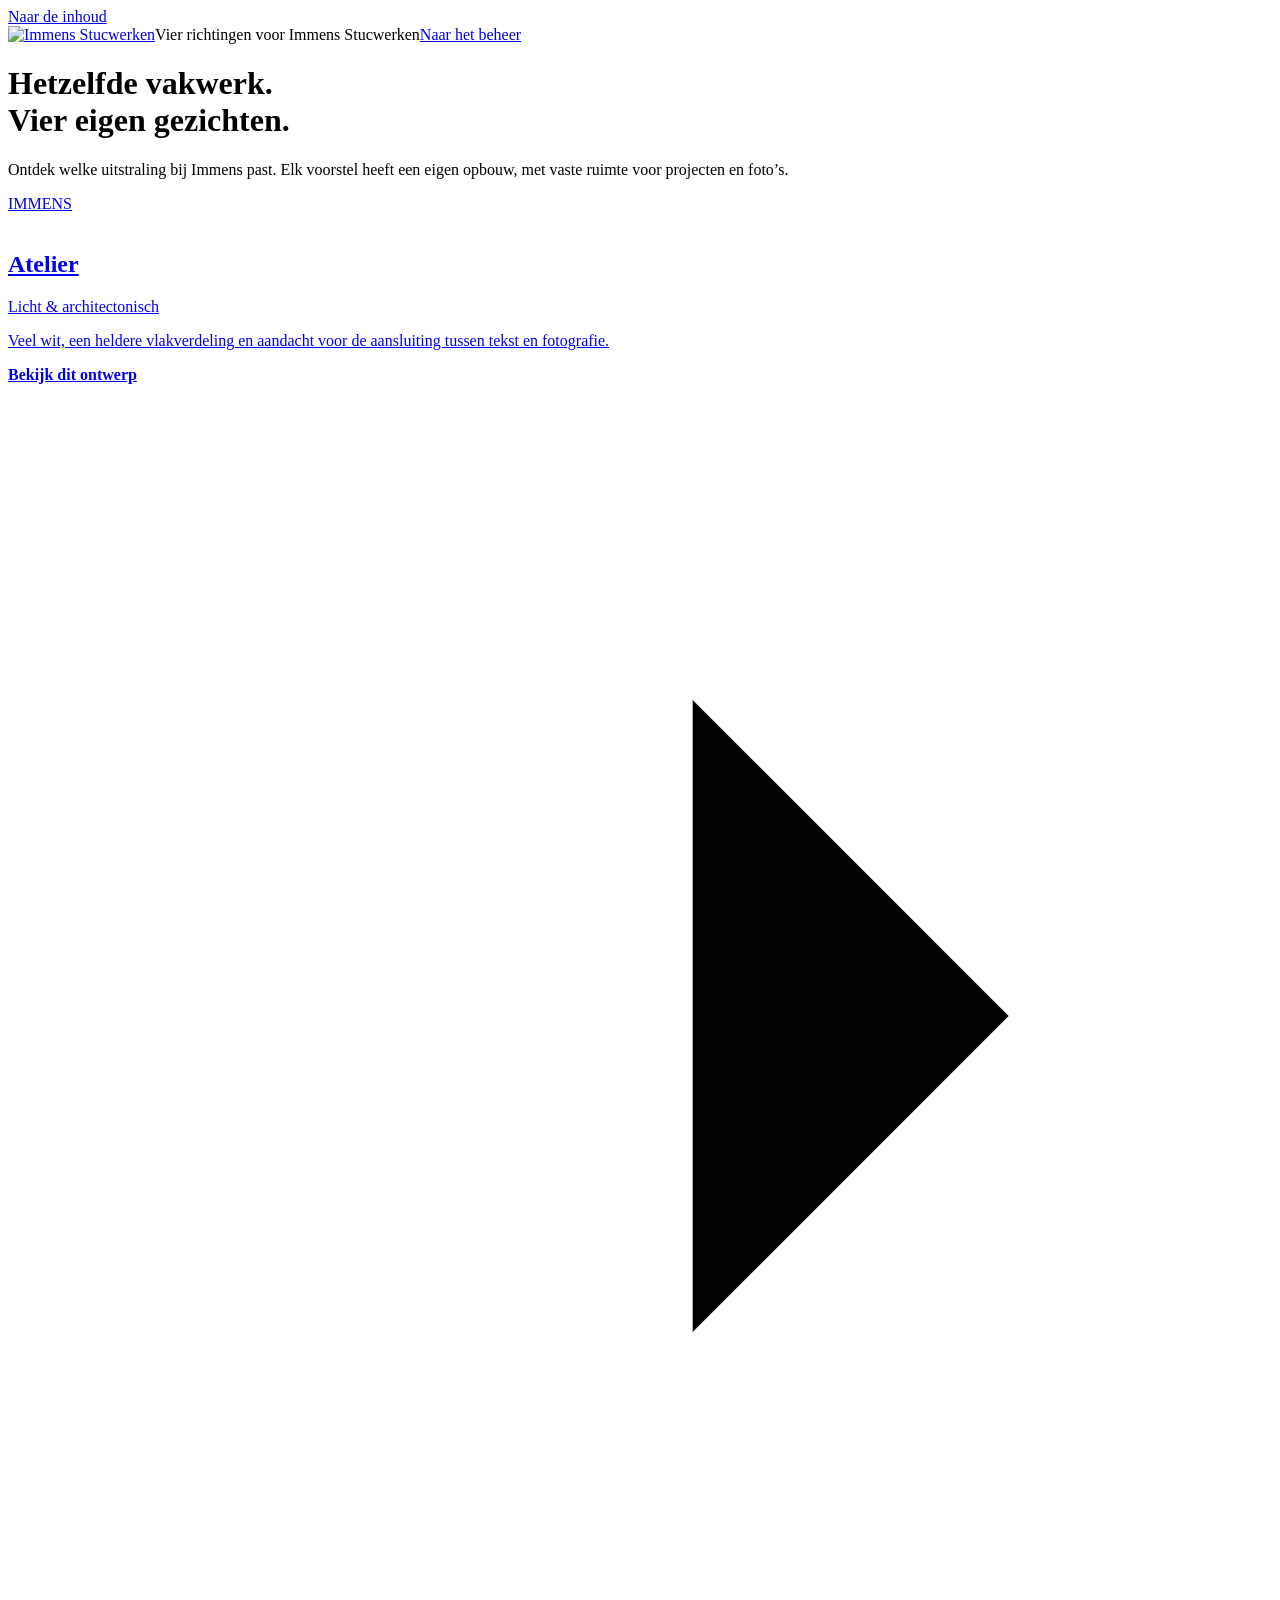
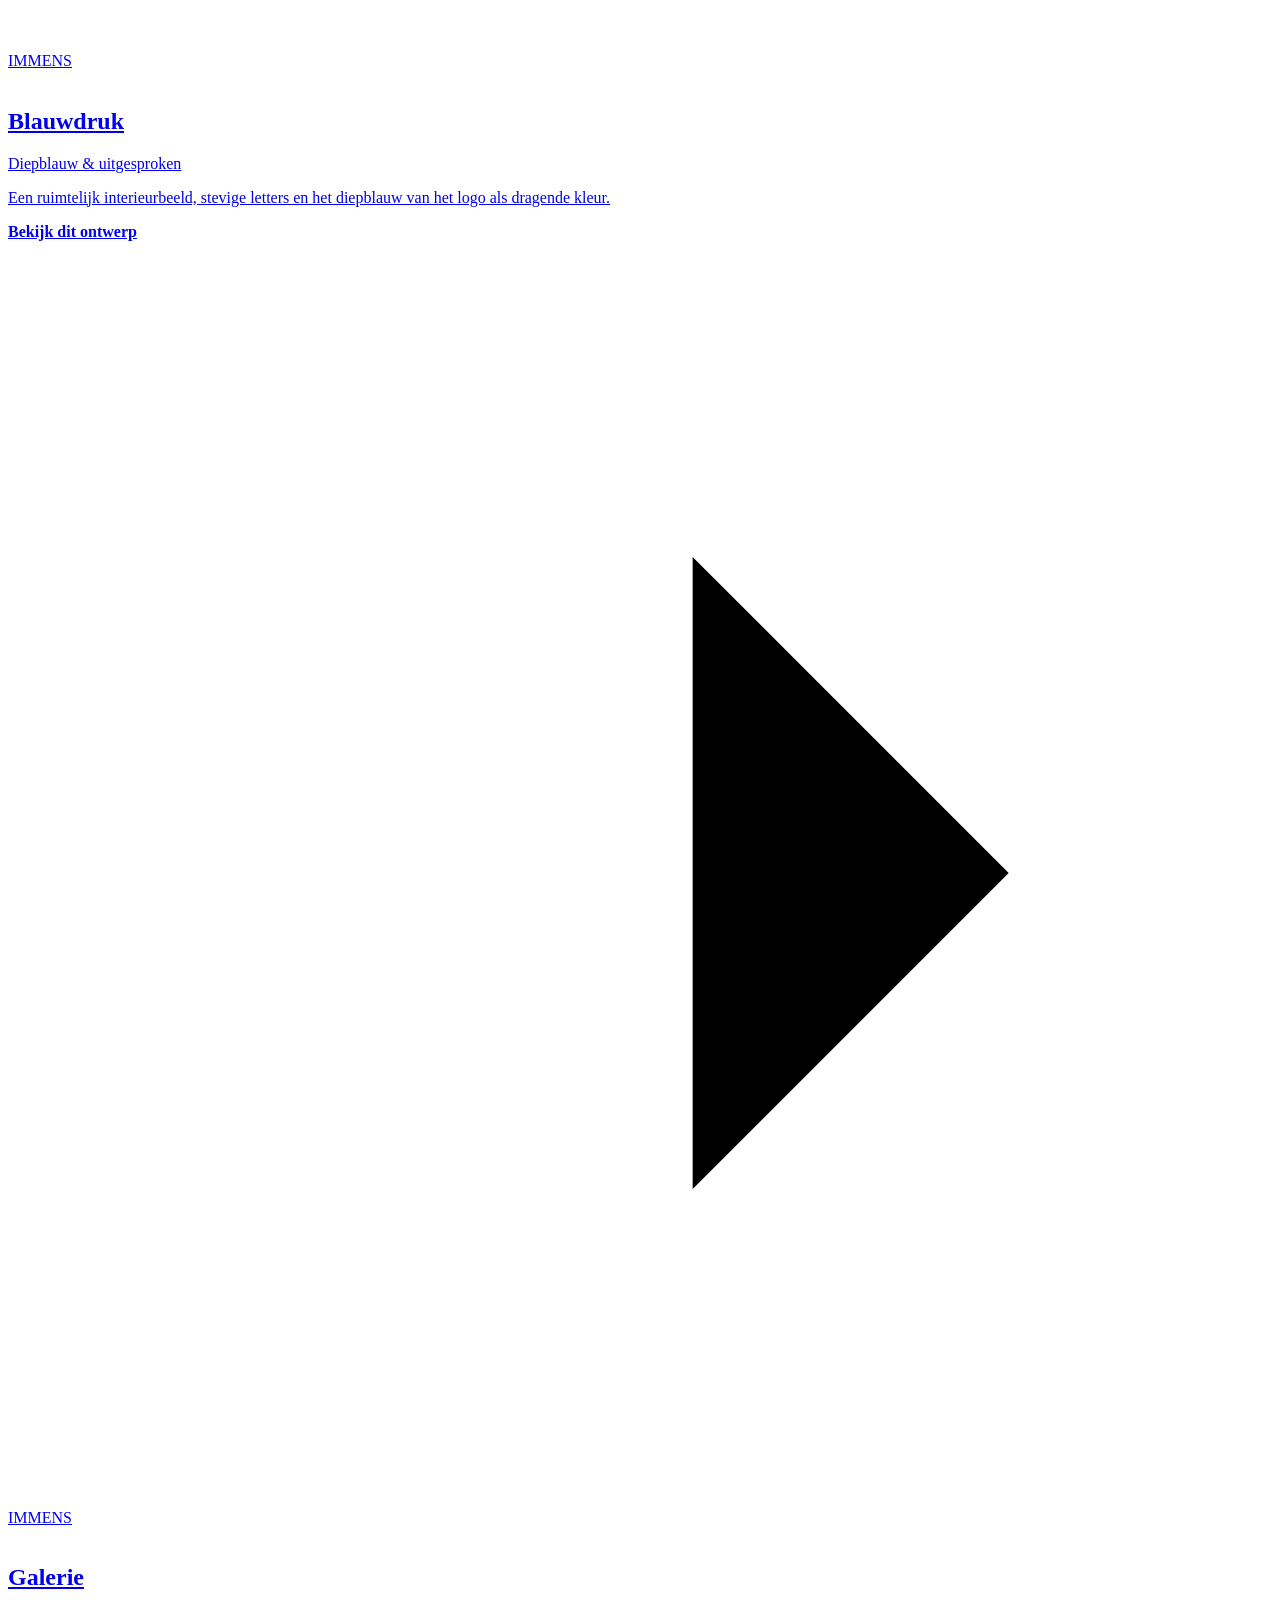
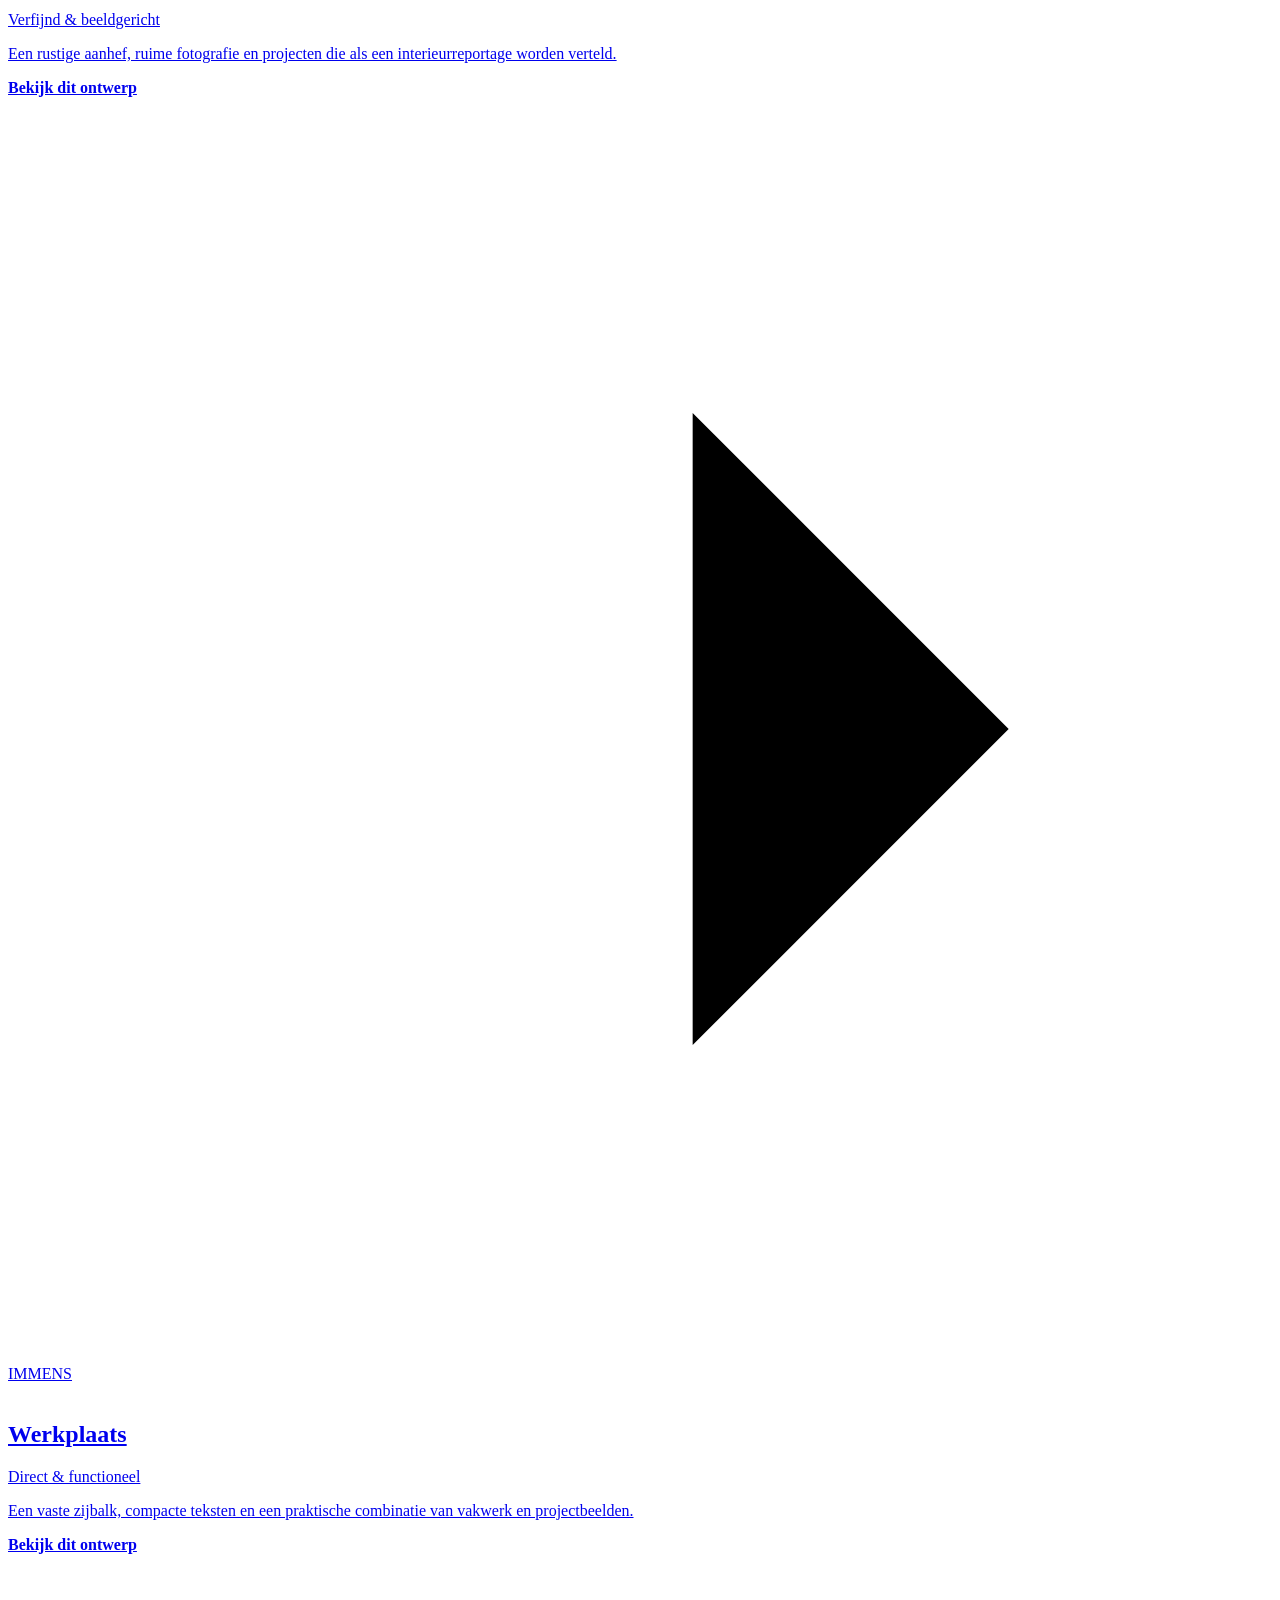
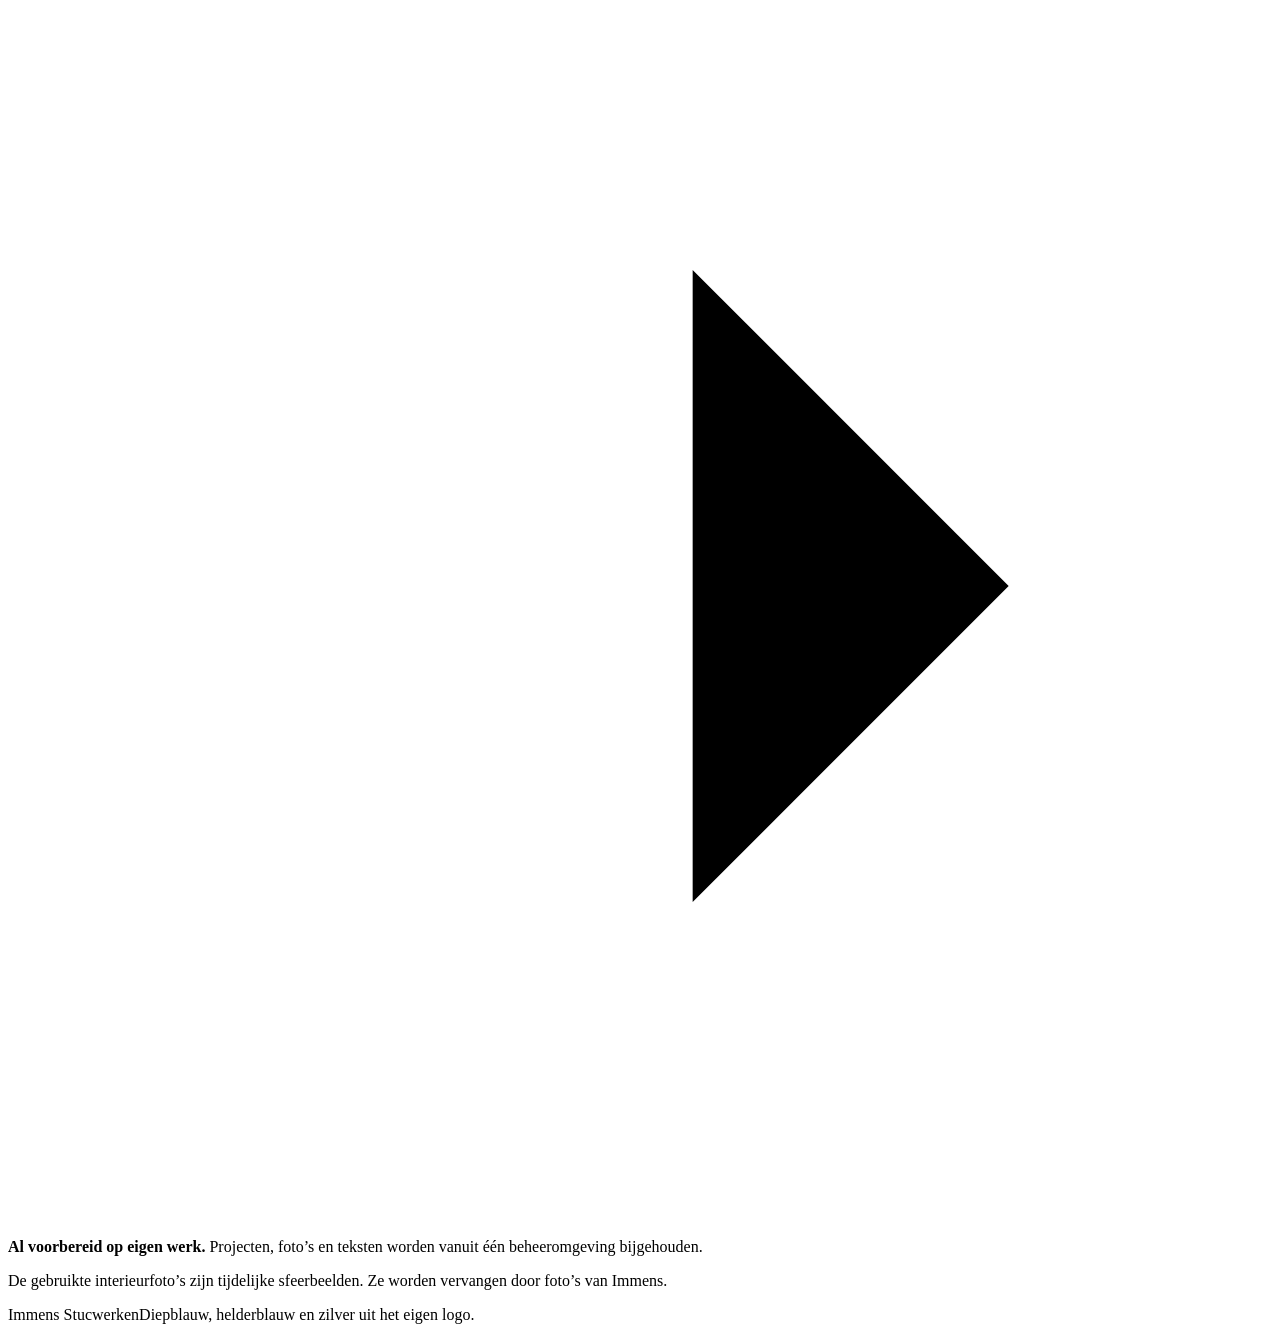
==== docs/index.html @ 212fe216 "Vervang themabalk door dropdown en voeg transparant licht logo toe" ====
<!doctype html><html lang="nl"><head><meta charset="utf-8"><meta name="viewport" content="width=device-width,initial-scale=1"><title>Immens Stucwerken | Vier ontwerprichtingen</title><meta name="description" content="Een rustige wand. Een strak plafond. Een afwerking die klopt met de rest van je huis. Immens Stucwerken geeft je plannen vorm, tot in de laatste hoek."><meta name="robots" content="noindex,nofollow"><meta name="theme-color" content="#174c85"><meta property="og:title" content="Immens Stucwerken | Vier ontwerprichtingen"><meta property="og:description" content="Een rustige wand. Een strak plafond. Een afwerking die klopt met de rest van je huis. Immens Stucwerken geeft je plannen vorm, tot in de laatste hoek."><meta property="og:type" content="website"><link rel="icon" href="/ImmensStucwerken/assets/img/favicon.svg" type="image/svg+xml"><link rel="stylesheet" href="/ImmensStucwerken/assets/site.css?v=341fd3ed2c41"><link rel="stylesheet" href="/ImmensStucwerken/assets/tekstrijen.css?v=3c90bb33f15e"><script src="/ImmensStucwerken/assets/site.js?v=f33d87a7b4da" defer></script></head><body class="thema-keuze"><a class="skiplink" href="#inhoud">Naar de inhoud</a><header class="keuze-kop"><a class="merk" href="/ImmensStucwerken/" aria-label="Immens Stucwerken, naar boven"><img src="/ImmensStucwerken/assets/img/logo-immens.png" width="1600" height="1067" alt="Immens Stucwerken"></a><span>Vier richtingen voor Immens Stucwerken</span><a href="/ImmensStucwerken/beheer/">Naar het beheer</a></header>
<main class="keuze-main" id="inhoud">
    <div class="keuze-intro"><h1>Hetzelfde vakwerk.<br>Vier eigen gezichten.</h1><p>Ontdek welke uitstraling bij Immens past. Elk voorstel heeft een eigen opbouw, met vaste ruimte voor projecten en foto’s.</p></div>
    <div class="ontwerpkeuzes">
                <a class="ontwerpkeuze keuze-atelier" href="/ImmensStucwerken/atelier/">
            <div class="ontwerp-schets" aria-hidden="true">
                <div class="schets-kop"><span>IMMENS</span><i></i><i></i><i></i></div>
                <div class="schets-binnen"><div class="schets-tekst"><b></b><b></b><em></em><em></em><span></span></div><img src="/ImmensStucwerken/assets/img/woonruimte.jpg" alt="" loading="lazy"></div>
                <div class="schets-voet"><i></i><i></i><i></i></div>
            </div>
            <div class="keuze-tekst"><div><h2>Atelier</h2><span>Licht &amp; architectonisch</span></div><p>Veel wit, een heldere vlakverdeling en aandacht voor de aansluiting tussen tekst en fotografie.</p><strong>Bekijk dit ontwerp <svg viewBox="0 0 24 24" aria-hidden="true"><path d="M4 12h15m-6-6 6 6-6 6"/></svg></strong></div>
        </a>
                <a class="ontwerpkeuze keuze-blauwdruk" href="/ImmensStucwerken/blauwdruk/">
            <div class="ontwerp-schets" aria-hidden="true">
                <div class="schets-kop"><span>IMMENS</span><i></i><i></i><i></i></div>
                <div class="schets-binnen"><div class="schets-tekst"><b></b><b></b><em></em><em></em><span></span></div><img src="/ImmensStucwerken/assets/img/woonruimte.jpg" alt="" loading="lazy"></div>
                <div class="schets-voet"><i></i><i></i><i></i></div>
            </div>
            <div class="keuze-tekst"><div><h2>Blauwdruk</h2><span>Diepblauw &amp; uitgesproken</span></div><p>Een ruimtelijk interieurbeeld, stevige letters en het diepblauw van het logo als dragende kleur.</p><strong>Bekijk dit ontwerp <svg viewBox="0 0 24 24" aria-hidden="true"><path d="M4 12h15m-6-6 6 6-6 6"/></svg></strong></div>
        </a>
                <a class="ontwerpkeuze keuze-galerie" href="/ImmensStucwerken/galerie/">
            <div class="ontwerp-schets" aria-hidden="true">
                <div class="schets-kop"><span>IMMENS</span><i></i><i></i><i></i></div>
                <div class="schets-binnen"><div class="schets-tekst"><b></b><b></b><em></em><em></em><span></span></div><img src="/ImmensStucwerken/assets/img/interieur.jpg" alt="" loading="lazy"></div>
                <div class="schets-voet"><i></i><i></i><i></i></div>
            </div>
            <div class="keuze-tekst"><div><h2>Galerie</h2><span>Verfijnd &amp; beeldgericht</span></div><p>Een rustige aanhef, ruime fotografie en projecten die als een interieurreportage worden verteld.</p><strong>Bekijk dit ontwerp <svg viewBox="0 0 24 24" aria-hidden="true"><path d="M4 12h15m-6-6 6 6-6 6"/></svg></strong></div>
        </a>
                <a class="ontwerpkeuze keuze-werkplaats" href="/ImmensStucwerken/werkplaats/">
            <div class="ontwerp-schets" aria-hidden="true">
                <div class="schets-kop"><span>IMMENS</span><i></i><i></i><i></i></div>
                <div class="schets-binnen"><div class="schets-tekst"><b></b><b></b><em></em><em></em><span></span></div><img src="/ImmensStucwerken/assets/img/woonruimte.jpg" alt="" loading="lazy"></div>
                <div class="schets-voet"><i></i><i></i><i></i></div>
            </div>
            <div class="keuze-tekst"><div><h2>Werkplaats</h2><span>Direct &amp; functioneel</span></div><p>Een vaste zijbalk, compacte teksten en een praktische combinatie van vakwerk en projectbeelden.</p><strong>Bekijk dit ontwerp <svg viewBox="0 0 24 24" aria-hidden="true"><path d="M4 12h15m-6-6 6 6-6 6"/></svg></strong></div>
        </a>
            </div>
    <div class="keuze-toelichting"><p><strong>Al voorbereid op eigen werk.</strong> Projecten, foto’s en teksten worden vanuit één beheeromgeving bijgehouden.</p><p>De gebruikte interieurfoto’s zijn tijdelijke sfeerbeelden. Ze worden vervangen door foto’s van Immens.</p></div>
</main>
<footer class="keuze-voet"><span>Immens Stucwerken</span><span>Diepblauw, helderblauw en zilver uit het eigen logo.</span></footer>
</body></html>
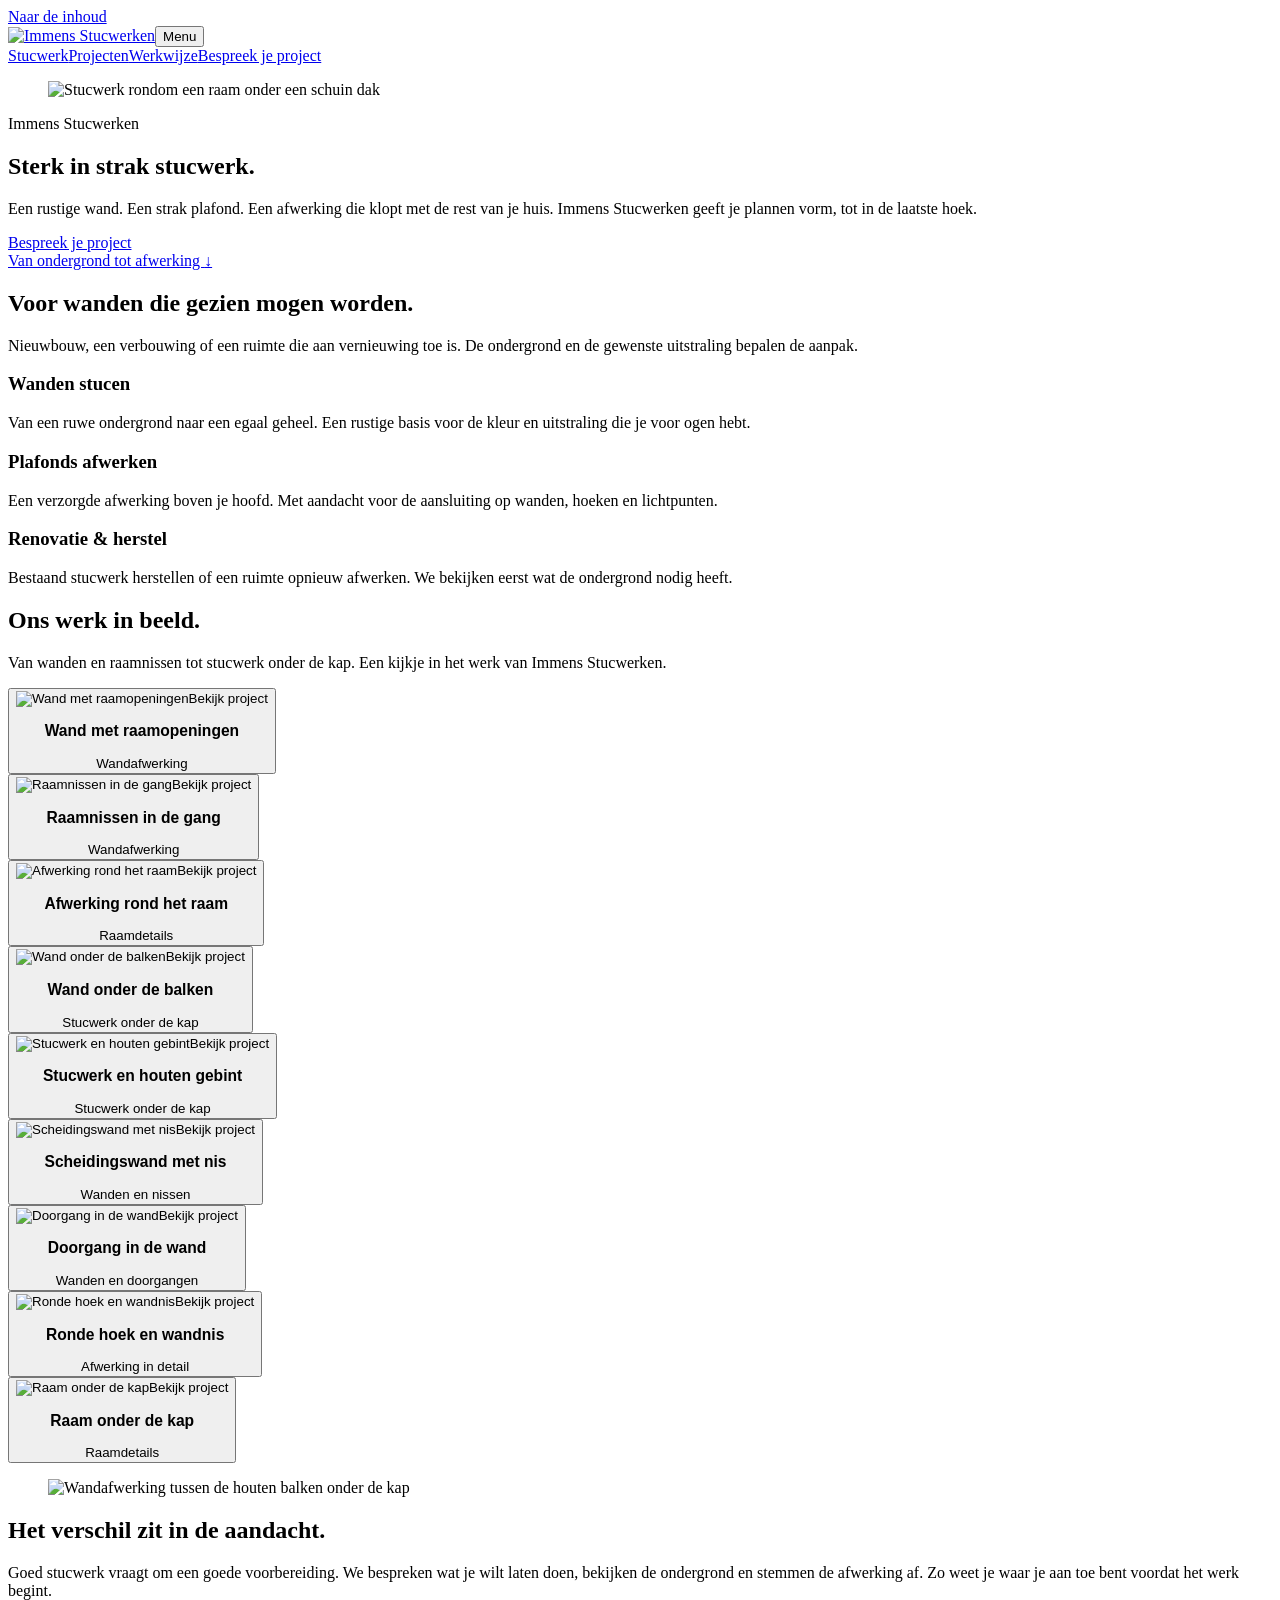
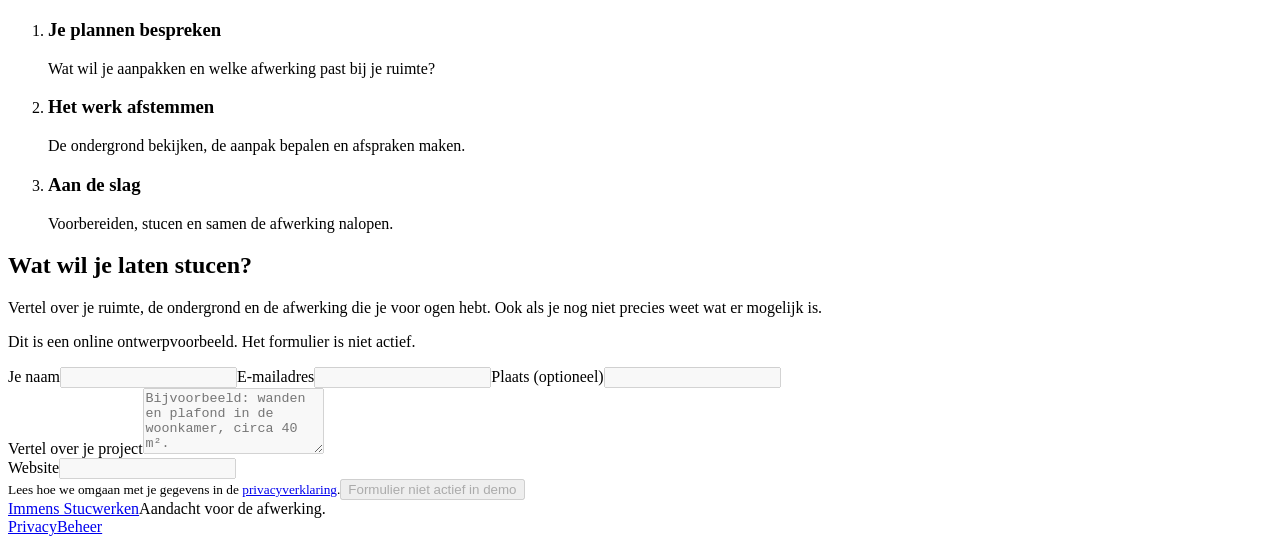
==== commit 44e57e5a: "Gebruik alleen Blauwdruk en voeg negen projectfoto's toe" ====
--- a/docs/index.html
+++ b/docs/index.html
@@ -1,41 +1,9 @@
-<!doctype html><html lang="nl"><head><meta charset="utf-8"><meta name="viewport" content="width=device-width,initial-scale=1"><title>Immens Stucwerken | Vier ontwerprichtingen</title><meta name="description" content="Een rustige wand. Een strak plafond. Een afwerking die klopt met de rest van je huis. Immens Stucwerken geeft je plannen vorm, tot in de laatste hoek."><meta name="robots" content="noindex,nofollow"><meta name="theme-color" content="#174c85"><meta property="og:title" content="Immens Stucwerken | Vier ontwerprichtingen"><meta property="og:description" content="Een rustige wand. Een strak plafond. Een afwerking die klopt met de rest van je huis. Immens Stucwerken geeft je plannen vorm, tot in de laatste hoek."><meta property="og:type" content="website"><link rel="icon" href="/ImmensStucwerken/assets/img/favicon.svg" type="image/svg+xml"><link rel="stylesheet" href="/ImmensStucwerken/assets/site.css?v=341fd3ed2c41"><link rel="stylesheet" href="/ImmensStucwerken/assets/tekstrijen.css?v=3c90bb33f15e"><script src="/ImmensStucwerken/assets/site.js?v=f33d87a7b4da" defer></script></head><body class="thema-keuze"><a class="skiplink" href="#inhoud">Naar de inhoud</a><header class="keuze-kop"><a class="merk" href="/ImmensStucwerken/" aria-label="Immens Stucwerken, naar boven"><img src="/ImmensStucwerken/assets/img/logo-immens.png" width="1600" height="1067" alt="Immens Stucwerken"></a><span>Vier richtingen voor Immens Stucwerken</span><a href="/ImmensStucwerken/beheer/">Naar het beheer</a></header>
-<main class="keuze-main" id="inhoud">
-    <div class="keuze-intro"><h1>Hetzelfde vakwerk.<br>Vier eigen gezichten.</h1><p>Ontdek welke uitstraling bij Immens past. Elk voorstel heeft een eigen opbouw, met vaste ruimte voor projecten en foto’s.</p></div>
-    <div class="ontwerpkeuzes">
-                <a class="ontwerpkeuze keuze-atelier" href="/ImmensStucwerken/atelier/">
-            <div class="ontwerp-schets" aria-hidden="true">
-                <div class="schets-kop"><span>IMMENS</span><i></i><i></i><i></i></div>
-                <div class="schets-binnen"><div class="schets-tekst"><b></b><b></b><em></em><em></em><span></span></div><img src="/ImmensStucwerken/assets/img/woonruimte.jpg" alt="" loading="lazy"></div>
-                <div class="schets-voet"><i></i><i></i><i></i></div>
-            </div>
-            <div class="keuze-tekst"><div><h2>Atelier</h2><span>Licht &amp; architectonisch</span></div><p>Veel wit, een heldere vlakverdeling en aandacht voor de aansluiting tussen tekst en fotografie.</p><strong>Bekijk dit ontwerp <svg viewBox="0 0 24 24" aria-hidden="true"><path d="M4 12h15m-6-6 6 6-6 6"/></svg></strong></div>
-        </a>
-                <a class="ontwerpkeuze keuze-blauwdruk" href="/ImmensStucwerken/blauwdruk/">
-            <div class="ontwerp-schets" aria-hidden="true">
-                <div class="schets-kop"><span>IMMENS</span><i></i><i></i><i></i></div>
-                <div class="schets-binnen"><div class="schets-tekst"><b></b><b></b><em></em><em></em><span></span></div><img src="/ImmensStucwerken/assets/img/woonruimte.jpg" alt="" loading="lazy"></div>
-                <div class="schets-voet"><i></i><i></i><i></i></div>
-            </div>
-            <div class="keuze-tekst"><div><h2>Blauwdruk</h2><span>Diepblauw &amp; uitgesproken</span></div><p>Een ruimtelijk interieurbeeld, stevige letters en het diepblauw van het logo als dragende kleur.</p><strong>Bekijk dit ontwerp <svg viewBox="0 0 24 24" aria-hidden="true"><path d="M4 12h15m-6-6 6 6-6 6"/></svg></strong></div>
-        </a>
-                <a class="ontwerpkeuze keuze-galerie" href="/ImmensStucwerken/galerie/">
-            <div class="ontwerp-schets" aria-hidden="true">
-                <div class="schets-kop"><span>IMMENS</span><i></i><i></i><i></i></div>
-                <div class="schets-binnen"><div class="schets-tekst"><b></b><b></b><em></em><em></em><span></span></div><img src="/ImmensStucwerken/assets/img/interieur.jpg" alt="" loading="lazy"></div>
-                <div class="schets-voet"><i></i><i></i><i></i></div>
-            </div>
-            <div class="keuze-tekst"><div><h2>Galerie</h2><span>Verfijnd &amp; beeldgericht</span></div><p>Een rustige aanhef, ruime fotografie en projecten die als een interieurreportage worden verteld.</p><strong>Bekijk dit ontwerp <svg viewBox="0 0 24 24" aria-hidden="true"><path d="M4 12h15m-6-6 6 6-6 6"/></svg></strong></div>
-        </a>
-                <a class="ontwerpkeuze keuze-werkplaats" href="/ImmensStucwerken/werkplaats/">
-            <div class="ontwerp-schets" aria-hidden="true">
-                <div class="schets-kop"><span>IMMENS</span><i></i><i></i><i></i></div>
-                <div class="schets-binnen"><div class="schets-tekst"><b></b><b></b><em></em><em></em><span></span></div><img src="/ImmensStucwerken/assets/img/woonruimte.jpg" alt="" loading="lazy"></div>
-                <div class="schets-voet"><i></i><i></i><i></i></div>
-            </div>
-            <div class="keuze-tekst"><div><h2>Werkplaats</h2><span>Direct &amp; functioneel</span></div><p>Een vaste zijbalk, compacte teksten en een praktische combinatie van vakwerk en projectbeelden.</p><strong>Bekijk dit ontwerp <svg viewBox="0 0 24 24" aria-hidden="true"><path d="M4 12h15m-6-6 6 6-6 6"/></svg></strong></div>
-        </a>
-            </div>
-    <div class="keuze-toelichting"><p><strong>Al voorbereid op eigen werk.</strong> Projecten, foto’s en teksten worden vanuit één beheeromgeving bijgehouden.</p><p>De gebruikte interieurfoto’s zijn tijdelijke sfeerbeelden. Ze worden vervangen door foto’s van Immens.</p></div>
+<!doctype html><html lang="nl"><head><meta charset="utf-8"><meta name="viewport" content="width=device-width,initial-scale=1"><title>Immens Stucwerken | Sterk in strak stucwerk.</title><meta name="description" content="Een rustige wand. Een strak plafond. Een afwerking die klopt met de rest van je huis. Immens Stucwerken geeft je plannen vorm, tot in de laatste hoek."><meta name="robots" content="noindex,nofollow"><meta name="theme-color" content="#174c85"><meta property="og:title" content="Immens Stucwerken | Sterk in strak stucwerk."><meta property="og:description" content="Een rustige wand. Een strak plafond. Een afwerking die klopt met de rest van je huis. Immens Stucwerken geeft je plannen vorm, tot in de laatste hoek."><meta property="og:type" content="website"><link rel="icon" href="/ImmensStucwerken/assets/img/favicon.svg" type="image/svg+xml"><link rel="stylesheet" href="/ImmensStucwerken/assets/site.css?v=f59687ff13b5"><link rel="stylesheet" href="/ImmensStucwerken/assets/tekstrijen.css?v=3c90bb33f15e"><script src="/ImmensStucwerken/assets/site.js?v=d0f06bfa33c1" defer></script></head><body class="thema-blauwdruk"><a class="skiplink" href="#inhoud">Naar de inhoud</a><header class="sitekop"><div class="kop-binnen"><a class="merk merk-op-blauw" href="/ImmensStucwerken/" aria-label="Immens Stucwerken, naar boven"><img src="/ImmensStucwerken/assets/img/logo-immens-op-blauw.png" width="1600" height="1067" alt="Immens Stucwerken"></a><button class="menu-toggle" type="button" aria-controls="hoofdnavigatie" aria-expanded="false">Menu</button><nav class="hoofdnavigatie" id="hoofdnavigatie" aria-label="Hoofdnavigatie"><a href="/ImmensStucwerken/#stucwerk">Stucwerk</a><a href="/ImmensStucwerken/#projecten">Projecten</a><a href="/ImmensStucwerken/#werkwijze">Werkwijze</a><a class="contactlink" href="/ImmensStucwerken/#contact">Bespreek je project</a></nav></div></header><main id="inhoud">
+    <section class="blauwdruk-hero"><figure><img class="" src="/ImmensStucwerken/assets/img/projecten/raam-onder-de-kap.jpg" alt="Stucwerk rondom een raam onder een schuin dak" loading="eager" decoding="async" fetchpriority="high"></figure><div class="blauwdruk-intro"><p class="vakregel">Immens Stucwerken</p><h1>Sterk in strak stucwerk.</h1><p class="intro">Een rustige wand. Een strak plafond. Een afwerking die klopt met de rest van je huis. Immens Stucwerken geeft je plannen vorm, tot in de laatste hoek.</p><a class="knop" href="#contact">Bespreek je project</a></div><a class="blauwdruk-verder" href="#stucwerk">Van ondergrond tot afwerking <span aria-hidden="true">↓</span></a></section>
+    <section class="blauwdruk-diensten breed sectie" id="stucwerk"><div class="sectiekop"><h2>Voor wanden die gezien mogen worden.</h2><p>Nieuwbouw, een verbouwing of een ruimte die aan vernieuwing toe is. De ondergrond en de gewenste uitstraling bepalen de aanpak.</p></div><div class="diensten"><article class="dienst"><h3>Wanden stucen</h3><p>Van een ruwe ondergrond naar een egaal geheel. Een rustige basis voor de kleur en uitstraling die je voor ogen hebt.</p></article><article class="dienst"><h3>Plafonds afwerken</h3><p>Een verzorgde afwerking boven je hoofd. Met aandacht voor de aansluiting op wanden, hoeken en lichtpunten.</p></article><article class="dienst"><h3>Renovatie & herstel</h3><p>Bestaand stucwerk herstellen of een ruimte opnieuw afwerken. We bekijken eerst wat de ondergrond nodig heeft.</p></article></div></section>
+    <section class="blauwdruk-projecten sectie" id="projecten"><div class="breed"><div class="sectiekop"><h2>Ons werk in beeld.</h2><p>Van wanden en raamnissen tot stucwerk onder de kap. Een kijkje in het werk van Immens Stucwerken.</p></div><div class="blauwdruk-projectlijst"><article class="project "><button class="project-open" type="button" data-project="foto-wand-met-raamopeningen" aria-haspopup="dialog"><div class="project-beeld"><img src="/ImmensStucwerken/assets/img/projecten/wand-met-raamopeningen.jpg" alt="Wand met raamopeningen" loading="lazy" decoding="async"><span class="project-bekijken">Bekijk project</span></div><div class="project-onderschrift"><h3>Wand met raamopeningen</h3><span>Wandafwerking</span></div></button></article><article class="project "><button class="project-open" type="button" data-project="foto-raamnissen-in-de-gang" aria-haspopup="dialog"><div class="project-beeld"><img src="/ImmensStucwerken/assets/img/projecten/raamnissen-in-de-gang.jpg" alt="Raamnissen in de gang" loading="lazy" decoding="async"><span class="project-bekijken">Bekijk project</span></div><div class="project-onderschrift"><h3>Raamnissen in de gang</h3><span>Wandafwerking</span></div></button></article><article class="project "><button class="project-open" type="button" data-project="foto-afwerking-rond-het-raam" aria-haspopup="dialog"><div class="project-beeld"><img src="/ImmensStucwerken/assets/img/projecten/afwerking-rond-het-raam.jpg" alt="Afwerking rond het raam" loading="lazy" decoding="async"><span class="project-bekijken">Bekijk project</span></div><div class="project-onderschrift"><h3>Afwerking rond het raam</h3><span>Raamdetails</span></div></button></article><article class="project "><button class="project-open" type="button" data-project="foto-wand-onder-de-balken" aria-haspopup="dialog"><div class="project-beeld"><img src="/ImmensStucwerken/assets/img/projecten/wand-onder-de-balken.jpg" alt="Wand onder de balken" loading="lazy" decoding="async"><span class="project-bekijken">Bekijk project</span></div><div class="project-onderschrift"><h3>Wand onder de balken</h3><span>Stucwerk onder de kap</span></div></button></article><article class="project "><button class="project-open" type="button" data-project="foto-stucwerk-en-houten-gebint" aria-haspopup="dialog"><div class="project-beeld"><img src="/ImmensStucwerken/assets/img/projecten/stucwerk-en-houten-gebint.jpg" alt="Stucwerk en houten gebint" loading="lazy" decoding="async"><span class="project-bekijken">Bekijk project</span></div><div class="project-onderschrift"><h3>Stucwerk en houten gebint</h3><span>Stucwerk onder de kap</span></div></button></article><article class="project "><button class="project-open" type="button" data-project="foto-scheidingswand-met-nis" aria-haspopup="dialog"><div class="project-beeld"><img src="/ImmensStucwerken/assets/img/projecten/scheidingswand-met-nis.jpg" alt="Scheidingswand met nis" loading="lazy" decoding="async"><span class="project-bekijken">Bekijk project</span></div><div class="project-onderschrift"><h3>Scheidingswand met nis</h3><span>Wanden en nissen</span></div></button></article><article class="project "><button class="project-open" type="button" data-project="foto-doorgang-in-de-wand" aria-haspopup="dialog"><div class="project-beeld"><img src="/ImmensStucwerken/assets/img/projecten/doorgang-in-de-wand.jpg" alt="Doorgang in de wand" loading="lazy" decoding="async"><span class="project-bekijken">Bekijk project</span></div><div class="project-onderschrift"><h3>Doorgang in de wand</h3><span>Wanden en doorgangen</span></div></button></article><article class="project "><button class="project-open" type="button" data-project="foto-ronde-hoek-en-wandnis" aria-haspopup="dialog"><div class="project-beeld"><img src="/ImmensStucwerken/assets/img/projecten/ronde-hoek-en-wandnis.jpg" alt="Ronde hoek en wandnis" loading="lazy" decoding="async"><span class="project-bekijken">Bekijk project</span></div><div class="project-onderschrift"><h3>Ronde hoek en wandnis</h3><span>Afwerking in detail</span></div></button></article><article class="project "><button class="project-open" type="button" data-project="foto-raam-onder-de-kap" aria-haspopup="dialog"><div class="project-beeld"><img src="/ImmensStucwerken/assets/img/projecten/raam-onder-de-kap.jpg" alt="Raam onder de kap" loading="lazy" decoding="async"><span class="project-bekijken">Bekijk project</span></div><div class="project-onderschrift"><h3>Raam onder de kap</h3><span>Raamdetails</span></div></button></article></div></div></section>
+    <section class="blauwdruk-aanpak breed sectie"><figure><img class="" src="/ImmensStucwerken/assets/img/projecten/stucwerk-en-houten-gebint.jpg" alt="Wandafwerking tussen de houten balken onder de kap" loading="lazy" decoding="async"></figure><div><section class="werkwijze" id="werkwijze"><div class="werkwijze-intro"><h2>Het verschil zit in de aandacht.</h2><p>Goed stucwerk vraagt om een goede voorbereiding. We bespreken wat je wilt laten doen, bekijken de ondergrond en stemmen de afwerking af. Zo weet je waar je aan toe bent voordat het werk begint.</p></div><ol class="stappen"><li><h3>Je plannen bespreken</h3><p>Wat wil je aanpakken en welke afwerking past bij je ruimte?</p></li><li><h3>Het werk afstemmen</h3><p>De ondergrond bekijken, de aanpak bepalen en afspraken maken.</p></li><li><h3>Aan de slag</h3><p>Voorbereiden, stucen en samen de afwerking nalopen.</p></li></ol></section></div></section>
+    <div class="breed"><div class="tekstrijen-zone"><div class="tekstrij" id="tekstrij-pagina-home-bestaand"></div></div></div>
+    <div class="contactvlak"><div class="breed"><section class="contactblok" id="contact"><div class="contact-inleiding"><h2>Wat wil je laten stucen?</h2><p>Vertel over je ruimte, de ondergrond en de afwerking die je voor ogen hebt. Ook als je nog niet precies weet wat er mogelijk is.</p><p class="ontwerpnoot">Dit is een online ontwerpvoorbeeld. Het formulier is niet actief.</p></div><div class="formulier-vak"><form class="contactformulier" data-demo-form><input disabled type="hidden" name="formulier" value="contact"><div class="formulier-rij"><label>Je naam<input disabled type="text" name="naam" autocomplete="name" maxlength="150" required value=""></label><label>E-mailadres<input disabled type="email" name="email" autocomplete="email" maxlength="254" required value=""></label><label>Plaats (optioneel)<input disabled type="text" name="plaats" autocomplete="address-level2" maxlength="150" value=""></label></div><label>Vertel over je project<textarea disabled name="bericht" rows="4" maxlength="5000" required placeholder="Bijvoorbeeld: wanden en plafond in de woonkamer, circa 40 m²."></textarea></label><div class="honeypot" aria-hidden="true"><label>Website<input disabled type="text" name="website" tabindex="-1" autocomplete="off"></label></div><div class="formulier-voet"><small>Lees hoe we omgaan met je gegevens in de <a href="/ImmensStucwerken/privacy/">privacyverklaring</a>.</small><button disabled class="knop" type="submit">Formulier niet actief in demo</button></div></form></div></section></div></div>
 </main>
-<footer class="keuze-voet"><span>Immens Stucwerken</span><span>Diepblauw, helderblauw en zilver uit het eigen logo.</span></footer>
-</body></html>+<footer class="sitevoet"><a href="/ImmensStucwerken/">Immens Stucwerken</a><span>Aandacht voor de afwerking.</span><div><a href="/ImmensStucwerken/privacy/">Privacy</a><a href="/ImmensStucwerken/beheer/">Beheer</a></div></footer><dialog class="projectdialoog" data-project-dialog="foto-wand-met-raamopeningen" aria-label="Wand met raamopeningen"><button class="dialoog-sluiten" type="button" data-close>Sluiten <span aria-hidden="true">×</span></button><img src="/ImmensStucwerken/assets/img/projecten/wand-met-raamopeningen.jpg" alt="Wand met raamopeningen" loading="lazy"><div class="dialoog-tekst"><p class="project-categorie">Wandafwerking</p><h2>Wand met raamopeningen</h2><p>Gestucte wand met diepe raamopeningen en een onafgewerkt plafond.</p><div></div></div></dialog><dialog class="projectdialoog" data-project-dialog="foto-raamnissen-in-de-gang" aria-label="Raamnissen in de gang"><button class="dialoog-sluiten" type="button" data-close>Sluiten <span aria-hidden="true">×</span></button><img src="/ImmensStucwerken/assets/img/projecten/raamnissen-in-de-gang.jpg" alt="Raamnissen in de gang" loading="lazy"><div class="dialoog-tekst"><p class="project-categorie">Wandafwerking</p><h2>Raamnissen in de gang</h2><p>Een lange wand met meerdere gestucte raamopeningen in een ruimte in aanbouw.</p><div></div></div></dialog><dialog class="projectdialoog" data-project-dialog="foto-afwerking-rond-het-raam" aria-label="Afwerking rond het raam"><button class="dialoog-sluiten" type="button" data-close>Sluiten <span aria-hidden="true">×</span></button><img src="/ImmensStucwerken/assets/img/projecten/afwerking-rond-het-raam.jpg" alt="Afwerking rond het raam" loading="lazy"><div class="dialoog-tekst"><p class="project-categorie">Raamdetails</p><h2>Afwerking rond het raam</h2><p>Stucwerk in de hoek van een ruimte en rondom een hoog raam.</p><div></div></div></dialog><dialog class="projectdialoog" data-project-dialog="foto-wand-onder-de-balken" aria-label="Wand onder de balken"><button class="dialoog-sluiten" type="button" data-close>Sluiten <span aria-hidden="true">×</span></button><img src="/ImmensStucwerken/assets/img/projecten/wand-onder-de-balken.jpg" alt="Wand onder de balken" loading="lazy"><div class="dialoog-tekst"><p class="project-categorie">Stucwerk onder de kap</p><h2>Wand onder de balken</h2><p>Gestucte wand onder een schuin dak met zichtbare houten balken.</p><div></div></div></dialog><dialog class="projectdialoog" data-project-dialog="foto-stucwerk-en-houten-gebint" aria-label="Stucwerk en houten gebint"><button class="dialoog-sluiten" type="button" data-close>Sluiten <span aria-hidden="true">×</span></button><img src="/ImmensStucwerken/assets/img/projecten/stucwerk-en-houten-gebint.jpg" alt="Stucwerk en houten gebint" loading="lazy"><div class="dialoog-tekst"><p class="project-categorie">Stucwerk onder de kap</p><h2>Stucwerk en houten gebint</h2><p>Witte wandafwerking tussen de houten balken van een dakconstructie.</p><div></div></div></dialog><dialog class="projectdialoog" data-project-dialog="foto-scheidingswand-met-nis" aria-label="Scheidingswand met nis"><button class="dialoog-sluiten" type="button" data-close>Sluiten <span aria-hidden="true">×</span></button><img src="/ImmensStucwerken/assets/img/projecten/scheidingswand-met-nis.jpg" alt="Scheidingswand met nis" loading="lazy"><div class="dialoog-tekst"><p class="project-categorie">Wanden en nissen</p><h2>Scheidingswand met nis</h2><p>Een gestucte scheidingswand met een brede nis en zicht op de aangrenzende ruimte.</p><div></div></div></dialog><dialog class="projectdialoog" data-project-dialog="foto-doorgang-in-de-wand" aria-label="Doorgang in de wand"><button class="dialoog-sluiten" type="button" data-close>Sluiten <span aria-hidden="true">×</span></button><img src="/ImmensStucwerken/assets/img/projecten/doorgang-in-de-wand.jpg" alt="Doorgang in de wand" loading="lazy"><div class="dialoog-tekst"><p class="project-categorie">Wanden en doorgangen</p><h2>Doorgang in de wand</h2><p>Stucwerk rondom een brede doorgang, met afgeronde aansluitingen aan de bovenzijde.</p><div></div></div></dialog><dialog class="projectdialoog" data-project-dialog="foto-ronde-hoek-en-wandnis" aria-label="Ronde hoek en wandnis"><button class="dialoog-sluiten" type="button" data-close>Sluiten <span aria-hidden="true">×</span></button><img src="/ImmensStucwerken/assets/img/projecten/ronde-hoek-en-wandnis.jpg" alt="Ronde hoek en wandnis" loading="lazy"><div class="dialoog-tekst"><p class="project-categorie">Afwerking in detail</p><h2>Ronde hoek en wandnis</h2><p>Een afgeronde wandhoek naast een rechthoekige nis in een ruimte in aanbouw.</p><div></div></div></dialog><dialog class="projectdialoog" data-project-dialog="foto-raam-onder-de-kap" aria-label="Raam onder de kap"><button class="dialoog-sluiten" type="button" data-close>Sluiten <span aria-hidden="true">×</span></button><img src="/ImmensStucwerken/assets/img/projecten/raam-onder-de-kap.jpg" alt="Raam onder de kap" loading="lazy"><div class="dialoog-tekst"><p class="project-categorie">Raamdetails</p><h2>Raam onder de kap</h2><p>Stucwerk rondom een raam onder het schuine dak, met afgeplakte aansluitingen.</p><div></div></div></dialog></body></html>
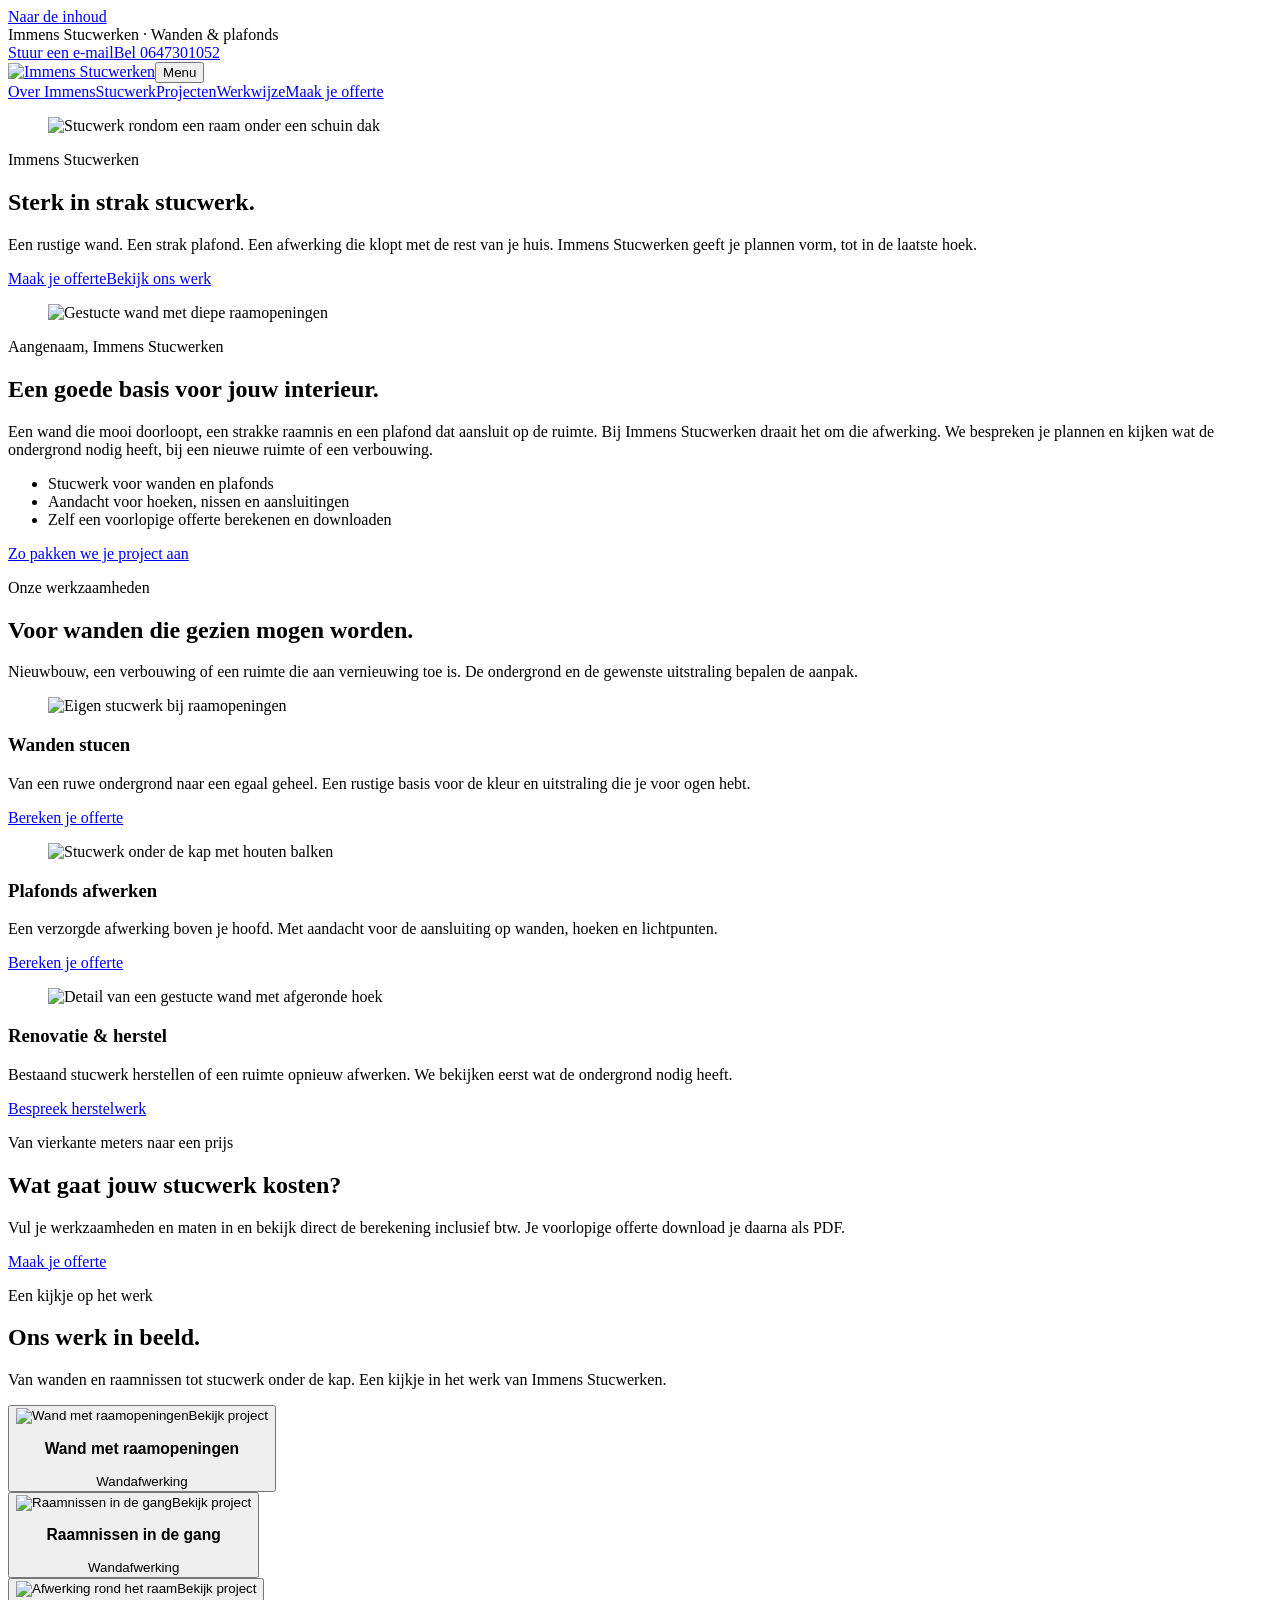
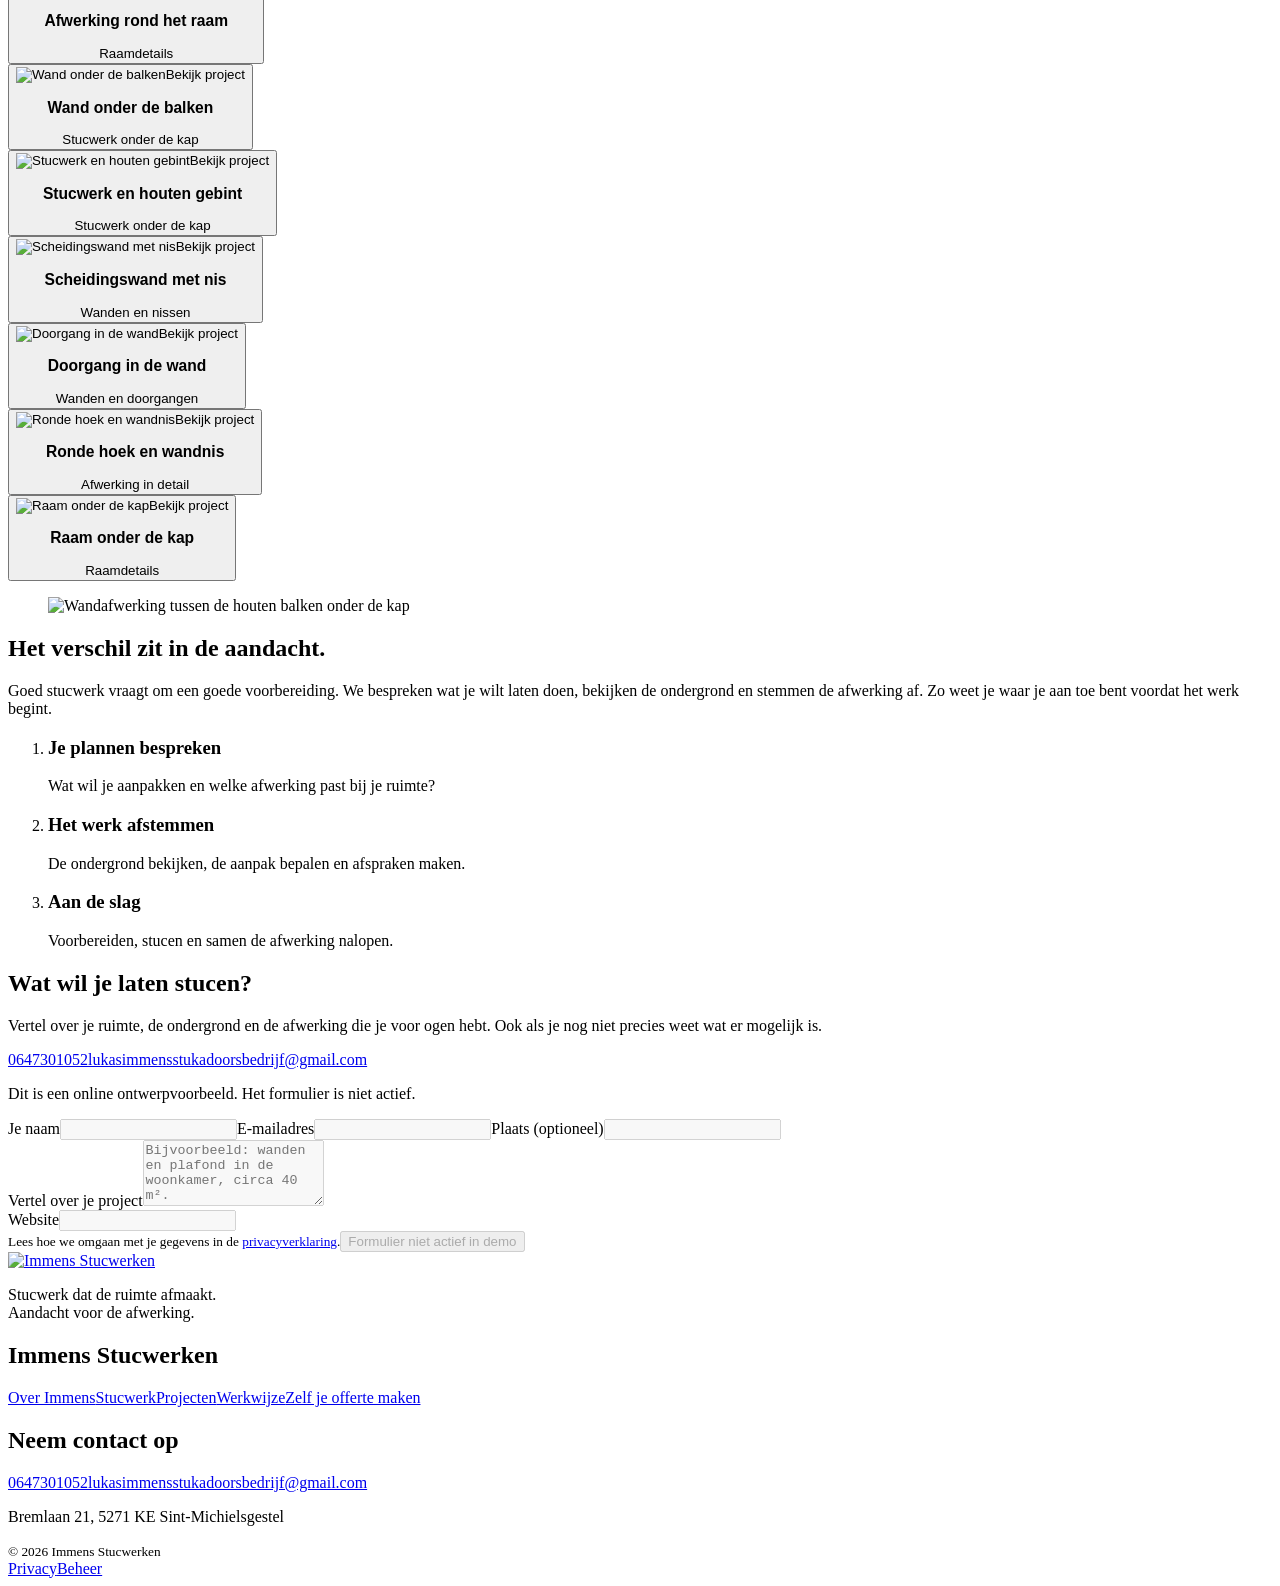
==== commit b5c1337f: "Voeg offertesysteem toe en werk Blauwdruk-presentatie bij" ====
--- a/docs/index.html
+++ b/docs/index.html
@@ -1,9 +1,29 @@
-<!doctype html><html lang="nl"><head><meta charset="utf-8"><meta name="viewport" content="width=device-width,initial-scale=1"><title>Immens Stucwerken | Sterk in strak stucwerk.</title><meta name="description" content="Een rustige wand. Een strak plafond. Een afwerking die klopt met de rest van je huis. Immens Stucwerken geeft je plannen vorm, tot in de laatste hoek."><meta name="robots" content="noindex,nofollow"><meta name="theme-color" content="#174c85"><meta property="og:title" content="Immens Stucwerken | Sterk in strak stucwerk."><meta property="og:description" content="Een rustige wand. Een strak plafond. Een afwerking die klopt met de rest van je huis. Immens Stucwerken geeft je plannen vorm, tot in de laatste hoek."><meta property="og:type" content="website"><link rel="icon" href="/ImmensStucwerken/assets/img/favicon.svg" type="image/svg+xml"><link rel="stylesheet" href="/ImmensStucwerken/assets/site.css?v=f59687ff13b5"><link rel="stylesheet" href="/ImmensStucwerken/assets/tekstrijen.css?v=3c90bb33f15e"><script src="/ImmensStucwerken/assets/site.js?v=d0f06bfa33c1" defer></script></head><body class="thema-blauwdruk"><a class="skiplink" href="#inhoud">Naar de inhoud</a><header class="sitekop"><div class="kop-binnen"><a class="merk merk-op-blauw" href="/ImmensStucwerken/" aria-label="Immens Stucwerken, naar boven"><img src="/ImmensStucwerken/assets/img/logo-immens-op-blauw.png" width="1600" height="1067" alt="Immens Stucwerken"></a><button class="menu-toggle" type="button" aria-controls="hoofdnavigatie" aria-expanded="false">Menu</button><nav class="hoofdnavigatie" id="hoofdnavigatie" aria-label="Hoofdnavigatie"><a href="/ImmensStucwerken/#stucwerk">Stucwerk</a><a href="/ImmensStucwerken/#projecten">Projecten</a><a href="/ImmensStucwerken/#werkwijze">Werkwijze</a><a class="contactlink" href="/ImmensStucwerken/#contact">Bespreek je project</a></nav></div></header><main id="inhoud">
-    <section class="blauwdruk-hero"><figure><img class="" src="/ImmensStucwerken/assets/img/projecten/raam-onder-de-kap.jpg" alt="Stucwerk rondom een raam onder een schuin dak" loading="eager" decoding="async" fetchpriority="high"></figure><div class="blauwdruk-intro"><p class="vakregel">Immens Stucwerken</p><h1>Sterk in strak stucwerk.</h1><p class="intro">Een rustige wand. Een strak plafond. Een afwerking die klopt met de rest van je huis. Immens Stucwerken geeft je plannen vorm, tot in de laatste hoek.</p><a class="knop" href="#contact">Bespreek je project</a></div><a class="blauwdruk-verder" href="#stucwerk">Van ondergrond tot afwerking <span aria-hidden="true">↓</span></a></section>
-    <section class="blauwdruk-diensten breed sectie" id="stucwerk"><div class="sectiekop"><h2>Voor wanden die gezien mogen worden.</h2><p>Nieuwbouw, een verbouwing of een ruimte die aan vernieuwing toe is. De ondergrond en de gewenste uitstraling bepalen de aanpak.</p></div><div class="diensten"><article class="dienst"><h3>Wanden stucen</h3><p>Van een ruwe ondergrond naar een egaal geheel. Een rustige basis voor de kleur en uitstraling die je voor ogen hebt.</p></article><article class="dienst"><h3>Plafonds afwerken</h3><p>Een verzorgde afwerking boven je hoofd. Met aandacht voor de aansluiting op wanden, hoeken en lichtpunten.</p></article><article class="dienst"><h3>Renovatie & herstel</h3><p>Bestaand stucwerk herstellen of een ruimte opnieuw afwerken. We bekijken eerst wat de ondergrond nodig heeft.</p></article></div></section>
-    <section class="blauwdruk-projecten sectie" id="projecten"><div class="breed"><div class="sectiekop"><h2>Ons werk in beeld.</h2><p>Van wanden en raamnissen tot stucwerk onder de kap. Een kijkje in het werk van Immens Stucwerken.</p></div><div class="blauwdruk-projectlijst"><article class="project "><button class="project-open" type="button" data-project="foto-wand-met-raamopeningen" aria-haspopup="dialog"><div class="project-beeld"><img src="/ImmensStucwerken/assets/img/projecten/wand-met-raamopeningen.jpg" alt="Wand met raamopeningen" loading="lazy" decoding="async"><span class="project-bekijken">Bekijk project</span></div><div class="project-onderschrift"><h3>Wand met raamopeningen</h3><span>Wandafwerking</span></div></button></article><article class="project "><button class="project-open" type="button" data-project="foto-raamnissen-in-de-gang" aria-haspopup="dialog"><div class="project-beeld"><img src="/ImmensStucwerken/assets/img/projecten/raamnissen-in-de-gang.jpg" alt="Raamnissen in de gang" loading="lazy" decoding="async"><span class="project-bekijken">Bekijk project</span></div><div class="project-onderschrift"><h3>Raamnissen in de gang</h3><span>Wandafwerking</span></div></button></article><article class="project "><button class="project-open" type="button" data-project="foto-afwerking-rond-het-raam" aria-haspopup="dialog"><div class="project-beeld"><img src="/ImmensStucwerken/assets/img/projecten/afwerking-rond-het-raam.jpg" alt="Afwerking rond het raam" loading="lazy" decoding="async"><span class="project-bekijken">Bekijk project</span></div><div class="project-onderschrift"><h3>Afwerking rond het raam</h3><span>Raamdetails</span></div></button></article><article class="project "><button class="project-open" type="button" data-project="foto-wand-onder-de-balken" aria-haspopup="dialog"><div class="project-beeld"><img src="/ImmensStucwerken/assets/img/projecten/wand-onder-de-balken.jpg" alt="Wand onder de balken" loading="lazy" decoding="async"><span class="project-bekijken">Bekijk project</span></div><div class="project-onderschrift"><h3>Wand onder de balken</h3><span>Stucwerk onder de kap</span></div></button></article><article class="project "><button class="project-open" type="button" data-project="foto-stucwerk-en-houten-gebint" aria-haspopup="dialog"><div class="project-beeld"><img src="/ImmensStucwerken/assets/img/projecten/stucwerk-en-houten-gebint.jpg" alt="Stucwerk en houten gebint" loading="lazy" decoding="async"><span class="project-bekijken">Bekijk project</span></div><div class="project-onderschrift"><h3>Stucwerk en houten gebint</h3><span>Stucwerk onder de kap</span></div></button></article><article class="project "><button class="project-open" type="button" data-project="foto-scheidingswand-met-nis" aria-haspopup="dialog"><div class="project-beeld"><img src="/ImmensStucwerken/assets/img/projecten/scheidingswand-met-nis.jpg" alt="Scheidingswand met nis" loading="lazy" decoding="async"><span class="project-bekijken">Bekijk project</span></div><div class="project-onderschrift"><h3>Scheidingswand met nis</h3><span>Wanden en nissen</span></div></button></article><article class="project "><button class="project-open" type="button" data-project="foto-doorgang-in-de-wand" aria-haspopup="dialog"><div class="project-beeld"><img src="/ImmensStucwerken/assets/img/projecten/doorgang-in-de-wand.jpg" alt="Doorgang in de wand" loading="lazy" decoding="async"><span class="project-bekijken">Bekijk project</span></div><div class="project-onderschrift"><h3>Doorgang in de wand</h3><span>Wanden en doorgangen</span></div></button></article><article class="project "><button class="project-open" type="button" data-project="foto-ronde-hoek-en-wandnis" aria-haspopup="dialog"><div class="project-beeld"><img src="/ImmensStucwerken/assets/img/projecten/ronde-hoek-en-wandnis.jpg" alt="Ronde hoek en wandnis" loading="lazy" decoding="async"><span class="project-bekijken">Bekijk project</span></div><div class="project-onderschrift"><h3>Ronde hoek en wandnis</h3><span>Afwerking in detail</span></div></button></article><article class="project "><button class="project-open" type="button" data-project="foto-raam-onder-de-kap" aria-haspopup="dialog"><div class="project-beeld"><img src="/ImmensStucwerken/assets/img/projecten/raam-onder-de-kap.jpg" alt="Raam onder de kap" loading="lazy" decoding="async"><span class="project-bekijken">Bekijk project</span></div><div class="project-onderschrift"><h3>Raam onder de kap</h3><span>Raamdetails</span></div></button></article></div></div></section>
-    <section class="blauwdruk-aanpak breed sectie"><figure><img class="" src="/ImmensStucwerken/assets/img/projecten/stucwerk-en-houten-gebint.jpg" alt="Wandafwerking tussen de houten balken onder de kap" loading="lazy" decoding="async"></figure><div><section class="werkwijze" id="werkwijze"><div class="werkwijze-intro"><h2>Het verschil zit in de aandacht.</h2><p>Goed stucwerk vraagt om een goede voorbereiding. We bespreken wat je wilt laten doen, bekijken de ondergrond en stemmen de afwerking af. Zo weet je waar je aan toe bent voordat het werk begint.</p></div><ol class="stappen"><li><h3>Je plannen bespreken</h3><p>Wat wil je aanpakken en welke afwerking past bij je ruimte?</p></li><li><h3>Het werk afstemmen</h3><p>De ondergrond bekijken, de aanpak bepalen en afspraken maken.</p></li><li><h3>Aan de slag</h3><p>Voorbereiden, stucen en samen de afwerking nalopen.</p></li></ol></section></div></section>
+<!doctype html><html lang="nl"><head><meta charset="utf-8"><meta name="viewport" content="width=device-width,initial-scale=1"><title>Immens Stucwerken | Sterk in strak stucwerk.</title><meta name="description" content="Een rustige wand. Een strak plafond. Een afwerking die klopt met de rest van je huis. Immens Stucwerken geeft je plannen vorm, tot in de laatste hoek."><meta name="robots" content="noindex,nofollow"><meta name="theme-color" content="#174c85"><meta property="og:title" content="Immens Stucwerken | Sterk in strak stucwerk."><meta property="og:description" content="Een rustige wand. Een strak plafond. Een afwerking die klopt met de rest van je huis. Immens Stucwerken geeft je plannen vorm, tot in de laatste hoek."><meta property="og:type" content="website"><link rel="icon" href="/ImmensStucwerken/assets/img/favicon.svg" type="image/svg+xml"><link rel="stylesheet" href="/ImmensStucwerken/assets/site.css?v=f59687ff13b5"><link rel="stylesheet" href="/ImmensStucwerken/assets/tekstrijen.css?v=3c90bb33f15e"><link rel="stylesheet" href="/ImmensStucwerken/assets/blauwdruk.css?v=025ea23a1468"><script src="/ImmensStucwerken/assets/site.js?v=d0f06bfa33c1" defer></script></head><body class="thema-blauwdruk"><a class="skiplink" href="#inhoud">Naar de inhoud</a><div class="contactbalk"><div class="breed"><span>Immens Stucwerken · Wanden &amp; plafonds</span><div><a href="mailto:lukasimmensstukadoorsbedrijf@gmail.com">Stuur een e-mail</a><a href="tel:0647301052">Bel 0647301052</a></div></div></div><header class="sitekop"><div class="kop-binnen"><a class="merk merk-op-blauw" href="/ImmensStucwerken/" aria-label="Immens Stucwerken, naar boven"><img src="/ImmensStucwerken/assets/img/logo-immens-op-blauw.png" width="1600" height="1067" alt="Immens Stucwerken"></a><button class="menu-toggle" type="button" aria-controls="hoofdnavigatie" aria-expanded="false">Menu</button><nav class="hoofdnavigatie" id="hoofdnavigatie" aria-label="Hoofdnavigatie"><a href="/ImmensStucwerken/#over-immens">Over Immens</a><a href="/ImmensStucwerken/#stucwerk">Stucwerk</a><a href="/ImmensStucwerken/#projecten">Projecten</a><a href="/ImmensStucwerken/#werkwijze">Werkwijze</a><a class="contactlink" href="/ImmensStucwerken/offerte/">Maak je offerte</a></nav></div></header><main id="inhoud" class="blauwdruk-home">
+    <section class="blauwdruk-hero" aria-labelledby="home-titel">
+        <figure><img class="" src="/ImmensStucwerken/assets/img/projecten/raam-onder-de-kap.jpg" alt="Stucwerk rondom een raam onder een schuin dak" loading="eager" decoding="async" fetchpriority="high"></figure>
+        <div class="blauwdruk-intro">
+            <p class="vakregel">Immens Stucwerken</p>
+            <h1 id="home-titel">Sterk in strak stucwerk.</h1>
+            <p class="intro">Een rustige wand. Een strak plafond. Een afwerking die klopt met de rest van je huis. Immens Stucwerken geeft je plannen vorm, tot in de laatste hoek.</p>
+            <div class="blauwdruk-hero-acties"><a class="knop" href="/ImmensStucwerken/offerte/">Maak je offerte</a><a class="tekstlink" href="#projecten">Bekijk ons werk</a></div>
+        </div>
+    </section>
+    <section class="blauwdruk-welkom sectie" id="over-immens" aria-labelledby="intro-titel">
+        <div class="breed blauwdruk-welkom-binnen">
+            <figure><img class="" src="/ImmensStucwerken/assets/img/projecten/wand-met-raamopeningen.jpg" alt="Gestucte wand met diepe raamopeningen" loading="lazy" decoding="async"></figure>
+            <div><p class="vakregel">Aangenaam, Immens Stucwerken</p><h2 id="intro-titel">Een goede basis voor jouw interieur.</h2><p class="welkom-tekst">Een wand die mooi doorloopt, een strakke raamnis en een plafond dat aansluit op de ruimte. Bij Immens Stucwerken draait het om die afwerking. We bespreken je plannen en kijken wat de ondergrond nodig heeft, bij een nieuwe ruimte of een verbouwing.</p>
+                <ul class="blauwdruk-kenmerken"><li>Stucwerk voor wanden en plafonds</li><li>Aandacht voor hoeken, nissen en aansluitingen</li><li>Zelf een voorlopige offerte berekenen en downloaden</li></ul>
+                <a class="tekstlink" href="#werkwijze">Zo pakken we je project aan</a>
+            </div>
+        </div>
+    </section>
+    <section class="blauwdruk-diensten sectie" id="stucwerk" aria-labelledby="diensten-titel">
+        <div class="breed"><div class="sectiekop"><div><p class="vakregel">Onze werkzaamheden</p><h2 id="diensten-titel">Voor wanden die gezien mogen worden.</h2></div><p>Nieuwbouw, een verbouwing of een ruimte die aan vernieuwing toe is. De ondergrond en de gewenste uitstraling bepalen de aanpak.</p></div><div class="diensten diensten-met-fotos"><article class="dienst"><figure><img class="" src="/ImmensStucwerken/assets/img/projecten/raamnissen-in-de-gang.jpg" alt="Eigen stucwerk bij raamopeningen" loading="lazy" decoding="async"></figure><div class="dienst-inhoud"><h3>Wanden stucen</h3><p>Van een ruwe ondergrond naar een egaal geheel. Een rustige basis voor de kleur en uitstraling die je voor ogen hebt.</p><a class="tekstlink" href="/ImmensStucwerken/offerte/">Bereken je offerte</a></div></article><article class="dienst"><figure><img class="" src="/ImmensStucwerken/assets/img/projecten/stucwerk-en-houten-gebint.jpg" alt="Stucwerk onder de kap met houten balken" loading="lazy" decoding="async"></figure><div class="dienst-inhoud"><h3>Plafonds afwerken</h3><p>Een verzorgde afwerking boven je hoofd. Met aandacht voor de aansluiting op wanden, hoeken en lichtpunten.</p><a class="tekstlink" href="/ImmensStucwerken/offerte/">Bereken je offerte</a></div></article><article class="dienst"><figure><img class="" src="/ImmensStucwerken/assets/img/projecten/ronde-hoek-en-wandnis.jpg" alt="Detail van een gestucte wand met afgeronde hoek" loading="lazy" decoding="async"></figure><div class="dienst-inhoud"><h3>Renovatie & herstel</h3><p>Bestaand stucwerk herstellen of een ruimte opnieuw afwerken. We bekijken eerst wat de ondergrond nodig heeft.</p><a class="tekstlink" href="/ImmensStucwerken/#contact">Bespreek herstelwerk</a></div></article></div></div>
+    </section>
+    <section class="blauwdruk-offerteband" aria-labelledby="offerteband-titel"><div class="breed"><div><p class="vakregel">Van vierkante meters naar een prijs</p><h2 id="offerteband-titel">Wat gaat jouw stucwerk kosten?</h2><p>Vul je werkzaamheden en maten in en bekijk direct de berekening inclusief btw. Je voorlopige offerte download je daarna als PDF.</p></div><a class="knop" href="/ImmensStucwerken/offerte/">Maak je offerte</a></div></section>
+    <section class="blauwdruk-projecten sectie" id="projecten" aria-labelledby="projecten-titel"><div class="breed"><div class="sectiekop"><div><p class="vakregel">Een kijkje op het werk</p><h2 id="projecten-titel">Ons werk in beeld.</h2></div><p>Van wanden en raamnissen tot stucwerk onder de kap. Een kijkje in het werk van Immens Stucwerken.</p></div><div class="blauwdruk-projectlijst"><article class="project "><button class="project-open" type="button" data-project="foto-wand-met-raamopeningen" aria-haspopup="dialog"><div class="project-beeld"><img src="/ImmensStucwerken/assets/img/projecten/wand-met-raamopeningen.jpg" alt="Wand met raamopeningen" loading="lazy" decoding="async"><span class="project-bekijken">Bekijk project</span></div><div class="project-onderschrift"><h3>Wand met raamopeningen</h3><span>Wandafwerking</span></div></button></article><article class="project "><button class="project-open" type="button" data-project="foto-raamnissen-in-de-gang" aria-haspopup="dialog"><div class="project-beeld"><img src="/ImmensStucwerken/assets/img/projecten/raamnissen-in-de-gang.jpg" alt="Raamnissen in de gang" loading="lazy" decoding="async"><span class="project-bekijken">Bekijk project</span></div><div class="project-onderschrift"><h3>Raamnissen in de gang</h3><span>Wandafwerking</span></div></button></article><article class="project "><button class="project-open" type="button" data-project="foto-afwerking-rond-het-raam" aria-haspopup="dialog"><div class="project-beeld"><img src="/ImmensStucwerken/assets/img/projecten/afwerking-rond-het-raam.jpg" alt="Afwerking rond het raam" loading="lazy" decoding="async"><span class="project-bekijken">Bekijk project</span></div><div class="project-onderschrift"><h3>Afwerking rond het raam</h3><span>Raamdetails</span></div></button></article><article class="project "><button class="project-open" type="button" data-project="foto-wand-onder-de-balken" aria-haspopup="dialog"><div class="project-beeld"><img src="/ImmensStucwerken/assets/img/projecten/wand-onder-de-balken.jpg" alt="Wand onder de balken" loading="lazy" decoding="async"><span class="project-bekijken">Bekijk project</span></div><div class="project-onderschrift"><h3>Wand onder de balken</h3><span>Stucwerk onder de kap</span></div></button></article><article class="project "><button class="project-open" type="button" data-project="foto-stucwerk-en-houten-gebint" aria-haspopup="dialog"><div class="project-beeld"><img src="/ImmensStucwerken/assets/img/projecten/stucwerk-en-houten-gebint.jpg" alt="Stucwerk en houten gebint" loading="lazy" decoding="async"><span class="project-bekijken">Bekijk project</span></div><div class="project-onderschrift"><h3>Stucwerk en houten gebint</h3><span>Stucwerk onder de kap</span></div></button></article><article class="project "><button class="project-open" type="button" data-project="foto-scheidingswand-met-nis" aria-haspopup="dialog"><div class="project-beeld"><img src="/ImmensStucwerken/assets/img/projecten/scheidingswand-met-nis.jpg" alt="Scheidingswand met nis" loading="lazy" decoding="async"><span class="project-bekijken">Bekijk project</span></div><div class="project-onderschrift"><h3>Scheidingswand met nis</h3><span>Wanden en nissen</span></div></button></article><article class="project "><button class="project-open" type="button" data-project="foto-doorgang-in-de-wand" aria-haspopup="dialog"><div class="project-beeld"><img src="/ImmensStucwerken/assets/img/projecten/doorgang-in-de-wand.jpg" alt="Doorgang in de wand" loading="lazy" decoding="async"><span class="project-bekijken">Bekijk project</span></div><div class="project-onderschrift"><h3>Doorgang in de wand</h3><span>Wanden en doorgangen</span></div></button></article><article class="project "><button class="project-open" type="button" data-project="foto-ronde-hoek-en-wandnis" aria-haspopup="dialog"><div class="project-beeld"><img src="/ImmensStucwerken/assets/img/projecten/ronde-hoek-en-wandnis.jpg" alt="Ronde hoek en wandnis" loading="lazy" decoding="async"><span class="project-bekijken">Bekijk project</span></div><div class="project-onderschrift"><h3>Ronde hoek en wandnis</h3><span>Afwerking in detail</span></div></button></article><article class="project "><button class="project-open" type="button" data-project="foto-raam-onder-de-kap" aria-haspopup="dialog"><div class="project-beeld"><img src="/ImmensStucwerken/assets/img/projecten/raam-onder-de-kap.jpg" alt="Raam onder de kap" loading="lazy" decoding="async"><span class="project-bekijken">Bekijk project</span></div><div class="project-onderschrift"><h3>Raam onder de kap</h3><span>Raamdetails</span></div></button></article></div></div></section>
+    <section class="blauwdruk-aanpak-sectie sectie"><div class="blauwdruk-aanpak breed"><figure><img class="" src="/ImmensStucwerken/assets/img/projecten/stucwerk-en-houten-gebint.jpg" alt="Wandafwerking tussen de houten balken onder de kap" loading="lazy" decoding="async"></figure><div><section class="werkwijze" id="werkwijze"><div class="werkwijze-intro"><h2>Het verschil zit in de aandacht.</h2><p>Goed stucwerk vraagt om een goede voorbereiding. We bespreken wat je wilt laten doen, bekijken de ondergrond en stemmen de afwerking af. Zo weet je waar je aan toe bent voordat het werk begint.</p></div><ol class="stappen"><li><h3>Je plannen bespreken</h3><p>Wat wil je aanpakken en welke afwerking past bij je ruimte?</p></li><li><h3>Het werk afstemmen</h3><p>De ondergrond bekijken, de aanpak bepalen en afspraken maken.</p></li><li><h3>Aan de slag</h3><p>Voorbereiden, stucen en samen de afwerking nalopen.</p></li></ol></section></div></div></section>
     <div class="breed"><div class="tekstrijen-zone"><div class="tekstrij" id="tekstrij-pagina-home-bestaand"></div></div></div>
-    <div class="contactvlak"><div class="breed"><section class="contactblok" id="contact"><div class="contact-inleiding"><h2>Wat wil je laten stucen?</h2><p>Vertel over je ruimte, de ondergrond en de afwerking die je voor ogen hebt. Ook als je nog niet precies weet wat er mogelijk is.</p><p class="ontwerpnoot">Dit is een online ontwerpvoorbeeld. Het formulier is niet actief.</p></div><div class="formulier-vak"><form class="contactformulier" data-demo-form><input disabled type="hidden" name="formulier" value="contact"><div class="formulier-rij"><label>Je naam<input disabled type="text" name="naam" autocomplete="name" maxlength="150" required value=""></label><label>E-mailadres<input disabled type="email" name="email" autocomplete="email" maxlength="254" required value=""></label><label>Plaats (optioneel)<input disabled type="text" name="plaats" autocomplete="address-level2" maxlength="150" value=""></label></div><label>Vertel over je project<textarea disabled name="bericht" rows="4" maxlength="5000" required placeholder="Bijvoorbeeld: wanden en plafond in de woonkamer, circa 40 m²."></textarea></label><div class="honeypot" aria-hidden="true"><label>Website<input disabled type="text" name="website" tabindex="-1" autocomplete="off"></label></div><div class="formulier-voet"><small>Lees hoe we omgaan met je gegevens in de <a href="/ImmensStucwerken/privacy/">privacyverklaring</a>.</small><button disabled class="knop" type="submit">Formulier niet actief in demo</button></div></form></div></section></div></div>
+    <div class="contactvlak"><div class="breed"><section class="contactblok" id="contact"><div class="contact-inleiding"><h2>Wat wil je laten stucen?</h2><p>Vertel over je ruimte, de ondergrond en de afwerking die je voor ogen hebt. Ook als je nog niet precies weet wat er mogelijk is.</p><a class="contact-direct" href="tel:0647301052">0647301052</a><a class="contact-direct" href="mailto:lukasimmensstukadoorsbedrijf@gmail.com">lukasimmensstukadoorsbedrijf@gmail.com</a><p class="ontwerpnoot">Dit is een online ontwerpvoorbeeld. Het formulier is niet actief.</p></div><div class="formulier-vak"><form class="contactformulier" data-demo-form><input disabled type="hidden" name="formulier" value="contact"><div class="formulier-rij"><label>Je naam<input disabled type="text" name="naam" autocomplete="name" maxlength="150" required value=""></label><label>E-mailadres<input disabled type="email" name="email" autocomplete="email" maxlength="254" required value=""></label><label>Plaats (optioneel)<input disabled type="text" name="plaats" autocomplete="address-level2" maxlength="150" value=""></label></div><label>Vertel over je project<textarea disabled name="bericht" rows="4" maxlength="5000" required placeholder="Bijvoorbeeld: wanden en plafond in de woonkamer, circa 40 m²."></textarea></label><div class="honeypot" aria-hidden="true"><label>Website<input disabled type="text" name="website" tabindex="-1" autocomplete="off"></label></div><div class="formulier-voet"><small>Lees hoe we omgaan met je gegevens in de <a href="/ImmensStucwerken/privacy/">privacyverklaring</a>.</small><button disabled class="knop" type="submit">Formulier niet actief in demo</button></div></form></div></section></div></div>
 </main>
-<footer class="sitevoet"><a href="/ImmensStucwerken/">Immens Stucwerken</a><span>Aandacht voor de afwerking.</span><div><a href="/ImmensStucwerken/privacy/">Privacy</a><a href="/ImmensStucwerken/beheer/">Beheer</a></div></footer><dialog class="projectdialoog" data-project-dialog="foto-wand-met-raamopeningen" aria-label="Wand met raamopeningen"><button class="dialoog-sluiten" type="button" data-close>Sluiten <span aria-hidden="true">×</span></button><img src="/ImmensStucwerken/assets/img/projecten/wand-met-raamopeningen.jpg" alt="Wand met raamopeningen" loading="lazy"><div class="dialoog-tekst"><p class="project-categorie">Wandafwerking</p><h2>Wand met raamopeningen</h2><p>Gestucte wand met diepe raamopeningen en een onafgewerkt plafond.</p><div></div></div></dialog><dialog class="projectdialoog" data-project-dialog="foto-raamnissen-in-de-gang" aria-label="Raamnissen in de gang"><button class="dialoog-sluiten" type="button" data-close>Sluiten <span aria-hidden="true">×</span></button><img src="/ImmensStucwerken/assets/img/projecten/raamnissen-in-de-gang.jpg" alt="Raamnissen in de gang" loading="lazy"><div class="dialoog-tekst"><p class="project-categorie">Wandafwerking</p><h2>Raamnissen in de gang</h2><p>Een lange wand met meerdere gestucte raamopeningen in een ruimte in aanbouw.</p><div></div></div></dialog><dialog class="projectdialoog" data-project-dialog="foto-afwerking-rond-het-raam" aria-label="Afwerking rond het raam"><button class="dialoog-sluiten" type="button" data-close>Sluiten <span aria-hidden="true">×</span></button><img src="/ImmensStucwerken/assets/img/projecten/afwerking-rond-het-raam.jpg" alt="Afwerking rond het raam" loading="lazy"><div class="dialoog-tekst"><p class="project-categorie">Raamdetails</p><h2>Afwerking rond het raam</h2><p>Stucwerk in de hoek van een ruimte en rondom een hoog raam.</p><div></div></div></dialog><dialog class="projectdialoog" data-project-dialog="foto-wand-onder-de-balken" aria-label="Wand onder de balken"><button class="dialoog-sluiten" type="button" data-close>Sluiten <span aria-hidden="true">×</span></button><img src="/ImmensStucwerken/assets/img/projecten/wand-onder-de-balken.jpg" alt="Wand onder de balken" loading="lazy"><div class="dialoog-tekst"><p class="project-categorie">Stucwerk onder de kap</p><h2>Wand onder de balken</h2><p>Gestucte wand onder een schuin dak met zichtbare houten balken.</p><div></div></div></dialog><dialog class="projectdialoog" data-project-dialog="foto-stucwerk-en-houten-gebint" aria-label="Stucwerk en houten gebint"><button class="dialoog-sluiten" type="button" data-close>Sluiten <span aria-hidden="true">×</span></button><img src="/ImmensStucwerken/assets/img/projecten/stucwerk-en-houten-gebint.jpg" alt="Stucwerk en houten gebint" loading="lazy"><div class="dialoog-tekst"><p class="project-categorie">Stucwerk onder de kap</p><h2>Stucwerk en houten gebint</h2><p>Witte wandafwerking tussen de houten balken van een dakconstructie.</p><div></div></div></dialog><dialog class="projectdialoog" data-project-dialog="foto-scheidingswand-met-nis" aria-label="Scheidingswand met nis"><button class="dialoog-sluiten" type="button" data-close>Sluiten <span aria-hidden="true">×</span></button><img src="/ImmensStucwerken/assets/img/projecten/scheidingswand-met-nis.jpg" alt="Scheidingswand met nis" loading="lazy"><div class="dialoog-tekst"><p class="project-categorie">Wanden en nissen</p><h2>Scheidingswand met nis</h2><p>Een gestucte scheidingswand met een brede nis en zicht op de aangrenzende ruimte.</p><div></div></div></dialog><dialog class="projectdialoog" data-project-dialog="foto-doorgang-in-de-wand" aria-label="Doorgang in de wand"><button class="dialoog-sluiten" type="button" data-close>Sluiten <span aria-hidden="true">×</span></button><img src="/ImmensStucwerken/assets/img/projecten/doorgang-in-de-wand.jpg" alt="Doorgang in de wand" loading="lazy"><div class="dialoog-tekst"><p class="project-categorie">Wanden en doorgangen</p><h2>Doorgang in de wand</h2><p>Stucwerk rondom een brede doorgang, met afgeronde aansluitingen aan de bovenzijde.</p><div></div></div></dialog><dialog class="projectdialoog" data-project-dialog="foto-ronde-hoek-en-wandnis" aria-label="Ronde hoek en wandnis"><button class="dialoog-sluiten" type="button" data-close>Sluiten <span aria-hidden="true">×</span></button><img src="/ImmensStucwerken/assets/img/projecten/ronde-hoek-en-wandnis.jpg" alt="Ronde hoek en wandnis" loading="lazy"><div class="dialoog-tekst"><p class="project-categorie">Afwerking in detail</p><h2>Ronde hoek en wandnis</h2><p>Een afgeronde wandhoek naast een rechthoekige nis in een ruimte in aanbouw.</p><div></div></div></dialog><dialog class="projectdialoog" data-project-dialog="foto-raam-onder-de-kap" aria-label="Raam onder de kap"><button class="dialoog-sluiten" type="button" data-close>Sluiten <span aria-hidden="true">×</span></button><img src="/ImmensStucwerken/assets/img/projecten/raam-onder-de-kap.jpg" alt="Raam onder de kap" loading="lazy"><div class="dialoog-tekst"><p class="project-categorie">Raamdetails</p><h2>Raam onder de kap</h2><p>Stucwerk rondom een raam onder het schuine dak, met afgeplakte aansluitingen.</p><div></div></div></dialog></body></html>+<footer class="bedrijfsvoet"><div class="breed"><div class="bedrijfsvoet-grid"><div class="bedrijfsvoet-merk"><a class="merk merk-op-blauw" href="/ImmensStucwerken/" aria-label="Immens Stucwerken, naar boven"><img src="/ImmensStucwerken/assets/img/logo-immens-op-blauw.png" width="1600" height="1067" alt="Immens Stucwerken"></a><p>Stucwerk dat de ruimte afmaakt.<br>Aandacht voor de afwerking.</p></div><nav aria-label="Navigatie onderaan"><h2>Immens Stucwerken</h2><a href="/ImmensStucwerken/#over-immens">Over Immens</a><a href="/ImmensStucwerken/#stucwerk">Stucwerk</a><a href="/ImmensStucwerken/#projecten">Projecten</a><a href="/ImmensStucwerken/#werkwijze">Werkwijze</a><a href="/ImmensStucwerken/offerte/">Zelf je offerte maken</a></nav><div class="bedrijfsvoet-contact"><h2>Neem contact op</h2><a class="bedrijfsvoet-telefoon" href="tel:0647301052">0647301052</a><a href="mailto:lukasimmensstukadoorsbedrijf@gmail.com">lukasimmensstukadoorsbedrijf@gmail.com</a><p>Bremlaan 21, 5271 KE Sint-Michielsgestel</p></div></div><div class="bedrijfsvoet-onder"><small>© 2026 Immens Stucwerken</small><div><a href="/ImmensStucwerken/privacy/">Privacy</a><a href="/ImmensStucwerken/beheer/">Beheer</a></div></div></div></footer><dialog class="projectdialoog" data-project-dialog="foto-wand-met-raamopeningen" aria-label="Wand met raamopeningen"><button class="dialoog-sluiten" type="button" data-close>Sluiten <span aria-hidden="true">×</span></button><img src="/ImmensStucwerken/assets/img/projecten/wand-met-raamopeningen.jpg" alt="Wand met raamopeningen" loading="lazy"><div class="dialoog-tekst"><p class="project-categorie">Wandafwerking</p><h2>Wand met raamopeningen</h2><p>Gestucte wand met diepe raamopeningen en een onafgewerkt plafond.</p><div></div></div></dialog><dialog class="projectdialoog" data-project-dialog="foto-raamnissen-in-de-gang" aria-label="Raamnissen in de gang"><button class="dialoog-sluiten" type="button" data-close>Sluiten <span aria-hidden="true">×</span></button><img src="/ImmensStucwerken/assets/img/projecten/raamnissen-in-de-gang.jpg" alt="Raamnissen in de gang" loading="lazy"><div class="dialoog-tekst"><p class="project-categorie">Wandafwerking</p><h2>Raamnissen in de gang</h2><p>Een lange wand met meerdere gestucte raamopeningen in een ruimte in aanbouw.</p><div></div></div></dialog><dialog class="projectdialoog" data-project-dialog="foto-afwerking-rond-het-raam" aria-label="Afwerking rond het raam"><button class="dialoog-sluiten" type="button" data-close>Sluiten <span aria-hidden="true">×</span></button><img src="/ImmensStucwerken/assets/img/projecten/afwerking-rond-het-raam.jpg" alt="Afwerking rond het raam" loading="lazy"><div class="dialoog-tekst"><p class="project-categorie">Raamdetails</p><h2>Afwerking rond het raam</h2><p>Stucwerk in de hoek van een ruimte en rondom een hoog raam.</p><div></div></div></dialog><dialog class="projectdialoog" data-project-dialog="foto-wand-onder-de-balken" aria-label="Wand onder de balken"><button class="dialoog-sluiten" type="button" data-close>Sluiten <span aria-hidden="true">×</span></button><img src="/ImmensStucwerken/assets/img/projecten/wand-onder-de-balken.jpg" alt="Wand onder de balken" loading="lazy"><div class="dialoog-tekst"><p class="project-categorie">Stucwerk onder de kap</p><h2>Wand onder de balken</h2><p>Gestucte wand onder een schuin dak met zichtbare houten balken.</p><div></div></div></dialog><dialog class="projectdialoog" data-project-dialog="foto-stucwerk-en-houten-gebint" aria-label="Stucwerk en houten gebint"><button class="dialoog-sluiten" type="button" data-close>Sluiten <span aria-hidden="true">×</span></button><img src="/ImmensStucwerken/assets/img/projecten/stucwerk-en-houten-gebint.jpg" alt="Stucwerk en houten gebint" loading="lazy"><div class="dialoog-tekst"><p class="project-categorie">Stucwerk onder de kap</p><h2>Stucwerk en houten gebint</h2><p>Witte wandafwerking tussen de houten balken van een dakconstructie.</p><div></div></div></dialog><dialog class="projectdialoog" data-project-dialog="foto-scheidingswand-met-nis" aria-label="Scheidingswand met nis"><button class="dialoog-sluiten" type="button" data-close>Sluiten <span aria-hidden="true">×</span></button><img src="/ImmensStucwerken/assets/img/projecten/scheidingswand-met-nis.jpg" alt="Scheidingswand met nis" loading="lazy"><div class="dialoog-tekst"><p class="project-categorie">Wanden en nissen</p><h2>Scheidingswand met nis</h2><p>Een gestucte scheidingswand met een brede nis en zicht op de aangrenzende ruimte.</p><div></div></div></dialog><dialog class="projectdialoog" data-project-dialog="foto-doorgang-in-de-wand" aria-label="Doorgang in de wand"><button class="dialoog-sluiten" type="button" data-close>Sluiten <span aria-hidden="true">×</span></button><img src="/ImmensStucwerken/assets/img/projecten/doorgang-in-de-wand.jpg" alt="Doorgang in de wand" loading="lazy"><div class="dialoog-tekst"><p class="project-categorie">Wanden en doorgangen</p><h2>Doorgang in de wand</h2><p>Stucwerk rondom een brede doorgang, met afgeronde aansluitingen aan de bovenzijde.</p><div></div></div></dialog><dialog class="projectdialoog" data-project-dialog="foto-ronde-hoek-en-wandnis" aria-label="Ronde hoek en wandnis"><button class="dialoog-sluiten" type="button" data-close>Sluiten <span aria-hidden="true">×</span></button><img src="/ImmensStucwerken/assets/img/projecten/ronde-hoek-en-wandnis.jpg" alt="Ronde hoek en wandnis" loading="lazy"><div class="dialoog-tekst"><p class="project-categorie">Afwerking in detail</p><h2>Ronde hoek en wandnis</h2><p>Een afgeronde wandhoek naast een rechthoekige nis in een ruimte in aanbouw.</p><div></div></div></dialog><dialog class="projectdialoog" data-project-dialog="foto-raam-onder-de-kap" aria-label="Raam onder de kap"><button class="dialoog-sluiten" type="button" data-close>Sluiten <span aria-hidden="true">×</span></button><img src="/ImmensStucwerken/assets/img/projecten/raam-onder-de-kap.jpg" alt="Raam onder de kap" loading="lazy"><div class="dialoog-tekst"><p class="project-categorie">Raamdetails</p><h2>Raam onder de kap</h2><p>Stucwerk rondom een raam onder het schuine dak, met afgeplakte aansluitingen.</p><div></div></div></dialog></body></html>
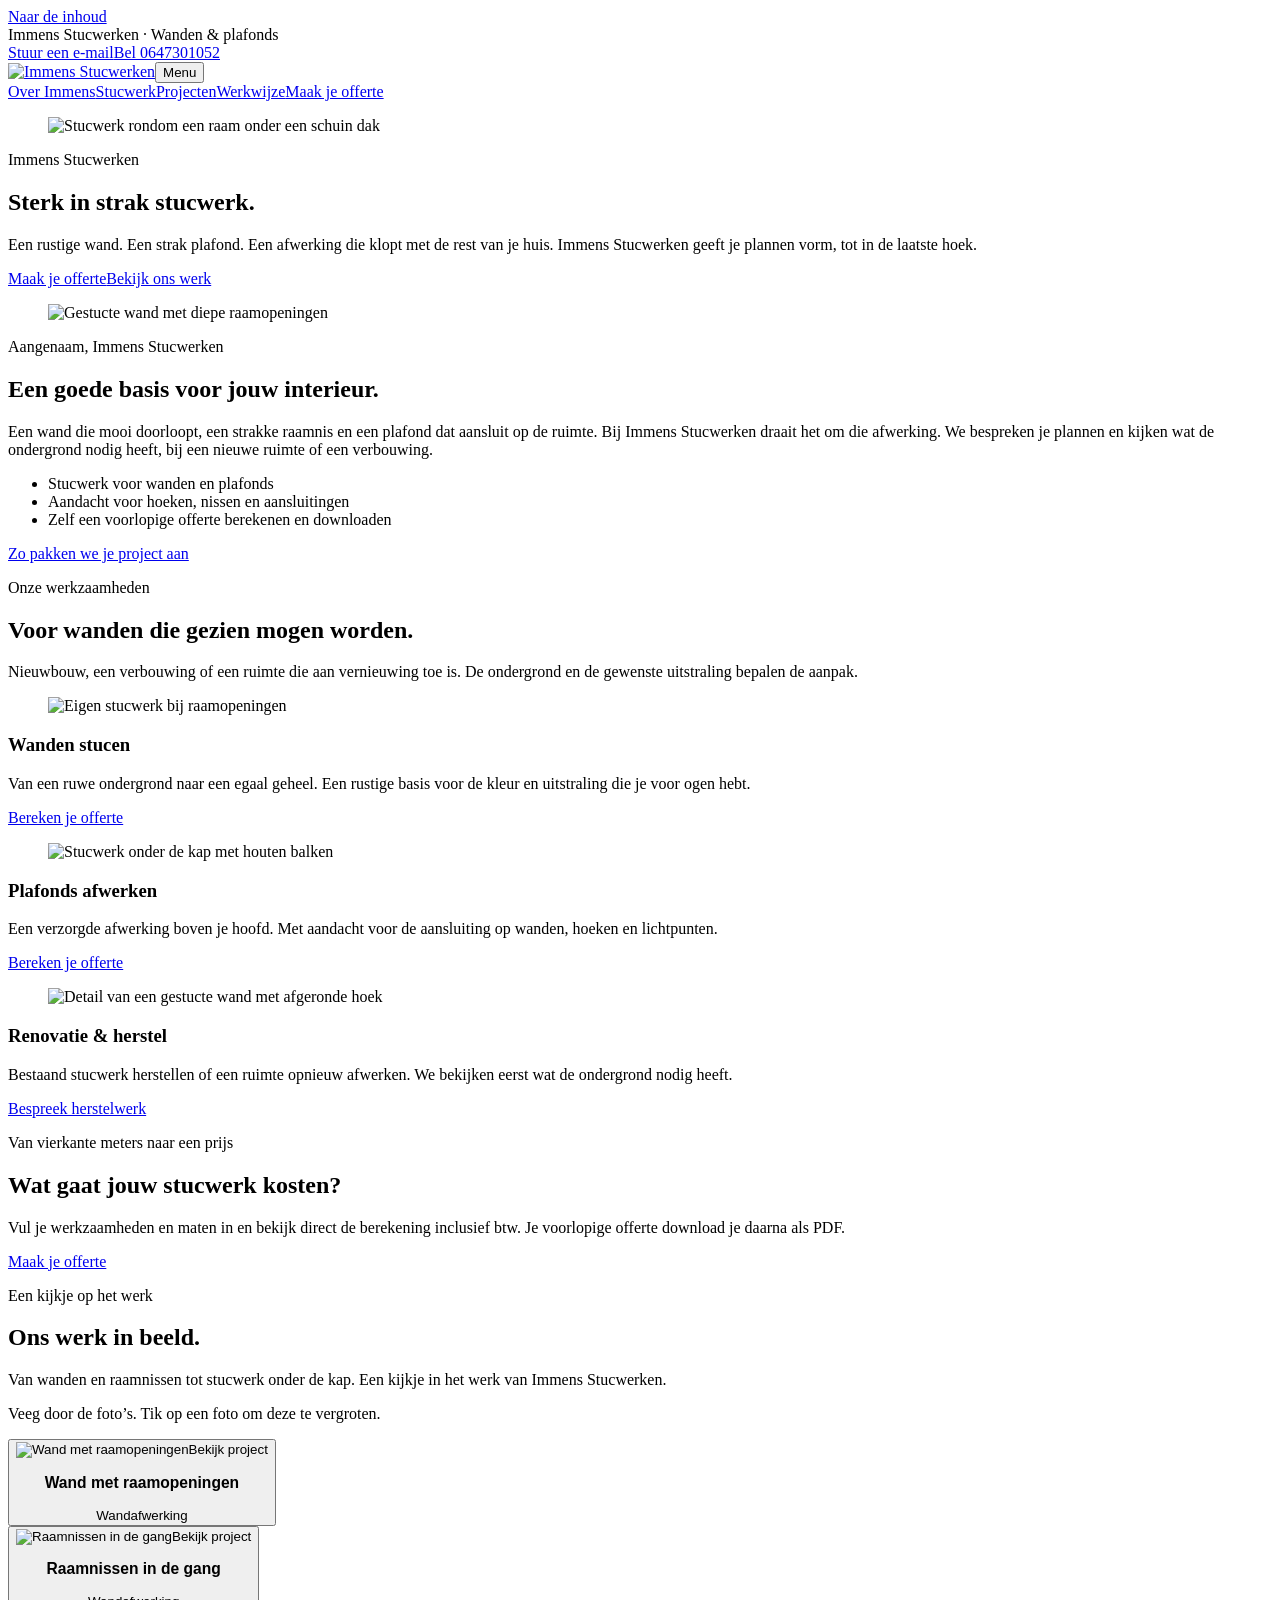
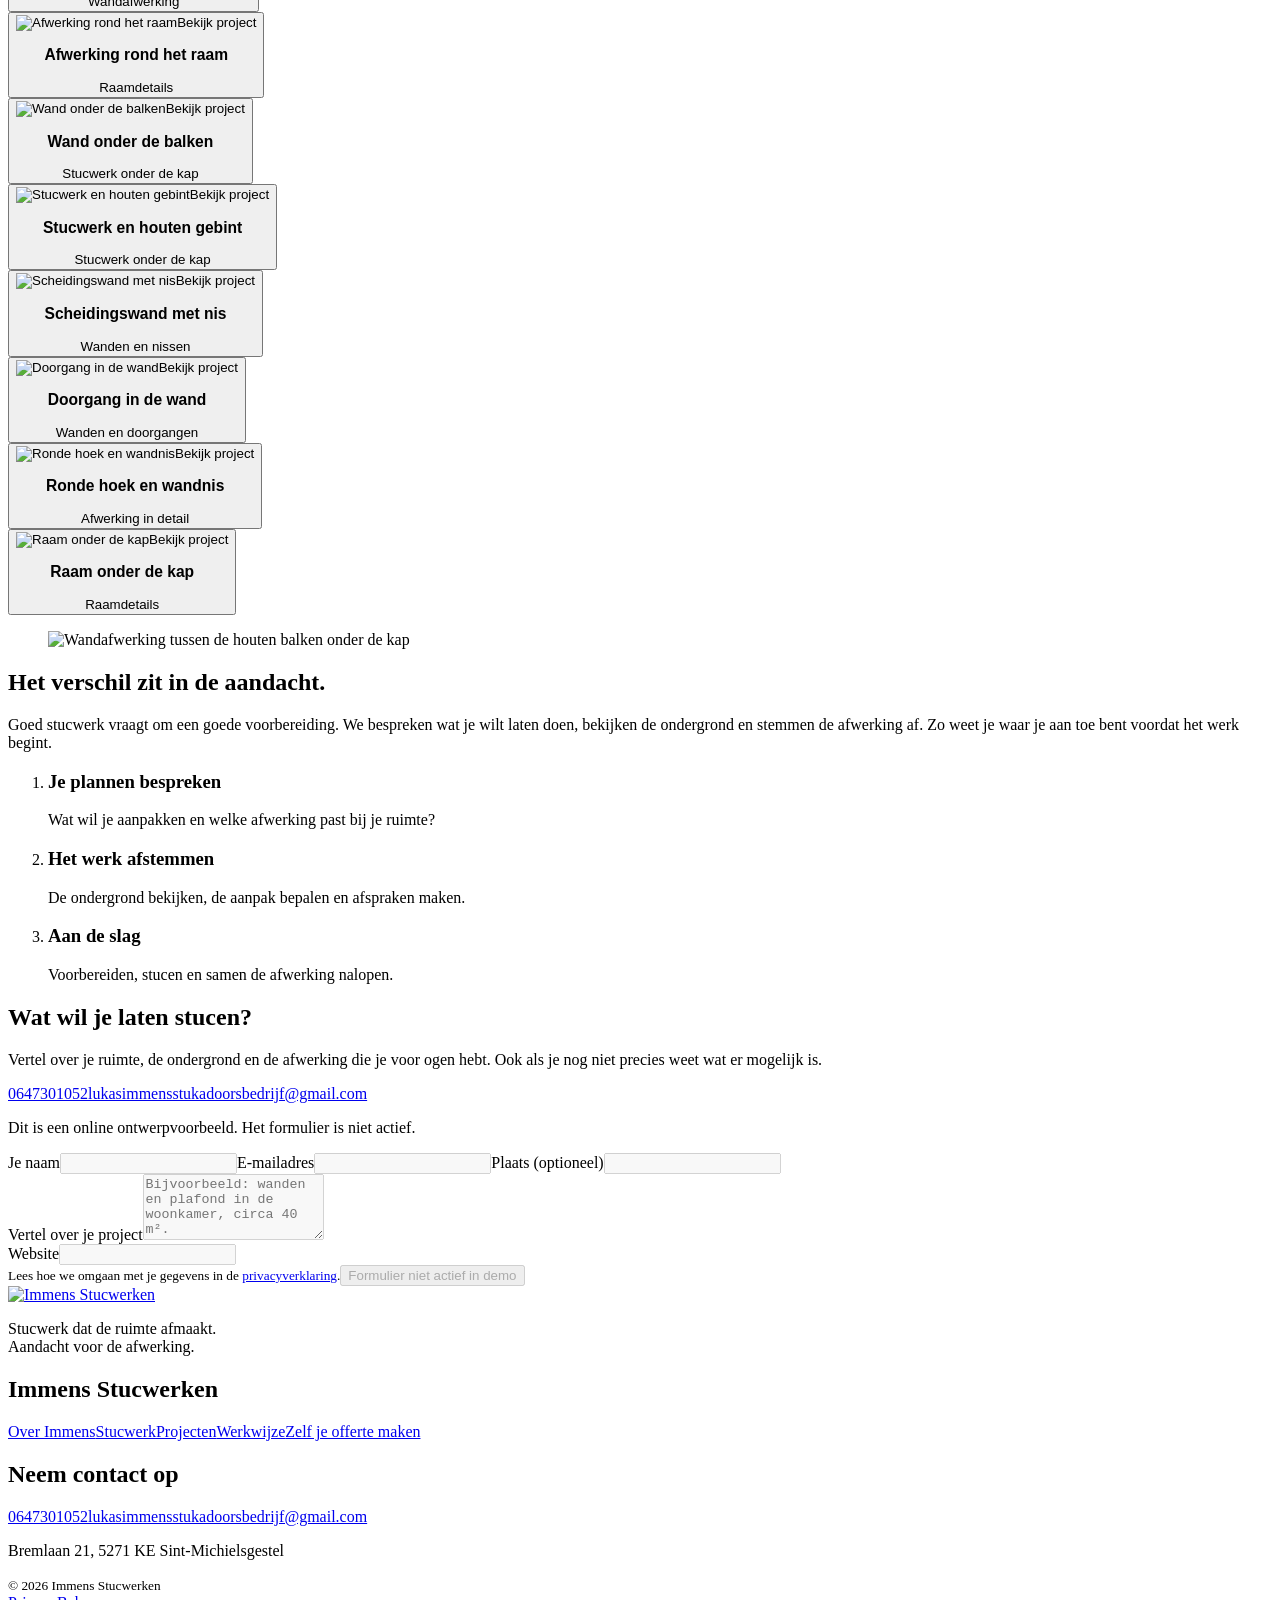
==== commit 52d10962: "Maak de mobiele homepage compacter" ====
--- a/docs/index.html
+++ b/docs/index.html
@@ -1,4 +1,4 @@
-<!doctype html><html lang="nl"><head><meta charset="utf-8"><meta name="viewport" content="width=device-width,initial-scale=1"><title>Immens Stucwerken | Sterk in strak stucwerk.</title><meta name="description" content="Een rustige wand. Een strak plafond. Een afwerking die klopt met de rest van je huis. Immens Stucwerken geeft je plannen vorm, tot in de laatste hoek."><meta name="robots" content="noindex,nofollow"><meta name="theme-color" content="#174c85"><meta property="og:title" content="Immens Stucwerken | Sterk in strak stucwerk."><meta property="og:description" content="Een rustige wand. Een strak plafond. Een afwerking die klopt met de rest van je huis. Immens Stucwerken geeft je plannen vorm, tot in de laatste hoek."><meta property="og:type" content="website"><link rel="icon" href="/ImmensStucwerken/assets/img/favicon.svg" type="image/svg+xml"><link rel="stylesheet" href="/ImmensStucwerken/assets/site.css?v=f59687ff13b5"><link rel="stylesheet" href="/ImmensStucwerken/assets/tekstrijen.css?v=3c90bb33f15e"><link rel="stylesheet" href="/ImmensStucwerken/assets/blauwdruk.css?v=025ea23a1468"><script src="/ImmensStucwerken/assets/site.js?v=d0f06bfa33c1" defer></script></head><body class="thema-blauwdruk"><a class="skiplink" href="#inhoud">Naar de inhoud</a><div class="contactbalk"><div class="breed"><span>Immens Stucwerken · Wanden &amp; plafonds</span><div><a href="mailto:lukasimmensstukadoorsbedrijf@gmail.com">Stuur een e-mail</a><a href="tel:0647301052">Bel 0647301052</a></div></div></div><header class="sitekop"><div class="kop-binnen"><a class="merk merk-op-blauw" href="/ImmensStucwerken/" aria-label="Immens Stucwerken, naar boven"><img src="/ImmensStucwerken/assets/img/logo-immens-op-blauw.png" width="1600" height="1067" alt="Immens Stucwerken"></a><button class="menu-toggle" type="button" aria-controls="hoofdnavigatie" aria-expanded="false">Menu</button><nav class="hoofdnavigatie" id="hoofdnavigatie" aria-label="Hoofdnavigatie"><a href="/ImmensStucwerken/#over-immens">Over Immens</a><a href="/ImmensStucwerken/#stucwerk">Stucwerk</a><a href="/ImmensStucwerken/#projecten">Projecten</a><a href="/ImmensStucwerken/#werkwijze">Werkwijze</a><a class="contactlink" href="/ImmensStucwerken/offerte/">Maak je offerte</a></nav></div></header><main id="inhoud" class="blauwdruk-home">
+<!doctype html><html lang="nl"><head><meta charset="utf-8"><meta name="viewport" content="width=device-width,initial-scale=1"><title>Immens Stucwerken | Sterk in strak stucwerk.</title><meta name="description" content="Een rustige wand. Een strak plafond. Een afwerking die klopt met de rest van je huis. Immens Stucwerken geeft je plannen vorm, tot in de laatste hoek."><meta name="robots" content="noindex,nofollow"><meta name="theme-color" content="#174c85"><meta property="og:title" content="Immens Stucwerken | Sterk in strak stucwerk."><meta property="og:description" content="Een rustige wand. Een strak plafond. Een afwerking die klopt met de rest van je huis. Immens Stucwerken geeft je plannen vorm, tot in de laatste hoek."><meta property="og:type" content="website"><link rel="icon" href="/ImmensStucwerken/assets/img/favicon.svg" type="image/svg+xml"><link rel="stylesheet" href="/ImmensStucwerken/assets/site.css?v=f59687ff13b5"><link rel="stylesheet" href="/ImmensStucwerken/assets/tekstrijen.css?v=3c90bb33f15e"><link rel="stylesheet" href="/ImmensStucwerken/assets/blauwdruk.css?v=ba28ea7f814e"><script src="/ImmensStucwerken/assets/site.js?v=d0f06bfa33c1" defer></script></head><body class="thema-blauwdruk"><a class="skiplink" href="#inhoud">Naar de inhoud</a><div class="contactbalk"><div class="breed"><span>Immens Stucwerken · Wanden &amp; plafonds</span><div><a href="mailto:lukasimmensstukadoorsbedrijf@gmail.com">Stuur een e-mail</a><a href="tel:0647301052">Bel 0647301052</a></div></div></div><header class="sitekop"><div class="kop-binnen"><a class="merk merk-op-blauw" href="/ImmensStucwerken/" aria-label="Immens Stucwerken, naar boven"><img src="/ImmensStucwerken/assets/img/logo-immens-op-blauw.png" width="1600" height="1067" alt="Immens Stucwerken"></a><button class="menu-toggle" type="button" aria-controls="hoofdnavigatie" aria-expanded="false">Menu</button><nav class="hoofdnavigatie" id="hoofdnavigatie" aria-label="Hoofdnavigatie"><a href="/ImmensStucwerken/#over-immens">Over Immens</a><a href="/ImmensStucwerken/#stucwerk">Stucwerk</a><a href="/ImmensStucwerken/#projecten">Projecten</a><a href="/ImmensStucwerken/#werkwijze">Werkwijze</a><a class="contactlink" href="/ImmensStucwerken/offerte/">Maak je offerte</a></nav></div></header><main id="inhoud" class="blauwdruk-home">
     <section class="blauwdruk-hero" aria-labelledby="home-titel">
         <figure><img class="" src="/ImmensStucwerken/assets/img/projecten/raam-onder-de-kap.jpg" alt="Stucwerk rondom een raam onder een schuin dak" loading="eager" decoding="async" fetchpriority="high"></figure>
         <div class="blauwdruk-intro">
@@ -21,7 +21,7 @@
         <div class="breed"><div class="sectiekop"><div><p class="vakregel">Onze werkzaamheden</p><h2 id="diensten-titel">Voor wanden die gezien mogen worden.</h2></div><p>Nieuwbouw, een verbouwing of een ruimte die aan vernieuwing toe is. De ondergrond en de gewenste uitstraling bepalen de aanpak.</p></div><div class="diensten diensten-met-fotos"><article class="dienst"><figure><img class="" src="/ImmensStucwerken/assets/img/projecten/raamnissen-in-de-gang.jpg" alt="Eigen stucwerk bij raamopeningen" loading="lazy" decoding="async"></figure><div class="dienst-inhoud"><h3>Wanden stucen</h3><p>Van een ruwe ondergrond naar een egaal geheel. Een rustige basis voor de kleur en uitstraling die je voor ogen hebt.</p><a class="tekstlink" href="/ImmensStucwerken/offerte/">Bereken je offerte</a></div></article><article class="dienst"><figure><img class="" src="/ImmensStucwerken/assets/img/projecten/stucwerk-en-houten-gebint.jpg" alt="Stucwerk onder de kap met houten balken" loading="lazy" decoding="async"></figure><div class="dienst-inhoud"><h3>Plafonds afwerken</h3><p>Een verzorgde afwerking boven je hoofd. Met aandacht voor de aansluiting op wanden, hoeken en lichtpunten.</p><a class="tekstlink" href="/ImmensStucwerken/offerte/">Bereken je offerte</a></div></article><article class="dienst"><figure><img class="" src="/ImmensStucwerken/assets/img/projecten/ronde-hoek-en-wandnis.jpg" alt="Detail van een gestucte wand met afgeronde hoek" loading="lazy" decoding="async"></figure><div class="dienst-inhoud"><h3>Renovatie & herstel</h3><p>Bestaand stucwerk herstellen of een ruimte opnieuw afwerken. We bekijken eerst wat de ondergrond nodig heeft.</p><a class="tekstlink" href="/ImmensStucwerken/#contact">Bespreek herstelwerk</a></div></article></div></div>
     </section>
     <section class="blauwdruk-offerteband" aria-labelledby="offerteband-titel"><div class="breed"><div><p class="vakregel">Van vierkante meters naar een prijs</p><h2 id="offerteband-titel">Wat gaat jouw stucwerk kosten?</h2><p>Vul je werkzaamheden en maten in en bekijk direct de berekening inclusief btw. Je voorlopige offerte download je daarna als PDF.</p></div><a class="knop" href="/ImmensStucwerken/offerte/">Maak je offerte</a></div></section>
-    <section class="blauwdruk-projecten sectie" id="projecten" aria-labelledby="projecten-titel"><div class="breed"><div class="sectiekop"><div><p class="vakregel">Een kijkje op het werk</p><h2 id="projecten-titel">Ons werk in beeld.</h2></div><p>Van wanden en raamnissen tot stucwerk onder de kap. Een kijkje in het werk van Immens Stucwerken.</p></div><div class="blauwdruk-projectlijst"><article class="project "><button class="project-open" type="button" data-project="foto-wand-met-raamopeningen" aria-haspopup="dialog"><div class="project-beeld"><img src="/ImmensStucwerken/assets/img/projecten/wand-met-raamopeningen.jpg" alt="Wand met raamopeningen" loading="lazy" decoding="async"><span class="project-bekijken">Bekijk project</span></div><div class="project-onderschrift"><h3>Wand met raamopeningen</h3><span>Wandafwerking</span></div></button></article><article class="project "><button class="project-open" type="button" data-project="foto-raamnissen-in-de-gang" aria-haspopup="dialog"><div class="project-beeld"><img src="/ImmensStucwerken/assets/img/projecten/raamnissen-in-de-gang.jpg" alt="Raamnissen in de gang" loading="lazy" decoding="async"><span class="project-bekijken">Bekijk project</span></div><div class="project-onderschrift"><h3>Raamnissen in de gang</h3><span>Wandafwerking</span></div></button></article><article class="project "><button class="project-open" type="button" data-project="foto-afwerking-rond-het-raam" aria-haspopup="dialog"><div class="project-beeld"><img src="/ImmensStucwerken/assets/img/projecten/afwerking-rond-het-raam.jpg" alt="Afwerking rond het raam" loading="lazy" decoding="async"><span class="project-bekijken">Bekijk project</span></div><div class="project-onderschrift"><h3>Afwerking rond het raam</h3><span>Raamdetails</span></div></button></article><article class="project "><button class="project-open" type="button" data-project="foto-wand-onder-de-balken" aria-haspopup="dialog"><div class="project-beeld"><img src="/ImmensStucwerken/assets/img/projecten/wand-onder-de-balken.jpg" alt="Wand onder de balken" loading="lazy" decoding="async"><span class="project-bekijken">Bekijk project</span></div><div class="project-onderschrift"><h3>Wand onder de balken</h3><span>Stucwerk onder de kap</span></div></button></article><article class="project "><button class="project-open" type="button" data-project="foto-stucwerk-en-houten-gebint" aria-haspopup="dialog"><div class="project-beeld"><img src="/ImmensStucwerken/assets/img/projecten/stucwerk-en-houten-gebint.jpg" alt="Stucwerk en houten gebint" loading="lazy" decoding="async"><span class="project-bekijken">Bekijk project</span></div><div class="project-onderschrift"><h3>Stucwerk en houten gebint</h3><span>Stucwerk onder de kap</span></div></button></article><article class="project "><button class="project-open" type="button" data-project="foto-scheidingswand-met-nis" aria-haspopup="dialog"><div class="project-beeld"><img src="/ImmensStucwerken/assets/img/projecten/scheidingswand-met-nis.jpg" alt="Scheidingswand met nis" loading="lazy" decoding="async"><span class="project-bekijken">Bekijk project</span></div><div class="project-onderschrift"><h3>Scheidingswand met nis</h3><span>Wanden en nissen</span></div></button></article><article class="project "><button class="project-open" type="button" data-project="foto-doorgang-in-de-wand" aria-haspopup="dialog"><div class="project-beeld"><img src="/ImmensStucwerken/assets/img/projecten/doorgang-in-de-wand.jpg" alt="Doorgang in de wand" loading="lazy" decoding="async"><span class="project-bekijken">Bekijk project</span></div><div class="project-onderschrift"><h3>Doorgang in de wand</h3><span>Wanden en doorgangen</span></div></button></article><article class="project "><button class="project-open" type="button" data-project="foto-ronde-hoek-en-wandnis" aria-haspopup="dialog"><div class="project-beeld"><img src="/ImmensStucwerken/assets/img/projecten/ronde-hoek-en-wandnis.jpg" alt="Ronde hoek en wandnis" loading="lazy" decoding="async"><span class="project-bekijken">Bekijk project</span></div><div class="project-onderschrift"><h3>Ronde hoek en wandnis</h3><span>Afwerking in detail</span></div></button></article><article class="project "><button class="project-open" type="button" data-project="foto-raam-onder-de-kap" aria-haspopup="dialog"><div class="project-beeld"><img src="/ImmensStucwerken/assets/img/projecten/raam-onder-de-kap.jpg" alt="Raam onder de kap" loading="lazy" decoding="async"><span class="project-bekijken">Bekijk project</span></div><div class="project-onderschrift"><h3>Raam onder de kap</h3><span>Raamdetails</span></div></button></article></div></div></section>
+    <section class="blauwdruk-projecten sectie" id="projecten" aria-labelledby="projecten-titel"><div class="breed"><div class="sectiekop"><div><p class="vakregel">Een kijkje op het werk</p><h2 id="projecten-titel">Ons werk in beeld.</h2></div><p>Van wanden en raamnissen tot stucwerk onder de kap. Een kijkje in het werk van Immens Stucwerken.</p></div><p class="projecten-bladerhint">Veeg door de foto’s. Tik op een foto om deze te vergroten.</p><div class="blauwdruk-projectlijst" role="region" aria-label="Projectfoto’s, gebruik op mobiel de veegbeweging of de pijltjestoetsen om te bladeren" tabindex="0"><article class="project "><button class="project-open" type="button" data-project="foto-wand-met-raamopeningen" aria-haspopup="dialog"><div class="project-beeld"><img src="/ImmensStucwerken/assets/img/projecten/wand-met-raamopeningen.jpg" alt="Wand met raamopeningen" loading="lazy" decoding="async"><span class="project-bekijken">Bekijk project</span></div><div class="project-onderschrift"><h3>Wand met raamopeningen</h3><span>Wandafwerking</span></div></button></article><article class="project "><button class="project-open" type="button" data-project="foto-raamnissen-in-de-gang" aria-haspopup="dialog"><div class="project-beeld"><img src="/ImmensStucwerken/assets/img/projecten/raamnissen-in-de-gang.jpg" alt="Raamnissen in de gang" loading="lazy" decoding="async"><span class="project-bekijken">Bekijk project</span></div><div class="project-onderschrift"><h3>Raamnissen in de gang</h3><span>Wandafwerking</span></div></button></article><article class="project "><button class="project-open" type="button" data-project="foto-afwerking-rond-het-raam" aria-haspopup="dialog"><div class="project-beeld"><img src="/ImmensStucwerken/assets/img/projecten/afwerking-rond-het-raam.jpg" alt="Afwerking rond het raam" loading="lazy" decoding="async"><span class="project-bekijken">Bekijk project</span></div><div class="project-onderschrift"><h3>Afwerking rond het raam</h3><span>Raamdetails</span></div></button></article><article class="project "><button class="project-open" type="button" data-project="foto-wand-onder-de-balken" aria-haspopup="dialog"><div class="project-beeld"><img src="/ImmensStucwerken/assets/img/projecten/wand-onder-de-balken.jpg" alt="Wand onder de balken" loading="lazy" decoding="async"><span class="project-bekijken">Bekijk project</span></div><div class="project-onderschrift"><h3>Wand onder de balken</h3><span>Stucwerk onder de kap</span></div></button></article><article class="project "><button class="project-open" type="button" data-project="foto-stucwerk-en-houten-gebint" aria-haspopup="dialog"><div class="project-beeld"><img src="/ImmensStucwerken/assets/img/projecten/stucwerk-en-houten-gebint.jpg" alt="Stucwerk en houten gebint" loading="lazy" decoding="async"><span class="project-bekijken">Bekijk project</span></div><div class="project-onderschrift"><h3>Stucwerk en houten gebint</h3><span>Stucwerk onder de kap</span></div></button></article><article class="project "><button class="project-open" type="button" data-project="foto-scheidingswand-met-nis" aria-haspopup="dialog"><div class="project-beeld"><img src="/ImmensStucwerken/assets/img/projecten/scheidingswand-met-nis.jpg" alt="Scheidingswand met nis" loading="lazy" decoding="async"><span class="project-bekijken">Bekijk project</span></div><div class="project-onderschrift"><h3>Scheidingswand met nis</h3><span>Wanden en nissen</span></div></button></article><article class="project "><button class="project-open" type="button" data-project="foto-doorgang-in-de-wand" aria-haspopup="dialog"><div class="project-beeld"><img src="/ImmensStucwerken/assets/img/projecten/doorgang-in-de-wand.jpg" alt="Doorgang in de wand" loading="lazy" decoding="async"><span class="project-bekijken">Bekijk project</span></div><div class="project-onderschrift"><h3>Doorgang in de wand</h3><span>Wanden en doorgangen</span></div></button></article><article class="project "><button class="project-open" type="button" data-project="foto-ronde-hoek-en-wandnis" aria-haspopup="dialog"><div class="project-beeld"><img src="/ImmensStucwerken/assets/img/projecten/ronde-hoek-en-wandnis.jpg" alt="Ronde hoek en wandnis" loading="lazy" decoding="async"><span class="project-bekijken">Bekijk project</span></div><div class="project-onderschrift"><h3>Ronde hoek en wandnis</h3><span>Afwerking in detail</span></div></button></article><article class="project "><button class="project-open" type="button" data-project="foto-raam-onder-de-kap" aria-haspopup="dialog"><div class="project-beeld"><img src="/ImmensStucwerken/assets/img/projecten/raam-onder-de-kap.jpg" alt="Raam onder de kap" loading="lazy" decoding="async"><span class="project-bekijken">Bekijk project</span></div><div class="project-onderschrift"><h3>Raam onder de kap</h3><span>Raamdetails</span></div></button></article></div></div></section>
     <section class="blauwdruk-aanpak-sectie sectie"><div class="blauwdruk-aanpak breed"><figure><img class="" src="/ImmensStucwerken/assets/img/projecten/stucwerk-en-houten-gebint.jpg" alt="Wandafwerking tussen de houten balken onder de kap" loading="lazy" decoding="async"></figure><div><section class="werkwijze" id="werkwijze"><div class="werkwijze-intro"><h2>Het verschil zit in de aandacht.</h2><p>Goed stucwerk vraagt om een goede voorbereiding. We bespreken wat je wilt laten doen, bekijken de ondergrond en stemmen de afwerking af. Zo weet je waar je aan toe bent voordat het werk begint.</p></div><ol class="stappen"><li><h3>Je plannen bespreken</h3><p>Wat wil je aanpakken en welke afwerking past bij je ruimte?</p></li><li><h3>Het werk afstemmen</h3><p>De ondergrond bekijken, de aanpak bepalen en afspraken maken.</p></li><li><h3>Aan de slag</h3><p>Voorbereiden, stucen en samen de afwerking nalopen.</p></li></ol></section></div></div></section>
     <div class="breed"><div class="tekstrijen-zone"><div class="tekstrij" id="tekstrij-pagina-home-bestaand"></div></div></div>
     <div class="contactvlak"><div class="breed"><section class="contactblok" id="contact"><div class="contact-inleiding"><h2>Wat wil je laten stucen?</h2><p>Vertel over je ruimte, de ondergrond en de afwerking die je voor ogen hebt. Ook als je nog niet precies weet wat er mogelijk is.</p><a class="contact-direct" href="tel:0647301052">0647301052</a><a class="contact-direct" href="mailto:lukasimmensstukadoorsbedrijf@gmail.com">lukasimmensstukadoorsbedrijf@gmail.com</a><p class="ontwerpnoot">Dit is een online ontwerpvoorbeeld. Het formulier is niet actief.</p></div><div class="formulier-vak"><form class="contactformulier" data-demo-form><input disabled type="hidden" name="formulier" value="contact"><div class="formulier-rij"><label>Je naam<input disabled type="text" name="naam" autocomplete="name" maxlength="150" required value=""></label><label>E-mailadres<input disabled type="email" name="email" autocomplete="email" maxlength="254" required value=""></label><label>Plaats (optioneel)<input disabled type="text" name="plaats" autocomplete="address-level2" maxlength="150" value=""></label></div><label>Vertel over je project<textarea disabled name="bericht" rows="4" maxlength="5000" required placeholder="Bijvoorbeeld: wanden en plafond in de woonkamer, circa 40 m²."></textarea></label><div class="honeypot" aria-hidden="true"><label>Website<input disabled type="text" name="website" tabindex="-1" autocomplete="off"></label></div><div class="formulier-voet"><small>Lees hoe we omgaan met je gegevens in de <a href="/ImmensStucwerken/privacy/">privacyverklaring</a>.</small><button disabled class="knop" type="submit">Formulier niet actief in demo</button></div></form></div></section></div></div>
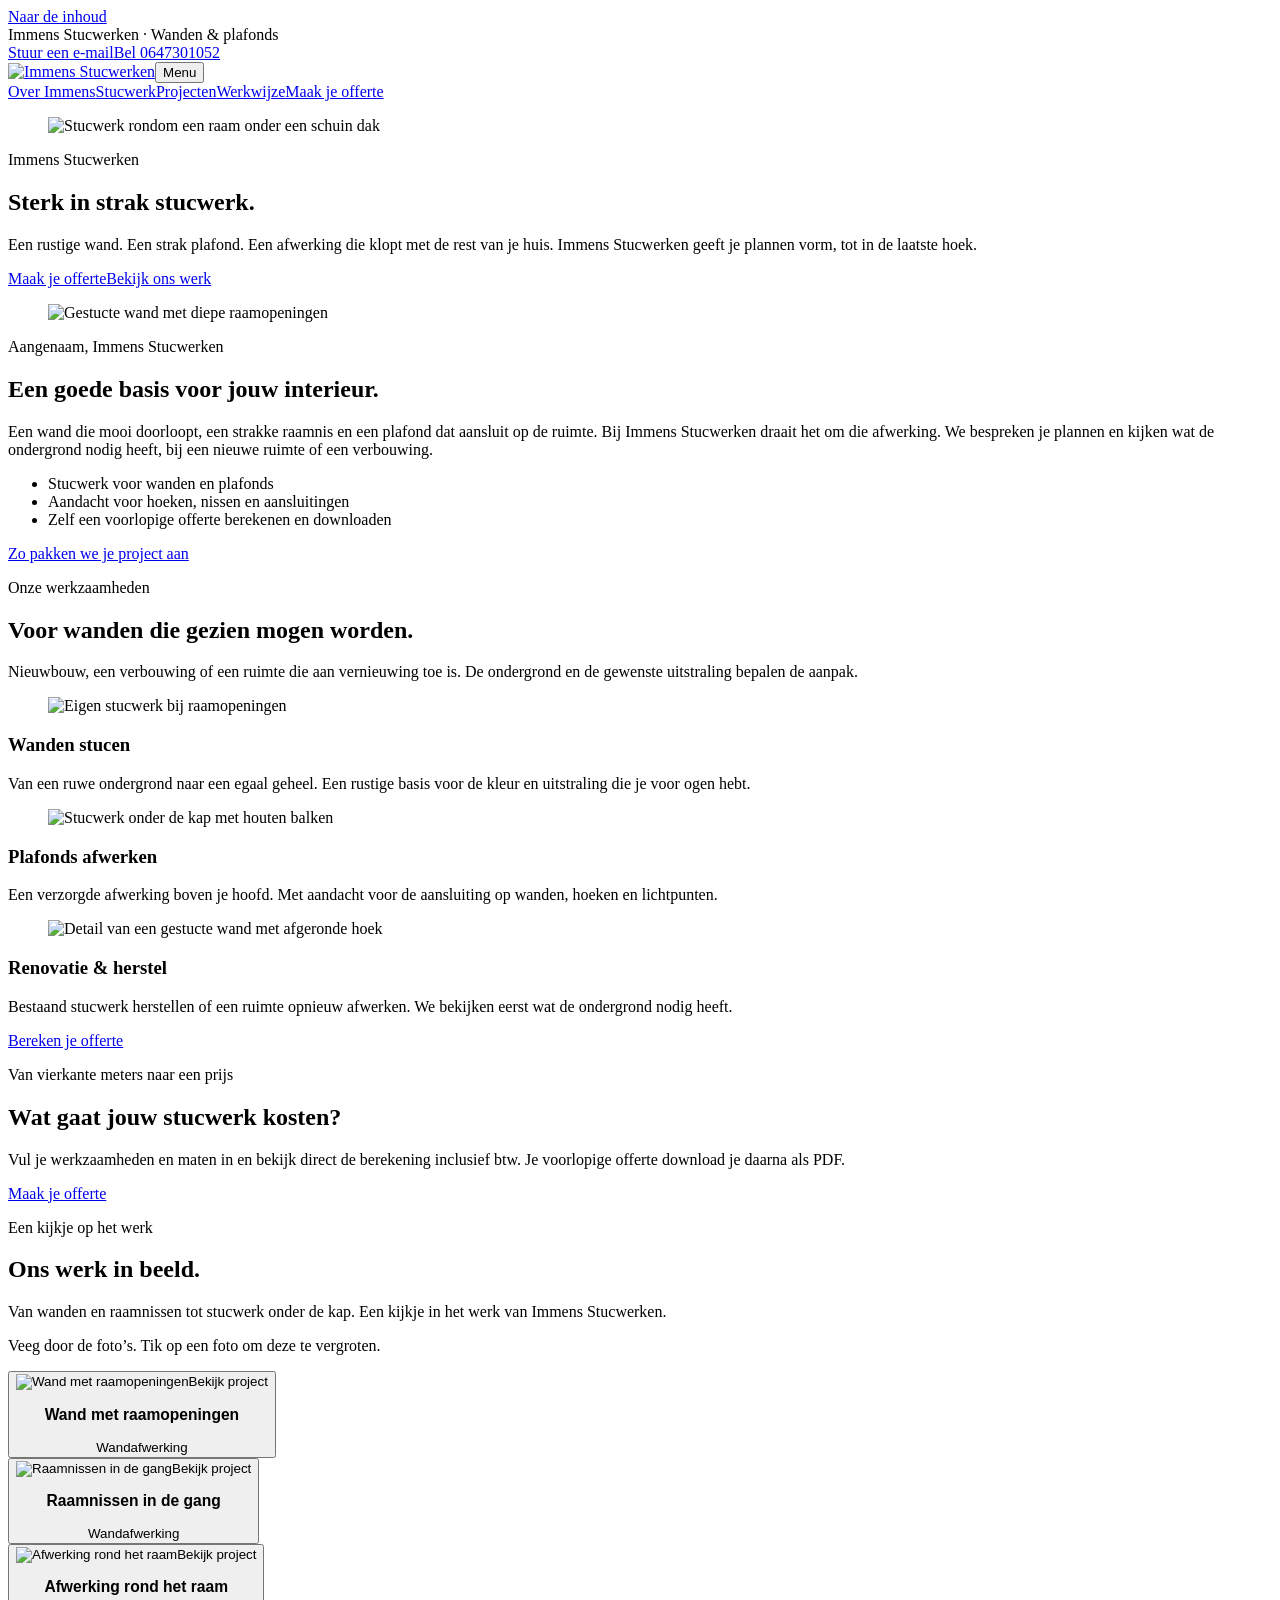
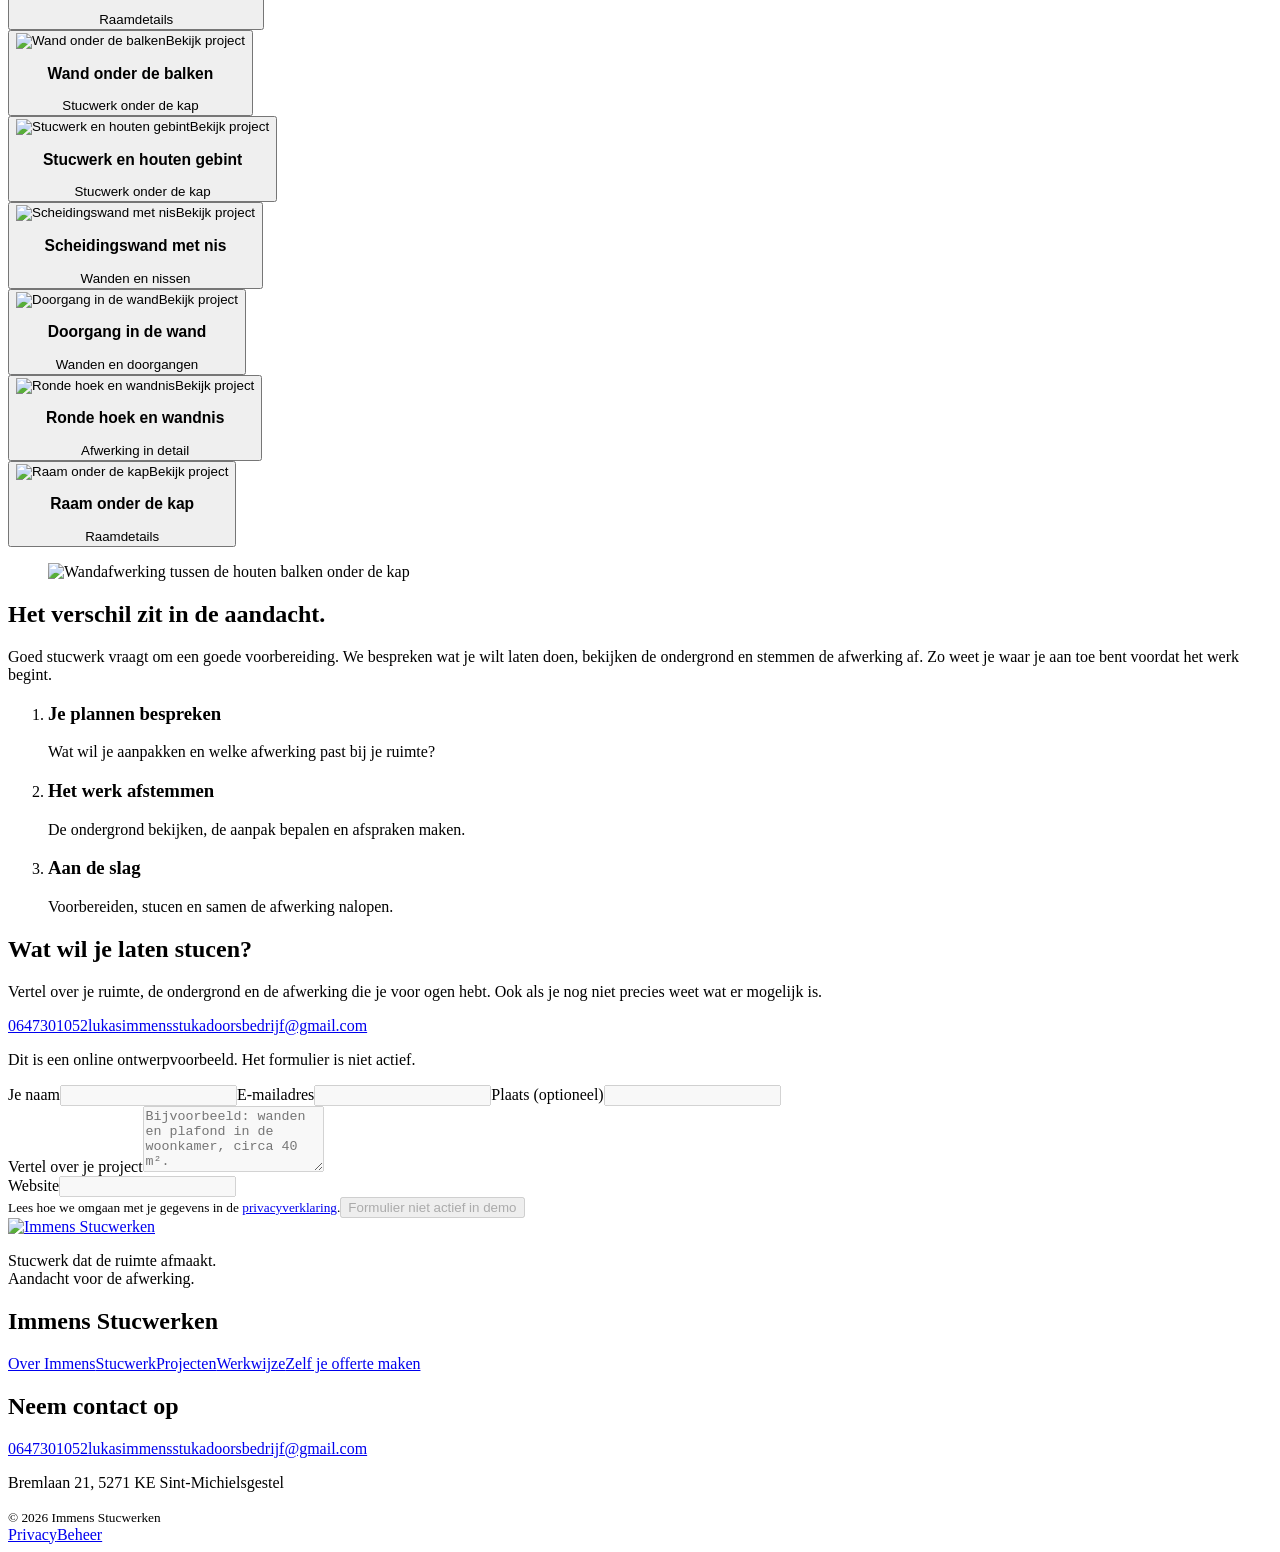
==== commit 7c24b0f9: "Gebruik één centrale offerteknop onder de diensten" ====
--- a/docs/index.html
+++ b/docs/index.html
@@ -1,11 +1,11 @@
-<!doctype html><html lang="nl"><head><meta charset="utf-8"><meta name="viewport" content="width=device-width,initial-scale=1"><title>Immens Stucwerken | Sterk in strak stucwerk.</title><meta name="description" content="Een rustige wand. Een strak plafond. Een afwerking die klopt met de rest van je huis. Immens Stucwerken geeft je plannen vorm, tot in de laatste hoek."><meta name="robots" content="noindex,nofollow"><meta name="theme-color" content="#174c85"><meta property="og:title" content="Immens Stucwerken | Sterk in strak stucwerk."><meta property="og:description" content="Een rustige wand. Een strak plafond. Een afwerking die klopt met de rest van je huis. Immens Stucwerken geeft je plannen vorm, tot in de laatste hoek."><meta property="og:type" content="website"><link rel="icon" href="/ImmensStucwerken/assets/img/favicon.svg" type="image/svg+xml"><link rel="stylesheet" href="/ImmensStucwerken/assets/site.css?v=f59687ff13b5"><link rel="stylesheet" href="/ImmensStucwerken/assets/tekstrijen.css?v=3c90bb33f15e"><link rel="stylesheet" href="/ImmensStucwerken/assets/blauwdruk.css?v=ba28ea7f814e"><script src="/ImmensStucwerken/assets/site.js?v=d0f06bfa33c1" defer></script></head><body class="thema-blauwdruk"><a class="skiplink" href="#inhoud">Naar de inhoud</a><div class="contactbalk"><div class="breed"><span>Immens Stucwerken · Wanden &amp; plafonds</span><div><a href="mailto:lukasimmensstukadoorsbedrijf@gmail.com">Stuur een e-mail</a><a href="tel:0647301052">Bel 0647301052</a></div></div></div><header class="sitekop"><div class="kop-binnen"><a class="merk merk-op-blauw" href="/ImmensStucwerken/" aria-label="Immens Stucwerken, naar boven"><img src="/ImmensStucwerken/assets/img/logo-immens-op-blauw.png" width="1600" height="1067" alt="Immens Stucwerken"></a><button class="menu-toggle" type="button" aria-controls="hoofdnavigatie" aria-expanded="false">Menu</button><nav class="hoofdnavigatie" id="hoofdnavigatie" aria-label="Hoofdnavigatie"><a href="/ImmensStucwerken/#over-immens">Over Immens</a><a href="/ImmensStucwerken/#stucwerk">Stucwerk</a><a href="/ImmensStucwerken/#projecten">Projecten</a><a href="/ImmensStucwerken/#werkwijze">Werkwijze</a><a class="contactlink" href="/ImmensStucwerken/offerte/">Maak je offerte</a></nav></div></header><main id="inhoud" class="blauwdruk-home">
+<!doctype html><html lang="nl"><head><meta charset="utf-8"><meta name="viewport" content="width=device-width,initial-scale=1"><title>Immens Stucwerken | Sterk in strak stucwerk.</title><meta name="description" content="Een rustige wand. Een strak plafond. Een afwerking die klopt met de rest van je huis. Immens Stucwerken geeft je plannen vorm, tot in de laatste hoek."><meta name="robots" content="noindex,nofollow"><meta name="theme-color" content="#174c85"><meta property="og:title" content="Immens Stucwerken | Sterk in strak stucwerk."><meta property="og:description" content="Een rustige wand. Een strak plafond. Een afwerking die klopt met de rest van je huis. Immens Stucwerken geeft je plannen vorm, tot in de laatste hoek."><meta property="og:type" content="website"><link rel="icon" href="/ImmensStucwerken/assets/img/favicon.svg" type="image/svg+xml"><link rel="stylesheet" href="/ImmensStucwerken/assets/site.css?v=f59687ff13b5"><link rel="stylesheet" href="/ImmensStucwerken/assets/tekstrijen.css?v=3c90bb33f15e"><link rel="stylesheet" href="/ImmensStucwerken/assets/blauwdruk.css?v=8c2b3b076bb1"><script src="/ImmensStucwerken/assets/site.js?v=d0f06bfa33c1" defer></script></head><body class="thema-blauwdruk"><a class="skiplink" href="#inhoud">Naar de inhoud</a><div class="contactbalk"><div class="breed"><span>Immens Stucwerken · Wanden &amp; plafonds</span><div><a href="mailto:lukasimmensstukadoorsbedrijf@gmail.com">Stuur een e-mail</a><a href="tel:0647301052">Bel 0647301052</a></div></div></div><header class="sitekop"><div class="kop-binnen"><a class="merk merk-op-blauw" href="/ImmensStucwerken/" aria-label="Immens Stucwerken, naar boven"><img src="/ImmensStucwerken/assets/img/logo-immens-op-blauw.png" width="1600" height="1067" alt="Immens Stucwerken"></a><button class="menu-toggle" type="button" aria-controls="hoofdnavigatie" aria-expanded="false">Menu</button><nav class="hoofdnavigatie" id="hoofdnavigatie" aria-label="Hoofdnavigatie"><a href="/ImmensStucwerken/#over-immens">Over Immens</a><a href="/ImmensStucwerken/#stucwerk">Stucwerk</a><a href="/ImmensStucwerken/#projecten">Projecten</a><a href="/ImmensStucwerken/#werkwijze">Werkwijze</a><a class="contactlink" href="/ImmensStucwerken/offerte/">Maak je offerte</a></nav></div></header><main id="inhoud" class="blauwdruk-home">
     <section class="blauwdruk-hero" aria-labelledby="home-titel">
         <figure><img class="" src="/ImmensStucwerken/assets/img/projecten/raam-onder-de-kap.jpg" alt="Stucwerk rondom een raam onder een schuin dak" loading="eager" decoding="async" fetchpriority="high"></figure>
         <div class="blauwdruk-intro">
             <p class="vakregel">Immens Stucwerken</p>
             <h1 id="home-titel">Sterk in strak stucwerk.</h1>
             <p class="intro">Een rustige wand. Een strak plafond. Een afwerking die klopt met de rest van je huis. Immens Stucwerken geeft je plannen vorm, tot in de laatste hoek.</p>
-            <div class="blauwdruk-hero-acties"><a class="knop" href="/ImmensStucwerken/offerte/">Maak je offerte</a><a class="tekstlink" href="#projecten">Bekijk ons werk</a></div>
+            <div class="blauwdruk-hero-acties"><a class="knop" href="/ImmensStucwerken/offerte/">Maak je offerte</a><a class="knop knop-secundair" href="#projecten">Bekijk ons werk</a></div>
         </div>
     </section>
     <section class="blauwdruk-welkom sectie" id="over-immens" aria-labelledby="intro-titel">
@@ -13,12 +13,12 @@
             <figure><img class="" src="/ImmensStucwerken/assets/img/projecten/wand-met-raamopeningen.jpg" alt="Gestucte wand met diepe raamopeningen" loading="lazy" decoding="async"></figure>
             <div><p class="vakregel">Aangenaam, Immens Stucwerken</p><h2 id="intro-titel">Een goede basis voor jouw interieur.</h2><p class="welkom-tekst">Een wand die mooi doorloopt, een strakke raamnis en een plafond dat aansluit op de ruimte. Bij Immens Stucwerken draait het om die afwerking. We bespreken je plannen en kijken wat de ondergrond nodig heeft, bij een nieuwe ruimte of een verbouwing.</p>
                 <ul class="blauwdruk-kenmerken"><li>Stucwerk voor wanden en plafonds</li><li>Aandacht voor hoeken, nissen en aansluitingen</li><li>Zelf een voorlopige offerte berekenen en downloaden</li></ul>
-                <a class="tekstlink" href="#werkwijze">Zo pakken we je project aan</a>
+                <a class="knop" href="#werkwijze">Zo pakken we je project aan</a>
             </div>
         </div>
     </section>
     <section class="blauwdruk-diensten sectie" id="stucwerk" aria-labelledby="diensten-titel">
-        <div class="breed"><div class="sectiekop"><div><p class="vakregel">Onze werkzaamheden</p><h2 id="diensten-titel">Voor wanden die gezien mogen worden.</h2></div><p>Nieuwbouw, een verbouwing of een ruimte die aan vernieuwing toe is. De ondergrond en de gewenste uitstraling bepalen de aanpak.</p></div><div class="diensten diensten-met-fotos"><article class="dienst"><figure><img class="" src="/ImmensStucwerken/assets/img/projecten/raamnissen-in-de-gang.jpg" alt="Eigen stucwerk bij raamopeningen" loading="lazy" decoding="async"></figure><div class="dienst-inhoud"><h3>Wanden stucen</h3><p>Van een ruwe ondergrond naar een egaal geheel. Een rustige basis voor de kleur en uitstraling die je voor ogen hebt.</p><a class="tekstlink" href="/ImmensStucwerken/offerte/">Bereken je offerte</a></div></article><article class="dienst"><figure><img class="" src="/ImmensStucwerken/assets/img/projecten/stucwerk-en-houten-gebint.jpg" alt="Stucwerk onder de kap met houten balken" loading="lazy" decoding="async"></figure><div class="dienst-inhoud"><h3>Plafonds afwerken</h3><p>Een verzorgde afwerking boven je hoofd. Met aandacht voor de aansluiting op wanden, hoeken en lichtpunten.</p><a class="tekstlink" href="/ImmensStucwerken/offerte/">Bereken je offerte</a></div></article><article class="dienst"><figure><img class="" src="/ImmensStucwerken/assets/img/projecten/ronde-hoek-en-wandnis.jpg" alt="Detail van een gestucte wand met afgeronde hoek" loading="lazy" decoding="async"></figure><div class="dienst-inhoud"><h3>Renovatie & herstel</h3><p>Bestaand stucwerk herstellen of een ruimte opnieuw afwerken. We bekijken eerst wat de ondergrond nodig heeft.</p><a class="tekstlink" href="/ImmensStucwerken/#contact">Bespreek herstelwerk</a></div></article></div></div>
+        <div class="breed"><div class="sectiekop"><div><p class="vakregel">Onze werkzaamheden</p><h2 id="diensten-titel">Voor wanden die gezien mogen worden.</h2></div><p>Nieuwbouw, een verbouwing of een ruimte die aan vernieuwing toe is. De ondergrond en de gewenste uitstraling bepalen de aanpak.</p></div><div class="diensten diensten-met-fotos"><article class="dienst"><figure><img class="" src="/ImmensStucwerken/assets/img/projecten/raamnissen-in-de-gang.jpg" alt="Eigen stucwerk bij raamopeningen" loading="lazy" decoding="async"></figure><div class="dienst-inhoud"><h3>Wanden stucen</h3><p>Van een ruwe ondergrond naar een egaal geheel. Een rustige basis voor de kleur en uitstraling die je voor ogen hebt.</p></div></article><article class="dienst"><figure><img class="" src="/ImmensStucwerken/assets/img/projecten/stucwerk-en-houten-gebint.jpg" alt="Stucwerk onder de kap met houten balken" loading="lazy" decoding="async"></figure><div class="dienst-inhoud"><h3>Plafonds afwerken</h3><p>Een verzorgde afwerking boven je hoofd. Met aandacht voor de aansluiting op wanden, hoeken en lichtpunten.</p></div></article><article class="dienst"><figure><img class="" src="/ImmensStucwerken/assets/img/projecten/ronde-hoek-en-wandnis.jpg" alt="Detail van een gestucte wand met afgeronde hoek" loading="lazy" decoding="async"></figure><div class="dienst-inhoud"><h3>Renovatie & herstel</h3><p>Bestaand stucwerk herstellen of een ruimte opnieuw afwerken. We bekijken eerst wat de ondergrond nodig heeft.</p></div></article></div><div class="diensten-actie"><a class="knop" href="/ImmensStucwerken/offerte/">Bereken je offerte</a></div></div>
     </section>
     <section class="blauwdruk-offerteband" aria-labelledby="offerteband-titel"><div class="breed"><div><p class="vakregel">Van vierkante meters naar een prijs</p><h2 id="offerteband-titel">Wat gaat jouw stucwerk kosten?</h2><p>Vul je werkzaamheden en maten in en bekijk direct de berekening inclusief btw. Je voorlopige offerte download je daarna als PDF.</p></div><a class="knop" href="/ImmensStucwerken/offerte/">Maak je offerte</a></div></section>
     <section class="blauwdruk-projecten sectie" id="projecten" aria-labelledby="projecten-titel"><div class="breed"><div class="sectiekop"><div><p class="vakregel">Een kijkje op het werk</p><h2 id="projecten-titel">Ons werk in beeld.</h2></div><p>Van wanden en raamnissen tot stucwerk onder de kap. Een kijkje in het werk van Immens Stucwerken.</p></div><p class="projecten-bladerhint">Veeg door de foto’s. Tik op een foto om deze te vergroten.</p><div class="blauwdruk-projectlijst" role="region" aria-label="Projectfoto’s, gebruik op mobiel de veegbeweging of de pijltjestoetsen om te bladeren" tabindex="0"><article class="project "><button class="project-open" type="button" data-project="foto-wand-met-raamopeningen" aria-haspopup="dialog"><div class="project-beeld"><img src="/ImmensStucwerken/assets/img/projecten/wand-met-raamopeningen.jpg" alt="Wand met raamopeningen" loading="lazy" decoding="async"><span class="project-bekijken">Bekijk project</span></div><div class="project-onderschrift"><h3>Wand met raamopeningen</h3><span>Wandafwerking</span></div></button></article><article class="project "><button class="project-open" type="button" data-project="foto-raamnissen-in-de-gang" aria-haspopup="dialog"><div class="project-beeld"><img src="/ImmensStucwerken/assets/img/projecten/raamnissen-in-de-gang.jpg" alt="Raamnissen in de gang" loading="lazy" decoding="async"><span class="project-bekijken">Bekijk project</span></div><div class="project-onderschrift"><h3>Raamnissen in de gang</h3><span>Wandafwerking</span></div></button></article><article class="project "><button class="project-open" type="button" data-project="foto-afwerking-rond-het-raam" aria-haspopup="dialog"><div class="project-beeld"><img src="/ImmensStucwerken/assets/img/projecten/afwerking-rond-het-raam.jpg" alt="Afwerking rond het raam" loading="lazy" decoding="async"><span class="project-bekijken">Bekijk project</span></div><div class="project-onderschrift"><h3>Afwerking rond het raam</h3><span>Raamdetails</span></div></button></article><article class="project "><button class="project-open" type="button" data-project="foto-wand-onder-de-balken" aria-haspopup="dialog"><div class="project-beeld"><img src="/ImmensStucwerken/assets/img/projecten/wand-onder-de-balken.jpg" alt="Wand onder de balken" loading="lazy" decoding="async"><span class="project-bekijken">Bekijk project</span></div><div class="project-onderschrift"><h3>Wand onder de balken</h3><span>Stucwerk onder de kap</span></div></button></article><article class="project "><button class="project-open" type="button" data-project="foto-stucwerk-en-houten-gebint" aria-haspopup="dialog"><div class="project-beeld"><img src="/ImmensStucwerken/assets/img/projecten/stucwerk-en-houten-gebint.jpg" alt="Stucwerk en houten gebint" loading="lazy" decoding="async"><span class="project-bekijken">Bekijk project</span></div><div class="project-onderschrift"><h3>Stucwerk en houten gebint</h3><span>Stucwerk onder de kap</span></div></button></article><article class="project "><button class="project-open" type="button" data-project="foto-scheidingswand-met-nis" aria-haspopup="dialog"><div class="project-beeld"><img src="/ImmensStucwerken/assets/img/projecten/scheidingswand-met-nis.jpg" alt="Scheidingswand met nis" loading="lazy" decoding="async"><span class="project-bekijken">Bekijk project</span></div><div class="project-onderschrift"><h3>Scheidingswand met nis</h3><span>Wanden en nissen</span></div></button></article><article class="project "><button class="project-open" type="button" data-project="foto-doorgang-in-de-wand" aria-haspopup="dialog"><div class="project-beeld"><img src="/ImmensStucwerken/assets/img/projecten/doorgang-in-de-wand.jpg" alt="Doorgang in de wand" loading="lazy" decoding="async"><span class="project-bekijken">Bekijk project</span></div><div class="project-onderschrift"><h3>Doorgang in de wand</h3><span>Wanden en doorgangen</span></div></button></article><article class="project "><button class="project-open" type="button" data-project="foto-ronde-hoek-en-wandnis" aria-haspopup="dialog"><div class="project-beeld"><img src="/ImmensStucwerken/assets/img/projecten/ronde-hoek-en-wandnis.jpg" alt="Ronde hoek en wandnis" loading="lazy" decoding="async"><span class="project-bekijken">Bekijk project</span></div><div class="project-onderschrift"><h3>Ronde hoek en wandnis</h3><span>Afwerking in detail</span></div></button></article><article class="project "><button class="project-open" type="button" data-project="foto-raam-onder-de-kap" aria-haspopup="dialog"><div class="project-beeld"><img src="/ImmensStucwerken/assets/img/projecten/raam-onder-de-kap.jpg" alt="Raam onder de kap" loading="lazy" decoding="async"><span class="project-bekijken">Bekijk project</span></div><div class="project-onderschrift"><h3>Raam onder de kap</h3><span>Raamdetails</span></div></button></article></div></div></section>
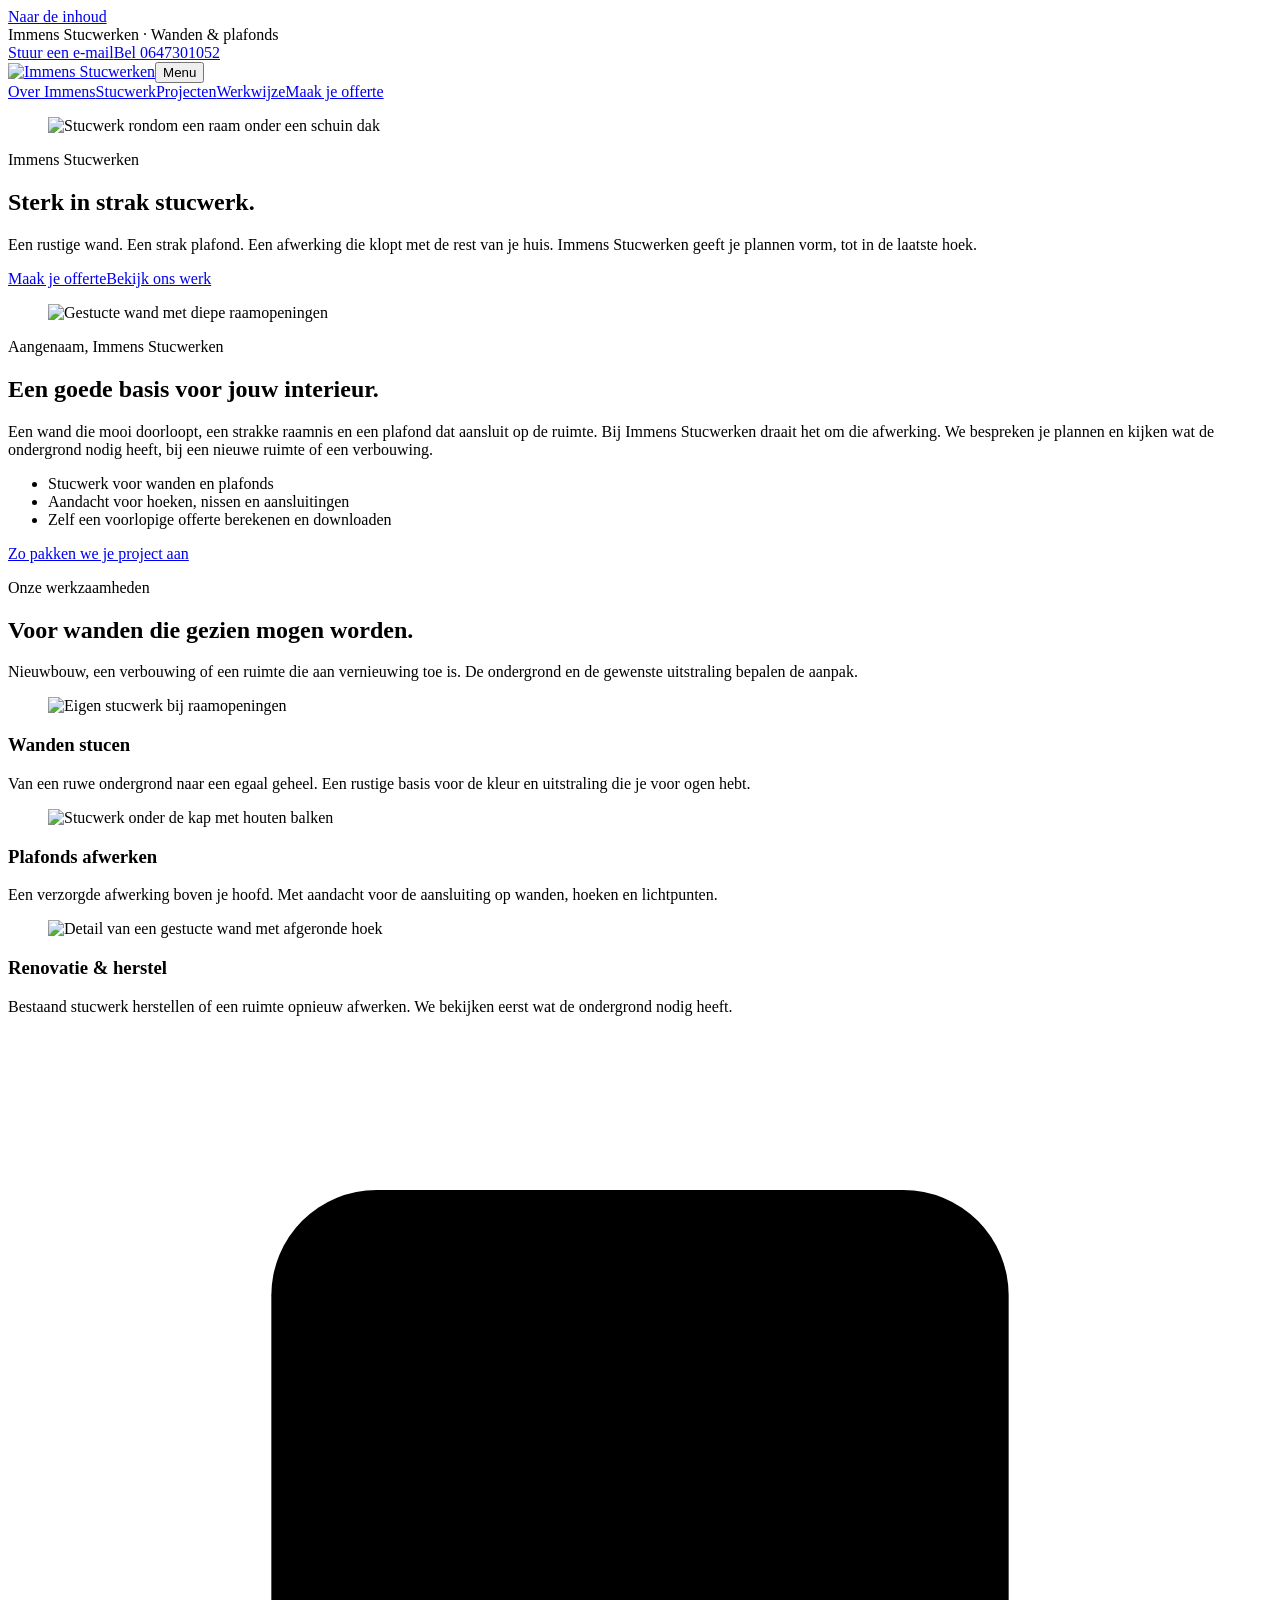
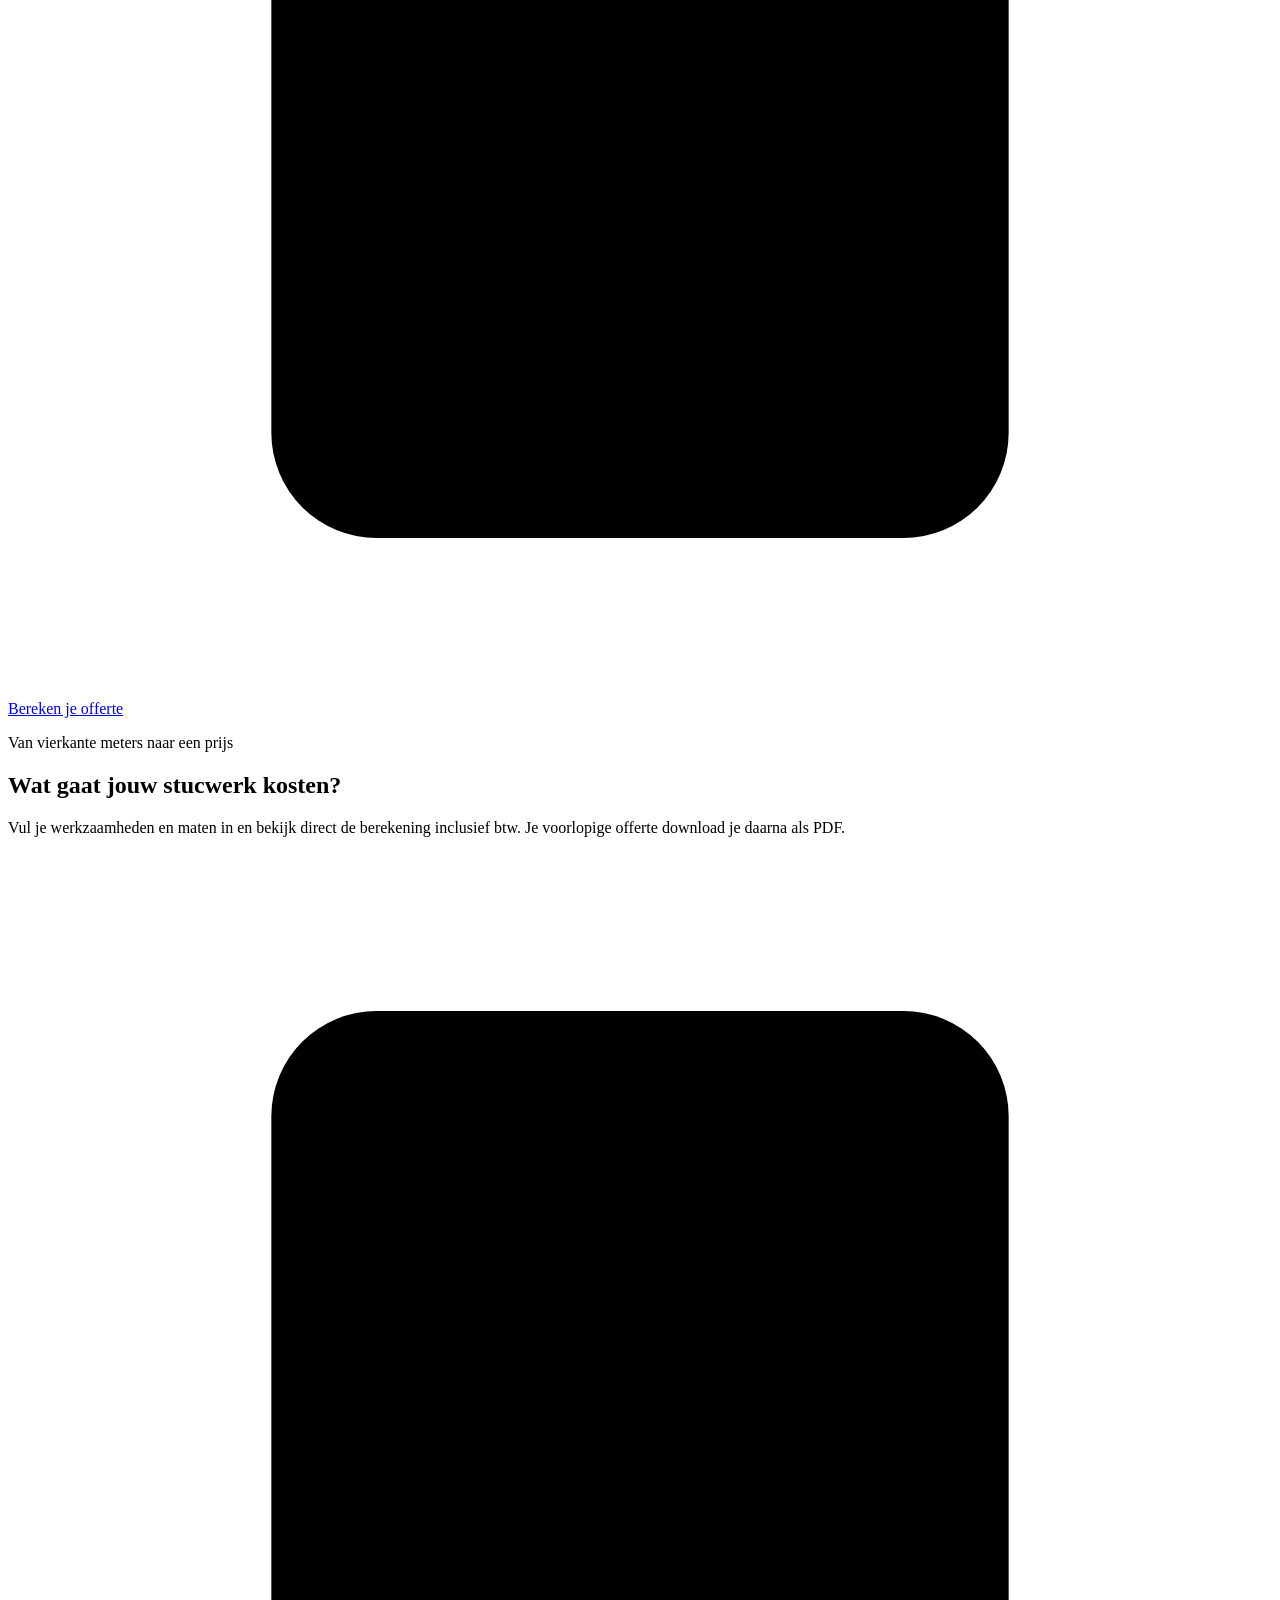
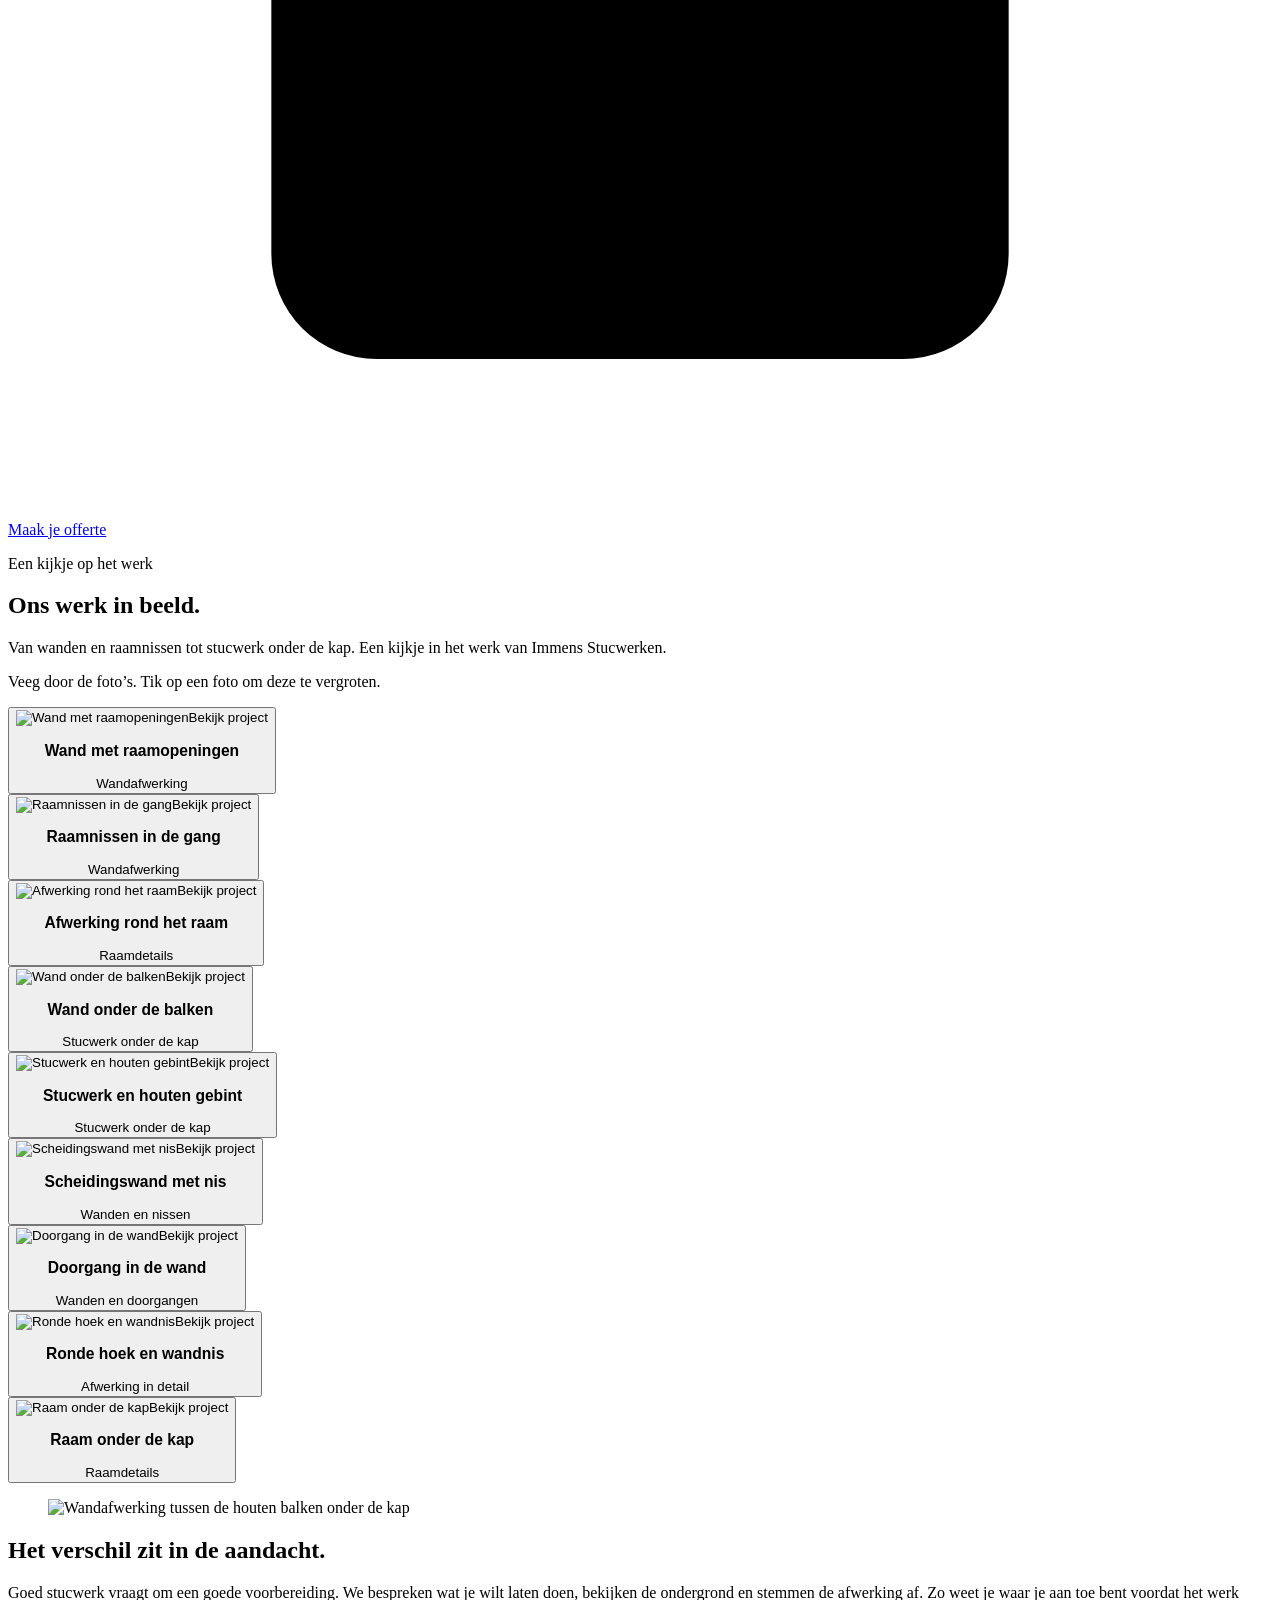
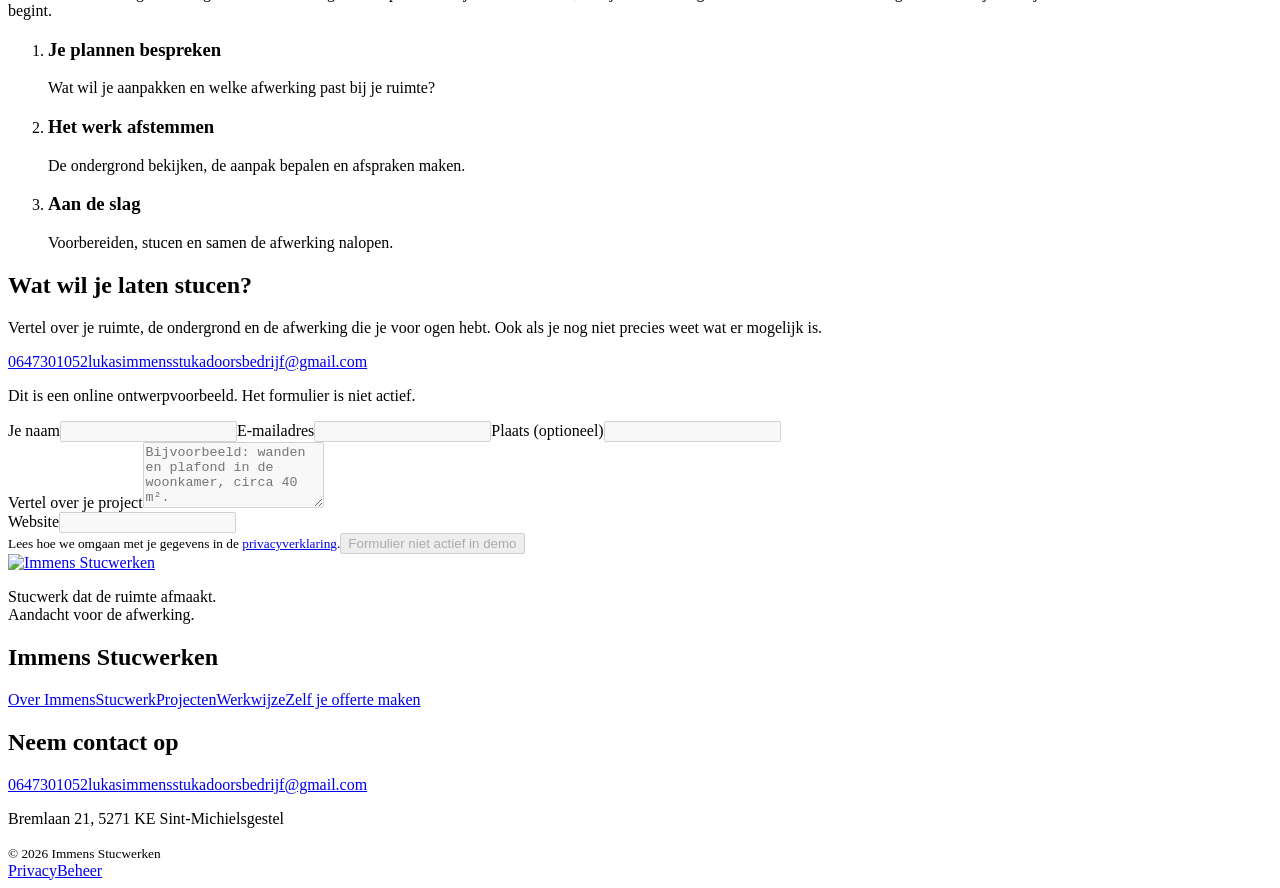
==== commit 2dccf8ec: "Verfijn de offerteknop met icoon en rustige blauwe stijl" ====
--- a/docs/index.html
+++ b/docs/index.html
@@ -1,4 +1,4 @@
-<!doctype html><html lang="nl"><head><meta charset="utf-8"><meta name="viewport" content="width=device-width,initial-scale=1"><title>Immens Stucwerken | Sterk in strak stucwerk.</title><meta name="description" content="Een rustige wand. Een strak plafond. Een afwerking die klopt met de rest van je huis. Immens Stucwerken geeft je plannen vorm, tot in de laatste hoek."><meta name="robots" content="noindex,nofollow"><meta name="theme-color" content="#174c85"><meta property="og:title" content="Immens Stucwerken | Sterk in strak stucwerk."><meta property="og:description" content="Een rustige wand. Een strak plafond. Een afwerking die klopt met de rest van je huis. Immens Stucwerken geeft je plannen vorm, tot in de laatste hoek."><meta property="og:type" content="website"><link rel="icon" href="/ImmensStucwerken/assets/img/favicon.svg" type="image/svg+xml"><link rel="stylesheet" href="/ImmensStucwerken/assets/site.css?v=f59687ff13b5"><link rel="stylesheet" href="/ImmensStucwerken/assets/tekstrijen.css?v=3c90bb33f15e"><link rel="stylesheet" href="/ImmensStucwerken/assets/blauwdruk.css?v=8c2b3b076bb1"><script src="/ImmensStucwerken/assets/site.js?v=d0f06bfa33c1" defer></script></head><body class="thema-blauwdruk"><a class="skiplink" href="#inhoud">Naar de inhoud</a><div class="contactbalk"><div class="breed"><span>Immens Stucwerken · Wanden &amp; plafonds</span><div><a href="mailto:lukasimmensstukadoorsbedrijf@gmail.com">Stuur een e-mail</a><a href="tel:0647301052">Bel 0647301052</a></div></div></div><header class="sitekop"><div class="kop-binnen"><a class="merk merk-op-blauw" href="/ImmensStucwerken/" aria-label="Immens Stucwerken, naar boven"><img src="/ImmensStucwerken/assets/img/logo-immens-op-blauw.png" width="1600" height="1067" alt="Immens Stucwerken"></a><button class="menu-toggle" type="button" aria-controls="hoofdnavigatie" aria-expanded="false">Menu</button><nav class="hoofdnavigatie" id="hoofdnavigatie" aria-label="Hoofdnavigatie"><a href="/ImmensStucwerken/#over-immens">Over Immens</a><a href="/ImmensStucwerken/#stucwerk">Stucwerk</a><a href="/ImmensStucwerken/#projecten">Projecten</a><a href="/ImmensStucwerken/#werkwijze">Werkwijze</a><a class="contactlink" href="/ImmensStucwerken/offerte/">Maak je offerte</a></nav></div></header><main id="inhoud" class="blauwdruk-home">
+<!doctype html><html lang="nl"><head><meta charset="utf-8"><meta name="viewport" content="width=device-width,initial-scale=1"><title>Immens Stucwerken | Sterk in strak stucwerk.</title><meta name="description" content="Een rustige wand. Een strak plafond. Een afwerking die klopt met de rest van je huis. Immens Stucwerken geeft je plannen vorm, tot in de laatste hoek."><meta name="robots" content="noindex,nofollow"><meta name="theme-color" content="#174c85"><meta property="og:title" content="Immens Stucwerken | Sterk in strak stucwerk."><meta property="og:description" content="Een rustige wand. Een strak plafond. Een afwerking die klopt met de rest van je huis. Immens Stucwerken geeft je plannen vorm, tot in de laatste hoek."><meta property="og:type" content="website"><link rel="icon" href="/ImmensStucwerken/assets/img/favicon.svg" type="image/svg+xml"><link rel="stylesheet" href="/ImmensStucwerken/assets/site.css?v=f59687ff13b5"><link rel="stylesheet" href="/ImmensStucwerken/assets/tekstrijen.css?v=3c90bb33f15e"><link rel="stylesheet" href="/ImmensStucwerken/assets/blauwdruk.css?v=af16b6897cb3"><script src="/ImmensStucwerken/assets/site.js?v=d0f06bfa33c1" defer></script></head><body class="thema-blauwdruk"><a class="skiplink" href="#inhoud">Naar de inhoud</a><div class="contactbalk"><div class="breed"><span>Immens Stucwerken · Wanden &amp; plafonds</span><div><a href="mailto:lukasimmensstukadoorsbedrijf@gmail.com">Stuur een e-mail</a><a href="tel:0647301052">Bel 0647301052</a></div></div></div><header class="sitekop"><div class="kop-binnen"><a class="merk merk-op-blauw" href="/ImmensStucwerken/" aria-label="Immens Stucwerken, naar boven"><img src="/ImmensStucwerken/assets/img/logo-immens-op-blauw.png" width="1600" height="1067" alt="Immens Stucwerken"></a><button class="menu-toggle" type="button" aria-controls="hoofdnavigatie" aria-expanded="false">Menu</button><nav class="hoofdnavigatie" id="hoofdnavigatie" aria-label="Hoofdnavigatie"><a href="/ImmensStucwerken/#over-immens">Over Immens</a><a href="/ImmensStucwerken/#stucwerk">Stucwerk</a><a href="/ImmensStucwerken/#projecten">Projecten</a><a href="/ImmensStucwerken/#werkwijze">Werkwijze</a><a class="contactlink" href="/ImmensStucwerken/offerte/">Maak je offerte</a></nav></div></header><main id="inhoud" class="blauwdruk-home">
     <section class="blauwdruk-hero" aria-labelledby="home-titel">
         <figure><img class="" src="/ImmensStucwerken/assets/img/projecten/raam-onder-de-kap.jpg" alt="Stucwerk rondom een raam onder een schuin dak" loading="eager" decoding="async" fetchpriority="high"></figure>
         <div class="blauwdruk-intro">
@@ -18,9 +18,9 @@
         </div>
     </section>
     <section class="blauwdruk-diensten sectie" id="stucwerk" aria-labelledby="diensten-titel">
-        <div class="breed"><div class="sectiekop"><div><p class="vakregel">Onze werkzaamheden</p><h2 id="diensten-titel">Voor wanden die gezien mogen worden.</h2></div><p>Nieuwbouw, een verbouwing of een ruimte die aan vernieuwing toe is. De ondergrond en de gewenste uitstraling bepalen de aanpak.</p></div><div class="diensten diensten-met-fotos"><article class="dienst"><figure><img class="" src="/ImmensStucwerken/assets/img/projecten/raamnissen-in-de-gang.jpg" alt="Eigen stucwerk bij raamopeningen" loading="lazy" decoding="async"></figure><div class="dienst-inhoud"><h3>Wanden stucen</h3><p>Van een ruwe ondergrond naar een egaal geheel. Een rustige basis voor de kleur en uitstraling die je voor ogen hebt.</p></div></article><article class="dienst"><figure><img class="" src="/ImmensStucwerken/assets/img/projecten/stucwerk-en-houten-gebint.jpg" alt="Stucwerk onder de kap met houten balken" loading="lazy" decoding="async"></figure><div class="dienst-inhoud"><h3>Plafonds afwerken</h3><p>Een verzorgde afwerking boven je hoofd. Met aandacht voor de aansluiting op wanden, hoeken en lichtpunten.</p></div></article><article class="dienst"><figure><img class="" src="/ImmensStucwerken/assets/img/projecten/ronde-hoek-en-wandnis.jpg" alt="Detail van een gestucte wand met afgeronde hoek" loading="lazy" decoding="async"></figure><div class="dienst-inhoud"><h3>Renovatie & herstel</h3><p>Bestaand stucwerk herstellen of een ruimte opnieuw afwerken. We bekijken eerst wat de ondergrond nodig heeft.</p></div></article></div><div class="diensten-actie"><a class="knop" href="/ImmensStucwerken/offerte/">Bereken je offerte</a></div></div>
+        <div class="breed"><div class="sectiekop"><div><p class="vakregel">Onze werkzaamheden</p><h2 id="diensten-titel">Voor wanden die gezien mogen worden.</h2></div><p>Nieuwbouw, een verbouwing of een ruimte die aan vernieuwing toe is. De ondergrond en de gewenste uitstraling bepalen de aanpak.</p></div><div class="diensten diensten-met-fotos"><article class="dienst"><figure><img class="" src="/ImmensStucwerken/assets/img/projecten/raamnissen-in-de-gang.jpg" alt="Eigen stucwerk bij raamopeningen" loading="lazy" decoding="async"></figure><div class="dienst-inhoud"><h3>Wanden stucen</h3><p>Van een ruwe ondergrond naar een egaal geheel. Een rustige basis voor de kleur en uitstraling die je voor ogen hebt.</p></div></article><article class="dienst"><figure><img class="" src="/ImmensStucwerken/assets/img/projecten/stucwerk-en-houten-gebint.jpg" alt="Stucwerk onder de kap met houten balken" loading="lazy" decoding="async"></figure><div class="dienst-inhoud"><h3>Plafonds afwerken</h3><p>Een verzorgde afwerking boven je hoofd. Met aandacht voor de aansluiting op wanden, hoeken en lichtpunten.</p></div></article><article class="dienst"><figure><img class="" src="/ImmensStucwerken/assets/img/projecten/ronde-hoek-en-wandnis.jpg" alt="Detail van een gestucte wand met afgeronde hoek" loading="lazy" decoding="async"></figure><div class="dienst-inhoud"><h3>Renovatie & herstel</h3><p>Bestaand stucwerk herstellen of een ruimte opnieuw afwerken. We bekijken eerst wat de ondergrond nodig heeft.</p></div></article></div><div class="diensten-actie"><a class="knop offerteknop" href="/ImmensStucwerken/offerte/"><svg viewBox="0 0 24 24" aria-hidden="true" focusable="false"><rect x="5" y="3" width="14" height="18" rx="2"/><path d="M8 7h8M8 11h1m3 0h1m3 0h.01M8 15h1m3 0h1m3 0h.01M8 18h1m3 0h1m3 0h.01"/></svg><span>Bereken je offerte</span></a></div></div>
     </section>
-    <section class="blauwdruk-offerteband" aria-labelledby="offerteband-titel"><div class="breed"><div><p class="vakregel">Van vierkante meters naar een prijs</p><h2 id="offerteband-titel">Wat gaat jouw stucwerk kosten?</h2><p>Vul je werkzaamheden en maten in en bekijk direct de berekening inclusief btw. Je voorlopige offerte download je daarna als PDF.</p></div><a class="knop" href="/ImmensStucwerken/offerte/">Maak je offerte</a></div></section>
+    <section class="blauwdruk-offerteband" aria-labelledby="offerteband-titel"><div class="breed"><div><p class="vakregel">Van vierkante meters naar een prijs</p><h2 id="offerteband-titel">Wat gaat jouw stucwerk kosten?</h2><p>Vul je werkzaamheden en maten in en bekijk direct de berekening inclusief btw. Je voorlopige offerte download je daarna als PDF.</p></div><a class="knop offerteknop" href="/ImmensStucwerken/offerte/"><svg viewBox="0 0 24 24" aria-hidden="true" focusable="false"><rect x="5" y="3" width="14" height="18" rx="2"/><path d="M8 7h8M8 11h1m3 0h1m3 0h.01M8 15h1m3 0h1m3 0h.01M8 18h1m3 0h1m3 0h.01"/></svg><span>Maak je offerte</span></a></div></section>
     <section class="blauwdruk-projecten sectie" id="projecten" aria-labelledby="projecten-titel"><div class="breed"><div class="sectiekop"><div><p class="vakregel">Een kijkje op het werk</p><h2 id="projecten-titel">Ons werk in beeld.</h2></div><p>Van wanden en raamnissen tot stucwerk onder de kap. Een kijkje in het werk van Immens Stucwerken.</p></div><p class="projecten-bladerhint">Veeg door de foto’s. Tik op een foto om deze te vergroten.</p><div class="blauwdruk-projectlijst" role="region" aria-label="Projectfoto’s, gebruik op mobiel de veegbeweging of de pijltjestoetsen om te bladeren" tabindex="0"><article class="project "><button class="project-open" type="button" data-project="foto-wand-met-raamopeningen" aria-haspopup="dialog"><div class="project-beeld"><img src="/ImmensStucwerken/assets/img/projecten/wand-met-raamopeningen.jpg" alt="Wand met raamopeningen" loading="lazy" decoding="async"><span class="project-bekijken">Bekijk project</span></div><div class="project-onderschrift"><h3>Wand met raamopeningen</h3><span>Wandafwerking</span></div></button></article><article class="project "><button class="project-open" type="button" data-project="foto-raamnissen-in-de-gang" aria-haspopup="dialog"><div class="project-beeld"><img src="/ImmensStucwerken/assets/img/projecten/raamnissen-in-de-gang.jpg" alt="Raamnissen in de gang" loading="lazy" decoding="async"><span class="project-bekijken">Bekijk project</span></div><div class="project-onderschrift"><h3>Raamnissen in de gang</h3><span>Wandafwerking</span></div></button></article><article class="project "><button class="project-open" type="button" data-project="foto-afwerking-rond-het-raam" aria-haspopup="dialog"><div class="project-beeld"><img src="/ImmensStucwerken/assets/img/projecten/afwerking-rond-het-raam.jpg" alt="Afwerking rond het raam" loading="lazy" decoding="async"><span class="project-bekijken">Bekijk project</span></div><div class="project-onderschrift"><h3>Afwerking rond het raam</h3><span>Raamdetails</span></div></button></article><article class="project "><button class="project-open" type="button" data-project="foto-wand-onder-de-balken" aria-haspopup="dialog"><div class="project-beeld"><img src="/ImmensStucwerken/assets/img/projecten/wand-onder-de-balken.jpg" alt="Wand onder de balken" loading="lazy" decoding="async"><span class="project-bekijken">Bekijk project</span></div><div class="project-onderschrift"><h3>Wand onder de balken</h3><span>Stucwerk onder de kap</span></div></button></article><article class="project "><button class="project-open" type="button" data-project="foto-stucwerk-en-houten-gebint" aria-haspopup="dialog"><div class="project-beeld"><img src="/ImmensStucwerken/assets/img/projecten/stucwerk-en-houten-gebint.jpg" alt="Stucwerk en houten gebint" loading="lazy" decoding="async"><span class="project-bekijken">Bekijk project</span></div><div class="project-onderschrift"><h3>Stucwerk en houten gebint</h3><span>Stucwerk onder de kap</span></div></button></article><article class="project "><button class="project-open" type="button" data-project="foto-scheidingswand-met-nis" aria-haspopup="dialog"><div class="project-beeld"><img src="/ImmensStucwerken/assets/img/projecten/scheidingswand-met-nis.jpg" alt="Scheidingswand met nis" loading="lazy" decoding="async"><span class="project-bekijken">Bekijk project</span></div><div class="project-onderschrift"><h3>Scheidingswand met nis</h3><span>Wanden en nissen</span></div></button></article><article class="project "><button class="project-open" type="button" data-project="foto-doorgang-in-de-wand" aria-haspopup="dialog"><div class="project-beeld"><img src="/ImmensStucwerken/assets/img/projecten/doorgang-in-de-wand.jpg" alt="Doorgang in de wand" loading="lazy" decoding="async"><span class="project-bekijken">Bekijk project</span></div><div class="project-onderschrift"><h3>Doorgang in de wand</h3><span>Wanden en doorgangen</span></div></button></article><article class="project "><button class="project-open" type="button" data-project="foto-ronde-hoek-en-wandnis" aria-haspopup="dialog"><div class="project-beeld"><img src="/ImmensStucwerken/assets/img/projecten/ronde-hoek-en-wandnis.jpg" alt="Ronde hoek en wandnis" loading="lazy" decoding="async"><span class="project-bekijken">Bekijk project</span></div><div class="project-onderschrift"><h3>Ronde hoek en wandnis</h3><span>Afwerking in detail</span></div></button></article><article class="project "><button class="project-open" type="button" data-project="foto-raam-onder-de-kap" aria-haspopup="dialog"><div class="project-beeld"><img src="/ImmensStucwerken/assets/img/projecten/raam-onder-de-kap.jpg" alt="Raam onder de kap" loading="lazy" decoding="async"><span class="project-bekijken">Bekijk project</span></div><div class="project-onderschrift"><h3>Raam onder de kap</h3><span>Raamdetails</span></div></button></article></div></div></section>
     <section class="blauwdruk-aanpak-sectie sectie"><div class="blauwdruk-aanpak breed"><figure><img class="" src="/ImmensStucwerken/assets/img/projecten/stucwerk-en-houten-gebint.jpg" alt="Wandafwerking tussen de houten balken onder de kap" loading="lazy" decoding="async"></figure><div><section class="werkwijze" id="werkwijze"><div class="werkwijze-intro"><h2>Het verschil zit in de aandacht.</h2><p>Goed stucwerk vraagt om een goede voorbereiding. We bespreken wat je wilt laten doen, bekijken de ondergrond en stemmen de afwerking af. Zo weet je waar je aan toe bent voordat het werk begint.</p></div><ol class="stappen"><li><h3>Je plannen bespreken</h3><p>Wat wil je aanpakken en welke afwerking past bij je ruimte?</p></li><li><h3>Het werk afstemmen</h3><p>De ondergrond bekijken, de aanpak bepalen en afspraken maken.</p></li><li><h3>Aan de slag</h3><p>Voorbereiden, stucen en samen de afwerking nalopen.</p></li></ol></section></div></div></section>
     <div class="breed"><div class="tekstrijen-zone"><div class="tekstrij" id="tekstrij-pagina-home-bestaand"></div></div></div>
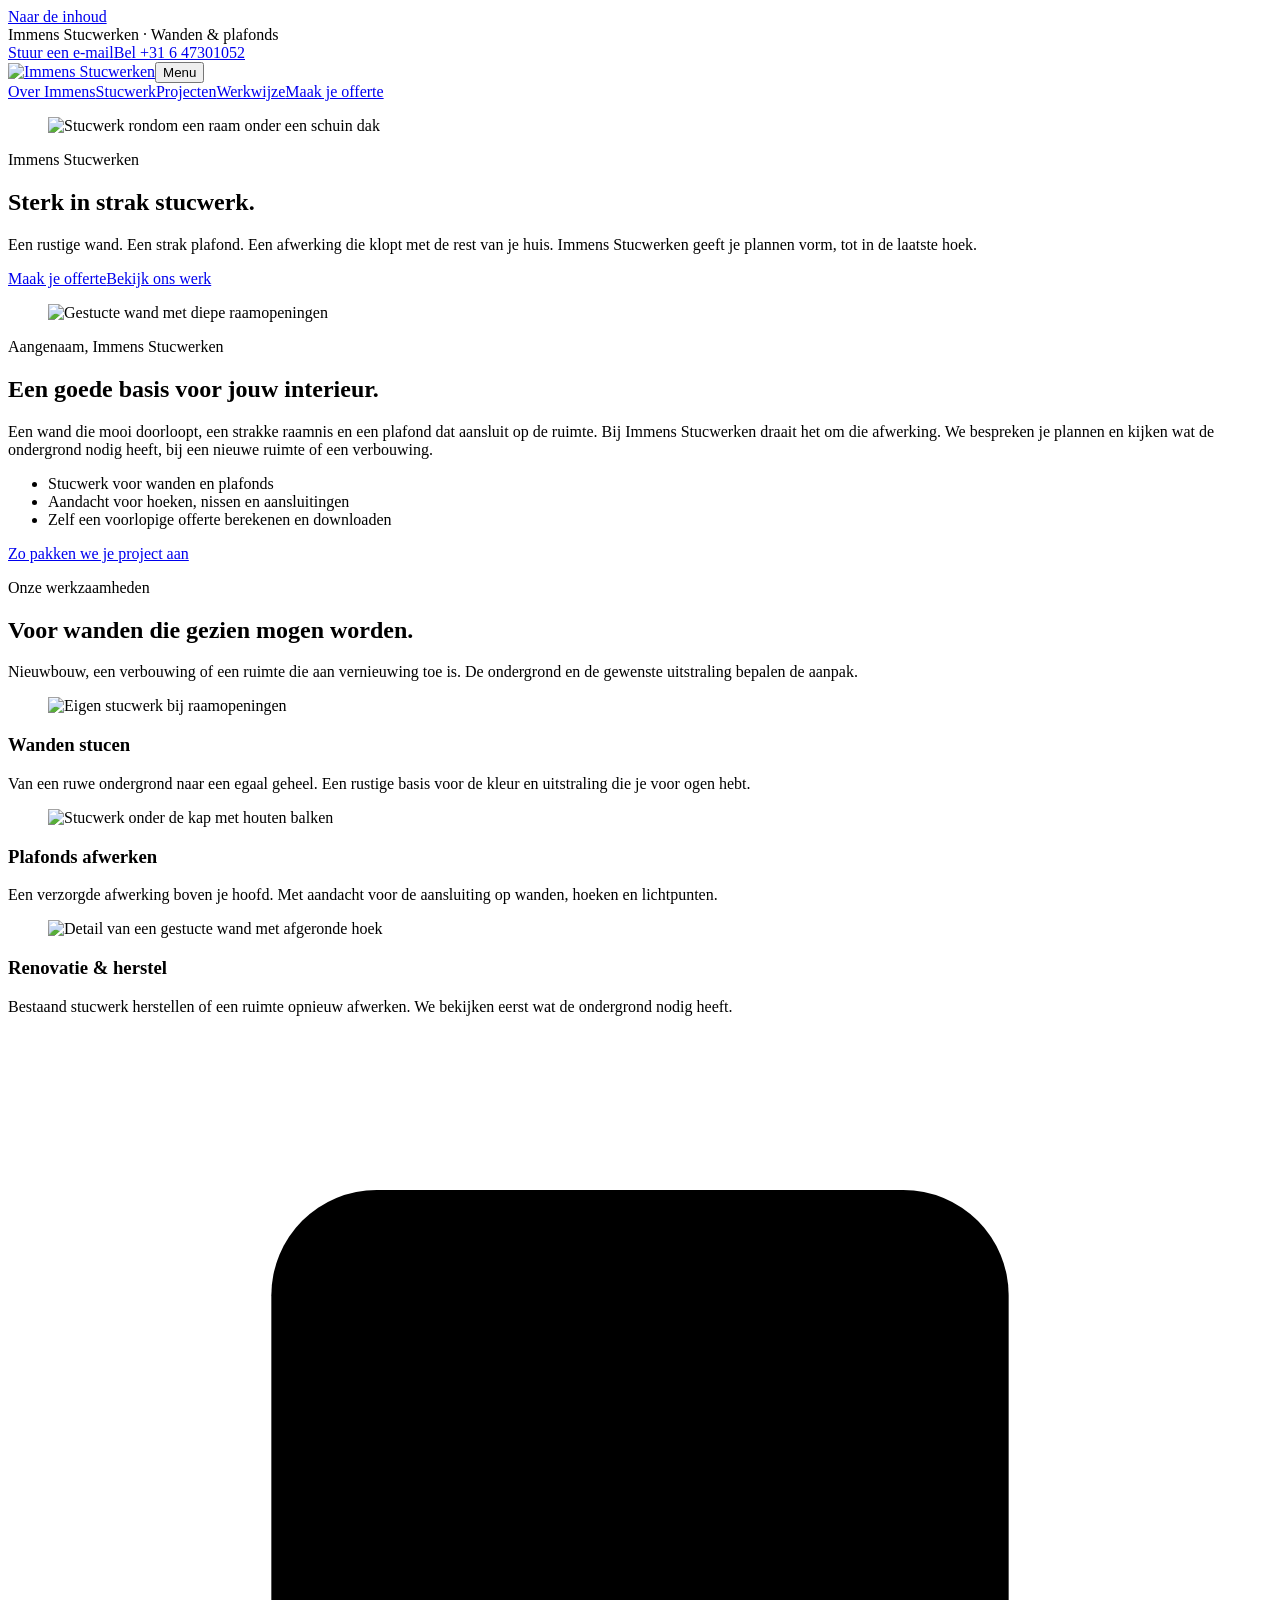
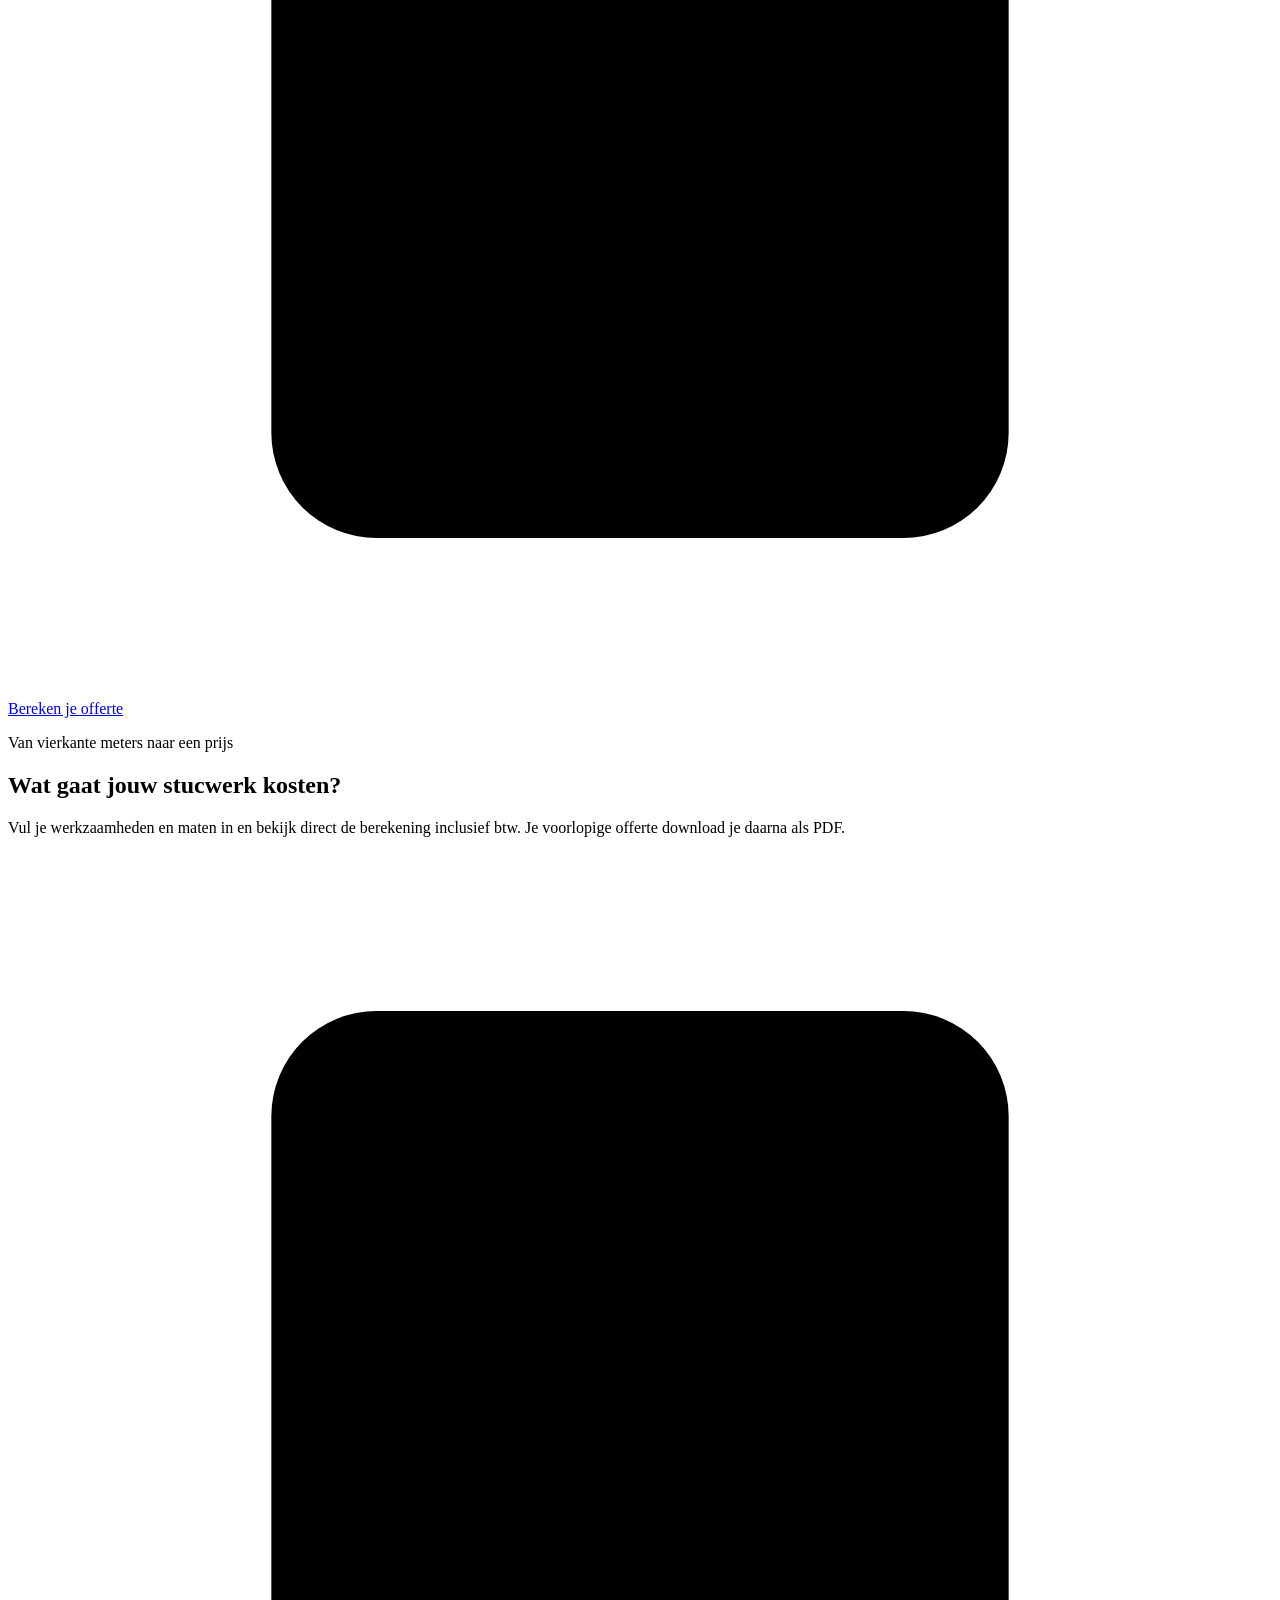
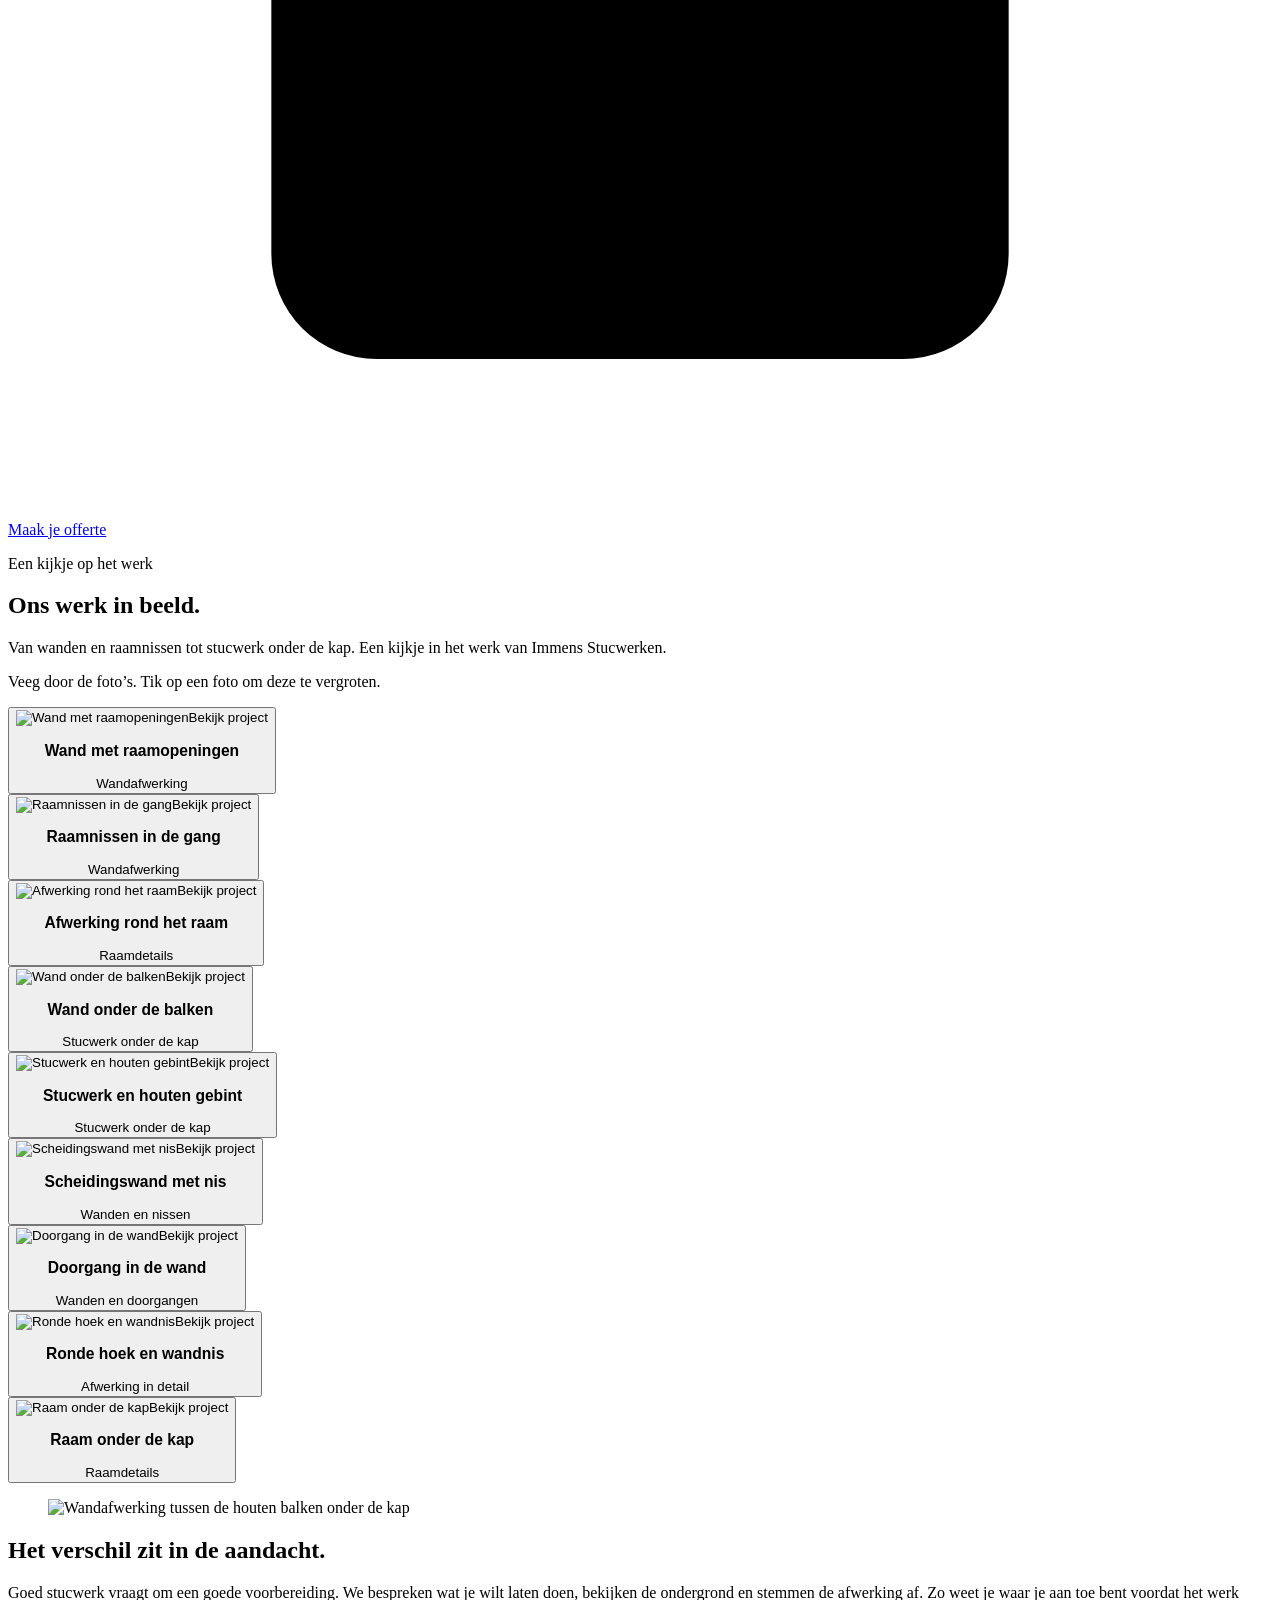
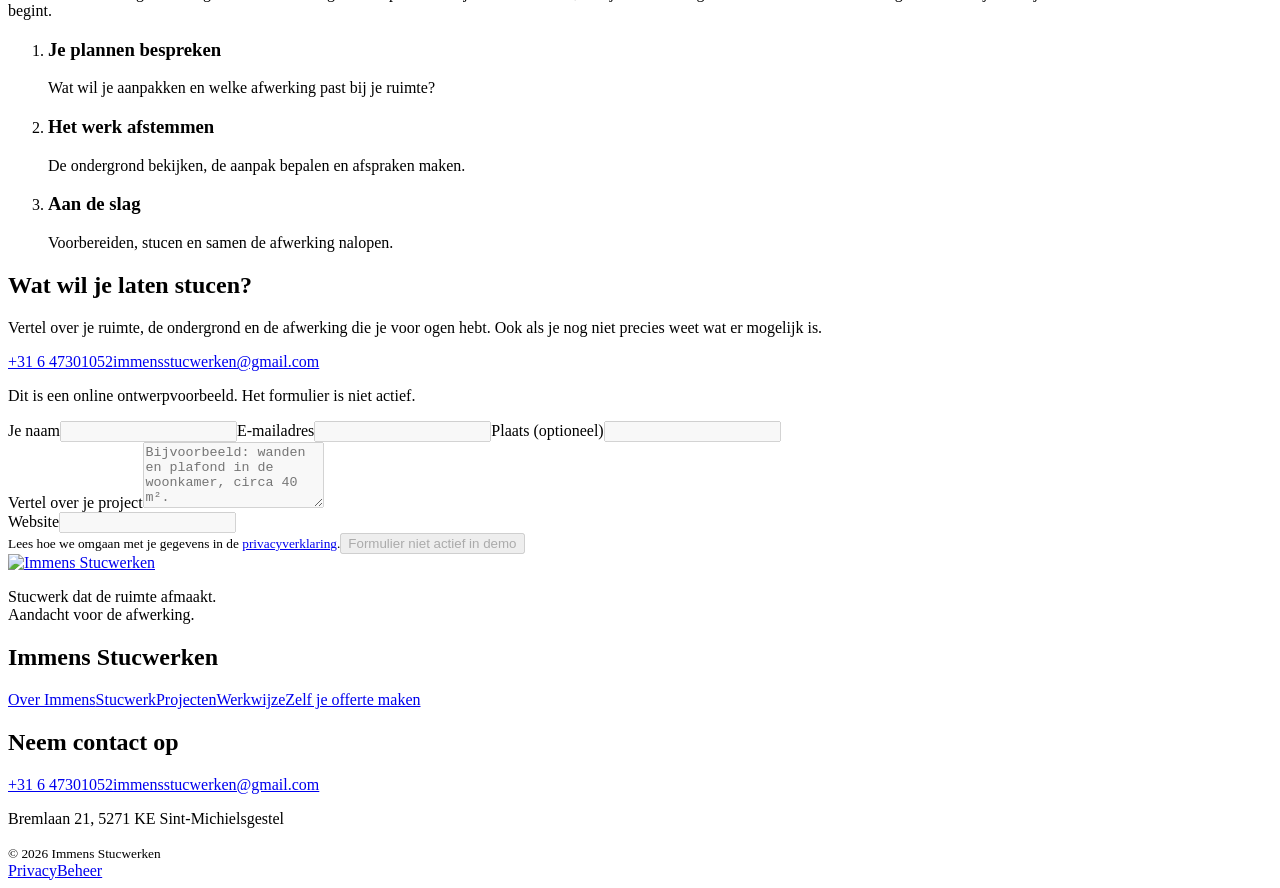
==== commit f29c1f4f: "Werk het zakelijke e-mailadres en telefoonnummer bij" ====
--- a/docs/index.html
+++ b/docs/index.html
@@ -1,4 +1,4 @@
-<!doctype html><html lang="nl"><head><meta charset="utf-8"><meta name="viewport" content="width=device-width,initial-scale=1"><title>Immens Stucwerken | Sterk in strak stucwerk.</title><meta name="description" content="Een rustige wand. Een strak plafond. Een afwerking die klopt met de rest van je huis. Immens Stucwerken geeft je plannen vorm, tot in de laatste hoek."><meta name="robots" content="noindex,nofollow"><meta name="theme-color" content="#174c85"><meta property="og:title" content="Immens Stucwerken | Sterk in strak stucwerk."><meta property="og:description" content="Een rustige wand. Een strak plafond. Een afwerking die klopt met de rest van je huis. Immens Stucwerken geeft je plannen vorm, tot in de laatste hoek."><meta property="og:type" content="website"><link rel="icon" href="/ImmensStucwerken/assets/img/favicon.svg" type="image/svg+xml"><link rel="stylesheet" href="/ImmensStucwerken/assets/site.css?v=f59687ff13b5"><link rel="stylesheet" href="/ImmensStucwerken/assets/tekstrijen.css?v=3c90bb33f15e"><link rel="stylesheet" href="/ImmensStucwerken/assets/blauwdruk.css?v=af16b6897cb3"><script src="/ImmensStucwerken/assets/site.js?v=d0f06bfa33c1" defer></script></head><body class="thema-blauwdruk"><a class="skiplink" href="#inhoud">Naar de inhoud</a><div class="contactbalk"><div class="breed"><span>Immens Stucwerken · Wanden &amp; plafonds</span><div><a href="mailto:lukasimmensstukadoorsbedrijf@gmail.com">Stuur een e-mail</a><a href="tel:0647301052">Bel 0647301052</a></div></div></div><header class="sitekop"><div class="kop-binnen"><a class="merk merk-op-blauw" href="/ImmensStucwerken/" aria-label="Immens Stucwerken, naar boven"><img src="/ImmensStucwerken/assets/img/logo-immens-op-blauw.png" width="1600" height="1067" alt="Immens Stucwerken"></a><button class="menu-toggle" type="button" aria-controls="hoofdnavigatie" aria-expanded="false">Menu</button><nav class="hoofdnavigatie" id="hoofdnavigatie" aria-label="Hoofdnavigatie"><a href="/ImmensStucwerken/#over-immens">Over Immens</a><a href="/ImmensStucwerken/#stucwerk">Stucwerk</a><a href="/ImmensStucwerken/#projecten">Projecten</a><a href="/ImmensStucwerken/#werkwijze">Werkwijze</a><a class="contactlink" href="/ImmensStucwerken/offerte/">Maak je offerte</a></nav></div></header><main id="inhoud" class="blauwdruk-home">
+<!doctype html><html lang="nl"><head><meta charset="utf-8"><meta name="viewport" content="width=device-width,initial-scale=1"><title>Immens Stucwerken | Sterk in strak stucwerk.</title><meta name="description" content="Een rustige wand. Een strak plafond. Een afwerking die klopt met de rest van je huis. Immens Stucwerken geeft je plannen vorm, tot in de laatste hoek."><meta name="robots" content="noindex,nofollow"><meta name="theme-color" content="#174c85"><meta property="og:title" content="Immens Stucwerken | Sterk in strak stucwerk."><meta property="og:description" content="Een rustige wand. Een strak plafond. Een afwerking die klopt met de rest van je huis. Immens Stucwerken geeft je plannen vorm, tot in de laatste hoek."><meta property="og:type" content="website"><link rel="icon" href="/ImmensStucwerken/assets/img/favicon.svg" type="image/svg+xml"><link rel="stylesheet" href="/ImmensStucwerken/assets/site.css?v=f59687ff13b5"><link rel="stylesheet" href="/ImmensStucwerken/assets/tekstrijen.css?v=3c90bb33f15e"><link rel="stylesheet" href="/ImmensStucwerken/assets/blauwdruk.css?v=af16b6897cb3"><script src="/ImmensStucwerken/assets/site.js?v=d0f06bfa33c1" defer></script></head><body class="thema-blauwdruk"><a class="skiplink" href="#inhoud">Naar de inhoud</a><div class="contactbalk"><div class="breed"><span>Immens Stucwerken · Wanden &amp; plafonds</span><div><a href="mailto:immensstucwerken@gmail.com">Stuur een e-mail</a><a href="tel:+31647301052">Bel +31 6 47301052</a></div></div></div><header class="sitekop"><div class="kop-binnen"><a class="merk merk-op-blauw" href="/ImmensStucwerken/" aria-label="Immens Stucwerken, naar boven"><img src="/ImmensStucwerken/assets/img/logo-immens-op-blauw.png" width="1600" height="1067" alt="Immens Stucwerken"></a><button class="menu-toggle" type="button" aria-controls="hoofdnavigatie" aria-expanded="false">Menu</button><nav class="hoofdnavigatie" id="hoofdnavigatie" aria-label="Hoofdnavigatie"><a href="/ImmensStucwerken/#over-immens">Over Immens</a><a href="/ImmensStucwerken/#stucwerk">Stucwerk</a><a href="/ImmensStucwerken/#projecten">Projecten</a><a href="/ImmensStucwerken/#werkwijze">Werkwijze</a><a class="contactlink" href="/ImmensStucwerken/offerte/">Maak je offerte</a></nav></div></header><main id="inhoud" class="blauwdruk-home">
     <section class="blauwdruk-hero" aria-labelledby="home-titel">
         <figure><img class="" src="/ImmensStucwerken/assets/img/projecten/raam-onder-de-kap.jpg" alt="Stucwerk rondom een raam onder een schuin dak" loading="eager" decoding="async" fetchpriority="high"></figure>
         <div class="blauwdruk-intro">
@@ -24,6 +24,6 @@
     <section class="blauwdruk-projecten sectie" id="projecten" aria-labelledby="projecten-titel"><div class="breed"><div class="sectiekop"><div><p class="vakregel">Een kijkje op het werk</p><h2 id="projecten-titel">Ons werk in beeld.</h2></div><p>Van wanden en raamnissen tot stucwerk onder de kap. Een kijkje in het werk van Immens Stucwerken.</p></div><p class="projecten-bladerhint">Veeg door de foto’s. Tik op een foto om deze te vergroten.</p><div class="blauwdruk-projectlijst" role="region" aria-label="Projectfoto’s, gebruik op mobiel de veegbeweging of de pijltjestoetsen om te bladeren" tabindex="0"><article class="project "><button class="project-open" type="button" data-project="foto-wand-met-raamopeningen" aria-haspopup="dialog"><div class="project-beeld"><img src="/ImmensStucwerken/assets/img/projecten/wand-met-raamopeningen.jpg" alt="Wand met raamopeningen" loading="lazy" decoding="async"><span class="project-bekijken">Bekijk project</span></div><div class="project-onderschrift"><h3>Wand met raamopeningen</h3><span>Wandafwerking</span></div></button></article><article class="project "><button class="project-open" type="button" data-project="foto-raamnissen-in-de-gang" aria-haspopup="dialog"><div class="project-beeld"><img src="/ImmensStucwerken/assets/img/projecten/raamnissen-in-de-gang.jpg" alt="Raamnissen in de gang" loading="lazy" decoding="async"><span class="project-bekijken">Bekijk project</span></div><div class="project-onderschrift"><h3>Raamnissen in de gang</h3><span>Wandafwerking</span></div></button></article><article class="project "><button class="project-open" type="button" data-project="foto-afwerking-rond-het-raam" aria-haspopup="dialog"><div class="project-beeld"><img src="/ImmensStucwerken/assets/img/projecten/afwerking-rond-het-raam.jpg" alt="Afwerking rond het raam" loading="lazy" decoding="async"><span class="project-bekijken">Bekijk project</span></div><div class="project-onderschrift"><h3>Afwerking rond het raam</h3><span>Raamdetails</span></div></button></article><article class="project "><button class="project-open" type="button" data-project="foto-wand-onder-de-balken" aria-haspopup="dialog"><div class="project-beeld"><img src="/ImmensStucwerken/assets/img/projecten/wand-onder-de-balken.jpg" alt="Wand onder de balken" loading="lazy" decoding="async"><span class="project-bekijken">Bekijk project</span></div><div class="project-onderschrift"><h3>Wand onder de balken</h3><span>Stucwerk onder de kap</span></div></button></article><article class="project "><button class="project-open" type="button" data-project="foto-stucwerk-en-houten-gebint" aria-haspopup="dialog"><div class="project-beeld"><img src="/ImmensStucwerken/assets/img/projecten/stucwerk-en-houten-gebint.jpg" alt="Stucwerk en houten gebint" loading="lazy" decoding="async"><span class="project-bekijken">Bekijk project</span></div><div class="project-onderschrift"><h3>Stucwerk en houten gebint</h3><span>Stucwerk onder de kap</span></div></button></article><article class="project "><button class="project-open" type="button" data-project="foto-scheidingswand-met-nis" aria-haspopup="dialog"><div class="project-beeld"><img src="/ImmensStucwerken/assets/img/projecten/scheidingswand-met-nis.jpg" alt="Scheidingswand met nis" loading="lazy" decoding="async"><span class="project-bekijken">Bekijk project</span></div><div class="project-onderschrift"><h3>Scheidingswand met nis</h3><span>Wanden en nissen</span></div></button></article><article class="project "><button class="project-open" type="button" data-project="foto-doorgang-in-de-wand" aria-haspopup="dialog"><div class="project-beeld"><img src="/ImmensStucwerken/assets/img/projecten/doorgang-in-de-wand.jpg" alt="Doorgang in de wand" loading="lazy" decoding="async"><span class="project-bekijken">Bekijk project</span></div><div class="project-onderschrift"><h3>Doorgang in de wand</h3><span>Wanden en doorgangen</span></div></button></article><article class="project "><button class="project-open" type="button" data-project="foto-ronde-hoek-en-wandnis" aria-haspopup="dialog"><div class="project-beeld"><img src="/ImmensStucwerken/assets/img/projecten/ronde-hoek-en-wandnis.jpg" alt="Ronde hoek en wandnis" loading="lazy" decoding="async"><span class="project-bekijken">Bekijk project</span></div><div class="project-onderschrift"><h3>Ronde hoek en wandnis</h3><span>Afwerking in detail</span></div></button></article><article class="project "><button class="project-open" type="button" data-project="foto-raam-onder-de-kap" aria-haspopup="dialog"><div class="project-beeld"><img src="/ImmensStucwerken/assets/img/projecten/raam-onder-de-kap.jpg" alt="Raam onder de kap" loading="lazy" decoding="async"><span class="project-bekijken">Bekijk project</span></div><div class="project-onderschrift"><h3>Raam onder de kap</h3><span>Raamdetails</span></div></button></article></div></div></section>
     <section class="blauwdruk-aanpak-sectie sectie"><div class="blauwdruk-aanpak breed"><figure><img class="" src="/ImmensStucwerken/assets/img/projecten/stucwerk-en-houten-gebint.jpg" alt="Wandafwerking tussen de houten balken onder de kap" loading="lazy" decoding="async"></figure><div><section class="werkwijze" id="werkwijze"><div class="werkwijze-intro"><h2>Het verschil zit in de aandacht.</h2><p>Goed stucwerk vraagt om een goede voorbereiding. We bespreken wat je wilt laten doen, bekijken de ondergrond en stemmen de afwerking af. Zo weet je waar je aan toe bent voordat het werk begint.</p></div><ol class="stappen"><li><h3>Je plannen bespreken</h3><p>Wat wil je aanpakken en welke afwerking past bij je ruimte?</p></li><li><h3>Het werk afstemmen</h3><p>De ondergrond bekijken, de aanpak bepalen en afspraken maken.</p></li><li><h3>Aan de slag</h3><p>Voorbereiden, stucen en samen de afwerking nalopen.</p></li></ol></section></div></div></section>
     <div class="breed"><div class="tekstrijen-zone"><div class="tekstrij" id="tekstrij-pagina-home-bestaand"></div></div></div>
-    <div class="contactvlak"><div class="breed"><section class="contactblok" id="contact"><div class="contact-inleiding"><h2>Wat wil je laten stucen?</h2><p>Vertel over je ruimte, de ondergrond en de afwerking die je voor ogen hebt. Ook als je nog niet precies weet wat er mogelijk is.</p><a class="contact-direct" href="tel:0647301052">0647301052</a><a class="contact-direct" href="mailto:lukasimmensstukadoorsbedrijf@gmail.com">lukasimmensstukadoorsbedrijf@gmail.com</a><p class="ontwerpnoot">Dit is een online ontwerpvoorbeeld. Het formulier is niet actief.</p></div><div class="formulier-vak"><form class="contactformulier" data-demo-form><input disabled type="hidden" name="formulier" value="contact"><div class="formulier-rij"><label>Je naam<input disabled type="text" name="naam" autocomplete="name" maxlength="150" required value=""></label><label>E-mailadres<input disabled type="email" name="email" autocomplete="email" maxlength="254" required value=""></label><label>Plaats (optioneel)<input disabled type="text" name="plaats" autocomplete="address-level2" maxlength="150" value=""></label></div><label>Vertel over je project<textarea disabled name="bericht" rows="4" maxlength="5000" required placeholder="Bijvoorbeeld: wanden en plafond in de woonkamer, circa 40 m²."></textarea></label><div class="honeypot" aria-hidden="true"><label>Website<input disabled type="text" name="website" tabindex="-1" autocomplete="off"></label></div><div class="formulier-voet"><small>Lees hoe we omgaan met je gegevens in de <a href="/ImmensStucwerken/privacy/">privacyverklaring</a>.</small><button disabled class="knop" type="submit">Formulier niet actief in demo</button></div></form></div></section></div></div>
+    <div class="contactvlak"><div class="breed"><section class="contactblok" id="contact"><div class="contact-inleiding"><h2>Wat wil je laten stucen?</h2><p>Vertel over je ruimte, de ondergrond en de afwerking die je voor ogen hebt. Ook als je nog niet precies weet wat er mogelijk is.</p><a class="contact-direct" href="tel:+31647301052">+31 6 47301052</a><a class="contact-direct" href="mailto:immensstucwerken@gmail.com">immensstucwerken@gmail.com</a><p class="ontwerpnoot">Dit is een online ontwerpvoorbeeld. Het formulier is niet actief.</p></div><div class="formulier-vak"><form class="contactformulier" data-demo-form><input disabled type="hidden" name="formulier" value="contact"><div class="formulier-rij"><label>Je naam<input disabled type="text" name="naam" autocomplete="name" maxlength="150" required value=""></label><label>E-mailadres<input disabled type="email" name="email" autocomplete="email" maxlength="254" required value=""></label><label>Plaats (optioneel)<input disabled type="text" name="plaats" autocomplete="address-level2" maxlength="150" value=""></label></div><label>Vertel over je project<textarea disabled name="bericht" rows="4" maxlength="5000" required placeholder="Bijvoorbeeld: wanden en plafond in de woonkamer, circa 40 m²."></textarea></label><div class="honeypot" aria-hidden="true"><label>Website<input disabled type="text" name="website" tabindex="-1" autocomplete="off"></label></div><div class="formulier-voet"><small>Lees hoe we omgaan met je gegevens in de <a href="/ImmensStucwerken/privacy/">privacyverklaring</a>.</small><button disabled class="knop" type="submit">Formulier niet actief in demo</button></div></form></div></section></div></div>
 </main>
-<footer class="bedrijfsvoet"><div class="breed"><div class="bedrijfsvoet-grid"><div class="bedrijfsvoet-merk"><a class="merk merk-op-blauw" href="/ImmensStucwerken/" aria-label="Immens Stucwerken, naar boven"><img src="/ImmensStucwerken/assets/img/logo-immens-op-blauw.png" width="1600" height="1067" alt="Immens Stucwerken"></a><p>Stucwerk dat de ruimte afmaakt.<br>Aandacht voor de afwerking.</p></div><nav aria-label="Navigatie onderaan"><h2>Immens Stucwerken</h2><a href="/ImmensStucwerken/#over-immens">Over Immens</a><a href="/ImmensStucwerken/#stucwerk">Stucwerk</a><a href="/ImmensStucwerken/#projecten">Projecten</a><a href="/ImmensStucwerken/#werkwijze">Werkwijze</a><a href="/ImmensStucwerken/offerte/">Zelf je offerte maken</a></nav><div class="bedrijfsvoet-contact"><h2>Neem contact op</h2><a class="bedrijfsvoet-telefoon" href="tel:0647301052">0647301052</a><a href="mailto:lukasimmensstukadoorsbedrijf@gmail.com">lukasimmensstukadoorsbedrijf@gmail.com</a><p>Bremlaan 21, 5271 KE Sint-Michielsgestel</p></div></div><div class="bedrijfsvoet-onder"><small>© 2026 Immens Stucwerken</small><div><a href="/ImmensStucwerken/privacy/">Privacy</a><a href="/ImmensStucwerken/beheer/">Beheer</a></div></div></div></footer><dialog class="projectdialoog" data-project-dialog="foto-wand-met-raamopeningen" aria-label="Wand met raamopeningen"><button class="dialoog-sluiten" type="button" data-close>Sluiten <span aria-hidden="true">×</span></button><img src="/ImmensStucwerken/assets/img/projecten/wand-met-raamopeningen.jpg" alt="Wand met raamopeningen" loading="lazy"><div class="dialoog-tekst"><p class="project-categorie">Wandafwerking</p><h2>Wand met raamopeningen</h2><p>Gestucte wand met diepe raamopeningen en een onafgewerkt plafond.</p><div></div></div></dialog><dialog class="projectdialoog" data-project-dialog="foto-raamnissen-in-de-gang" aria-label="Raamnissen in de gang"><button class="dialoog-sluiten" type="button" data-close>Sluiten <span aria-hidden="true">×</span></button><img src="/ImmensStucwerken/assets/img/projecten/raamnissen-in-de-gang.jpg" alt="Raamnissen in de gang" loading="lazy"><div class="dialoog-tekst"><p class="project-categorie">Wandafwerking</p><h2>Raamnissen in de gang</h2><p>Een lange wand met meerdere gestucte raamopeningen in een ruimte in aanbouw.</p><div></div></div></dialog><dialog class="projectdialoog" data-project-dialog="foto-afwerking-rond-het-raam" aria-label="Afwerking rond het raam"><button class="dialoog-sluiten" type="button" data-close>Sluiten <span aria-hidden="true">×</span></button><img src="/ImmensStucwerken/assets/img/projecten/afwerking-rond-het-raam.jpg" alt="Afwerking rond het raam" loading="lazy"><div class="dialoog-tekst"><p class="project-categorie">Raamdetails</p><h2>Afwerking rond het raam</h2><p>Stucwerk in de hoek van een ruimte en rondom een hoog raam.</p><div></div></div></dialog><dialog class="projectdialoog" data-project-dialog="foto-wand-onder-de-balken" aria-label="Wand onder de balken"><button class="dialoog-sluiten" type="button" data-close>Sluiten <span aria-hidden="true">×</span></button><img src="/ImmensStucwerken/assets/img/projecten/wand-onder-de-balken.jpg" alt="Wand onder de balken" loading="lazy"><div class="dialoog-tekst"><p class="project-categorie">Stucwerk onder de kap</p><h2>Wand onder de balken</h2><p>Gestucte wand onder een schuin dak met zichtbare houten balken.</p><div></div></div></dialog><dialog class="projectdialoog" data-project-dialog="foto-stucwerk-en-houten-gebint" aria-label="Stucwerk en houten gebint"><button class="dialoog-sluiten" type="button" data-close>Sluiten <span aria-hidden="true">×</span></button><img src="/ImmensStucwerken/assets/img/projecten/stucwerk-en-houten-gebint.jpg" alt="Stucwerk en houten gebint" loading="lazy"><div class="dialoog-tekst"><p class="project-categorie">Stucwerk onder de kap</p><h2>Stucwerk en houten gebint</h2><p>Witte wandafwerking tussen de houten balken van een dakconstructie.</p><div></div></div></dialog><dialog class="projectdialoog" data-project-dialog="foto-scheidingswand-met-nis" aria-label="Scheidingswand met nis"><button class="dialoog-sluiten" type="button" data-close>Sluiten <span aria-hidden="true">×</span></button><img src="/ImmensStucwerken/assets/img/projecten/scheidingswand-met-nis.jpg" alt="Scheidingswand met nis" loading="lazy"><div class="dialoog-tekst"><p class="project-categorie">Wanden en nissen</p><h2>Scheidingswand met nis</h2><p>Een gestucte scheidingswand met een brede nis en zicht op de aangrenzende ruimte.</p><div></div></div></dialog><dialog class="projectdialoog" data-project-dialog="foto-doorgang-in-de-wand" aria-label="Doorgang in de wand"><button class="dialoog-sluiten" type="button" data-close>Sluiten <span aria-hidden="true">×</span></button><img src="/ImmensStucwerken/assets/img/projecten/doorgang-in-de-wand.jpg" alt="Doorgang in de wand" loading="lazy"><div class="dialoog-tekst"><p class="project-categorie">Wanden en doorgangen</p><h2>Doorgang in de wand</h2><p>Stucwerk rondom een brede doorgang, met afgeronde aansluitingen aan de bovenzijde.</p><div></div></div></dialog><dialog class="projectdialoog" data-project-dialog="foto-ronde-hoek-en-wandnis" aria-label="Ronde hoek en wandnis"><button class="dialoog-sluiten" type="button" data-close>Sluiten <span aria-hidden="true">×</span></button><img src="/ImmensStucwerken/assets/img/projecten/ronde-hoek-en-wandnis.jpg" alt="Ronde hoek en wandnis" loading="lazy"><div class="dialoog-tekst"><p class="project-categorie">Afwerking in detail</p><h2>Ronde hoek en wandnis</h2><p>Een afgeronde wandhoek naast een rechthoekige nis in een ruimte in aanbouw.</p><div></div></div></dialog><dialog class="projectdialoog" data-project-dialog="foto-raam-onder-de-kap" aria-label="Raam onder de kap"><button class="dialoog-sluiten" type="button" data-close>Sluiten <span aria-hidden="true">×</span></button><img src="/ImmensStucwerken/assets/img/projecten/raam-onder-de-kap.jpg" alt="Raam onder de kap" loading="lazy"><div class="dialoog-tekst"><p class="project-categorie">Raamdetails</p><h2>Raam onder de kap</h2><p>Stucwerk rondom een raam onder het schuine dak, met afgeplakte aansluitingen.</p><div></div></div></dialog></body></html>+<footer class="bedrijfsvoet"><div class="breed"><div class="bedrijfsvoet-grid"><div class="bedrijfsvoet-merk"><a class="merk merk-op-blauw" href="/ImmensStucwerken/" aria-label="Immens Stucwerken, naar boven"><img src="/ImmensStucwerken/assets/img/logo-immens-op-blauw.png" width="1600" height="1067" alt="Immens Stucwerken"></a><p>Stucwerk dat de ruimte afmaakt.<br>Aandacht voor de afwerking.</p></div><nav aria-label="Navigatie onderaan"><h2>Immens Stucwerken</h2><a href="/ImmensStucwerken/#over-immens">Over Immens</a><a href="/ImmensStucwerken/#stucwerk">Stucwerk</a><a href="/ImmensStucwerken/#projecten">Projecten</a><a href="/ImmensStucwerken/#werkwijze">Werkwijze</a><a href="/ImmensStucwerken/offerte/">Zelf je offerte maken</a></nav><div class="bedrijfsvoet-contact"><h2>Neem contact op</h2><a class="bedrijfsvoet-telefoon" href="tel:+31647301052">+31 6 47301052</a><a href="mailto:immensstucwerken@gmail.com">immensstucwerken@gmail.com</a><p>Bremlaan 21, 5271 KE Sint-Michielsgestel</p></div></div><div class="bedrijfsvoet-onder"><small>© 2026 Immens Stucwerken</small><div><a href="/ImmensStucwerken/privacy/">Privacy</a><a href="/ImmensStucwerken/beheer/">Beheer</a></div></div></div></footer><dialog class="projectdialoog" data-project-dialog="foto-wand-met-raamopeningen" aria-label="Wand met raamopeningen"><button class="dialoog-sluiten" type="button" data-close>Sluiten <span aria-hidden="true">×</span></button><img src="/ImmensStucwerken/assets/img/projecten/wand-met-raamopeningen.jpg" alt="Wand met raamopeningen" loading="lazy"><div class="dialoog-tekst"><p class="project-categorie">Wandafwerking</p><h2>Wand met raamopeningen</h2><p>Gestucte wand met diepe raamopeningen en een onafgewerkt plafond.</p><div></div></div></dialog><dialog class="projectdialoog" data-project-dialog="foto-raamnissen-in-de-gang" aria-label="Raamnissen in de gang"><button class="dialoog-sluiten" type="button" data-close>Sluiten <span aria-hidden="true">×</span></button><img src="/ImmensStucwerken/assets/img/projecten/raamnissen-in-de-gang.jpg" alt="Raamnissen in de gang" loading="lazy"><div class="dialoog-tekst"><p class="project-categorie">Wandafwerking</p><h2>Raamnissen in de gang</h2><p>Een lange wand met meerdere gestucte raamopeningen in een ruimte in aanbouw.</p><div></div></div></dialog><dialog class="projectdialoog" data-project-dialog="foto-afwerking-rond-het-raam" aria-label="Afwerking rond het raam"><button class="dialoog-sluiten" type="button" data-close>Sluiten <span aria-hidden="true">×</span></button><img src="/ImmensStucwerken/assets/img/projecten/afwerking-rond-het-raam.jpg" alt="Afwerking rond het raam" loading="lazy"><div class="dialoog-tekst"><p class="project-categorie">Raamdetails</p><h2>Afwerking rond het raam</h2><p>Stucwerk in de hoek van een ruimte en rondom een hoog raam.</p><div></div></div></dialog><dialog class="projectdialoog" data-project-dialog="foto-wand-onder-de-balken" aria-label="Wand onder de balken"><button class="dialoog-sluiten" type="button" data-close>Sluiten <span aria-hidden="true">×</span></button><img src="/ImmensStucwerken/assets/img/projecten/wand-onder-de-balken.jpg" alt="Wand onder de balken" loading="lazy"><div class="dialoog-tekst"><p class="project-categorie">Stucwerk onder de kap</p><h2>Wand onder de balken</h2><p>Gestucte wand onder een schuin dak met zichtbare houten balken.</p><div></div></div></dialog><dialog class="projectdialoog" data-project-dialog="foto-stucwerk-en-houten-gebint" aria-label="Stucwerk en houten gebint"><button class="dialoog-sluiten" type="button" data-close>Sluiten <span aria-hidden="true">×</span></button><img src="/ImmensStucwerken/assets/img/projecten/stucwerk-en-houten-gebint.jpg" alt="Stucwerk en houten gebint" loading="lazy"><div class="dialoog-tekst"><p class="project-categorie">Stucwerk onder de kap</p><h2>Stucwerk en houten gebint</h2><p>Witte wandafwerking tussen de houten balken van een dakconstructie.</p><div></div></div></dialog><dialog class="projectdialoog" data-project-dialog="foto-scheidingswand-met-nis" aria-label="Scheidingswand met nis"><button class="dialoog-sluiten" type="button" data-close>Sluiten <span aria-hidden="true">×</span></button><img src="/ImmensStucwerken/assets/img/projecten/scheidingswand-met-nis.jpg" alt="Scheidingswand met nis" loading="lazy"><div class="dialoog-tekst"><p class="project-categorie">Wanden en nissen</p><h2>Scheidingswand met nis</h2><p>Een gestucte scheidingswand met een brede nis en zicht op de aangrenzende ruimte.</p><div></div></div></dialog><dialog class="projectdialoog" data-project-dialog="foto-doorgang-in-de-wand" aria-label="Doorgang in de wand"><button class="dialoog-sluiten" type="button" data-close>Sluiten <span aria-hidden="true">×</span></button><img src="/ImmensStucwerken/assets/img/projecten/doorgang-in-de-wand.jpg" alt="Doorgang in de wand" loading="lazy"><div class="dialoog-tekst"><p class="project-categorie">Wanden en doorgangen</p><h2>Doorgang in de wand</h2><p>Stucwerk rondom een brede doorgang, met afgeronde aansluitingen aan de bovenzijde.</p><div></div></div></dialog><dialog class="projectdialoog" data-project-dialog="foto-ronde-hoek-en-wandnis" aria-label="Ronde hoek en wandnis"><button class="dialoog-sluiten" type="button" data-close>Sluiten <span aria-hidden="true">×</span></button><img src="/ImmensStucwerken/assets/img/projecten/ronde-hoek-en-wandnis.jpg" alt="Ronde hoek en wandnis" loading="lazy"><div class="dialoog-tekst"><p class="project-categorie">Afwerking in detail</p><h2>Ronde hoek en wandnis</h2><p>Een afgeronde wandhoek naast een rechthoekige nis in een ruimte in aanbouw.</p><div></div></div></dialog><dialog class="projectdialoog" data-project-dialog="foto-raam-onder-de-kap" aria-label="Raam onder de kap"><button class="dialoog-sluiten" type="button" data-close>Sluiten <span aria-hidden="true">×</span></button><img src="/ImmensStucwerken/assets/img/projecten/raam-onder-de-kap.jpg" alt="Raam onder de kap" loading="lazy"><div class="dialoog-tekst"><p class="project-categorie">Raamdetails</p><h2>Raam onder de kap</h2><p>Stucwerk rondom een raam onder het schuine dak, met afgeplakte aansluitingen.</p><div></div></div></dialog></body></html>
